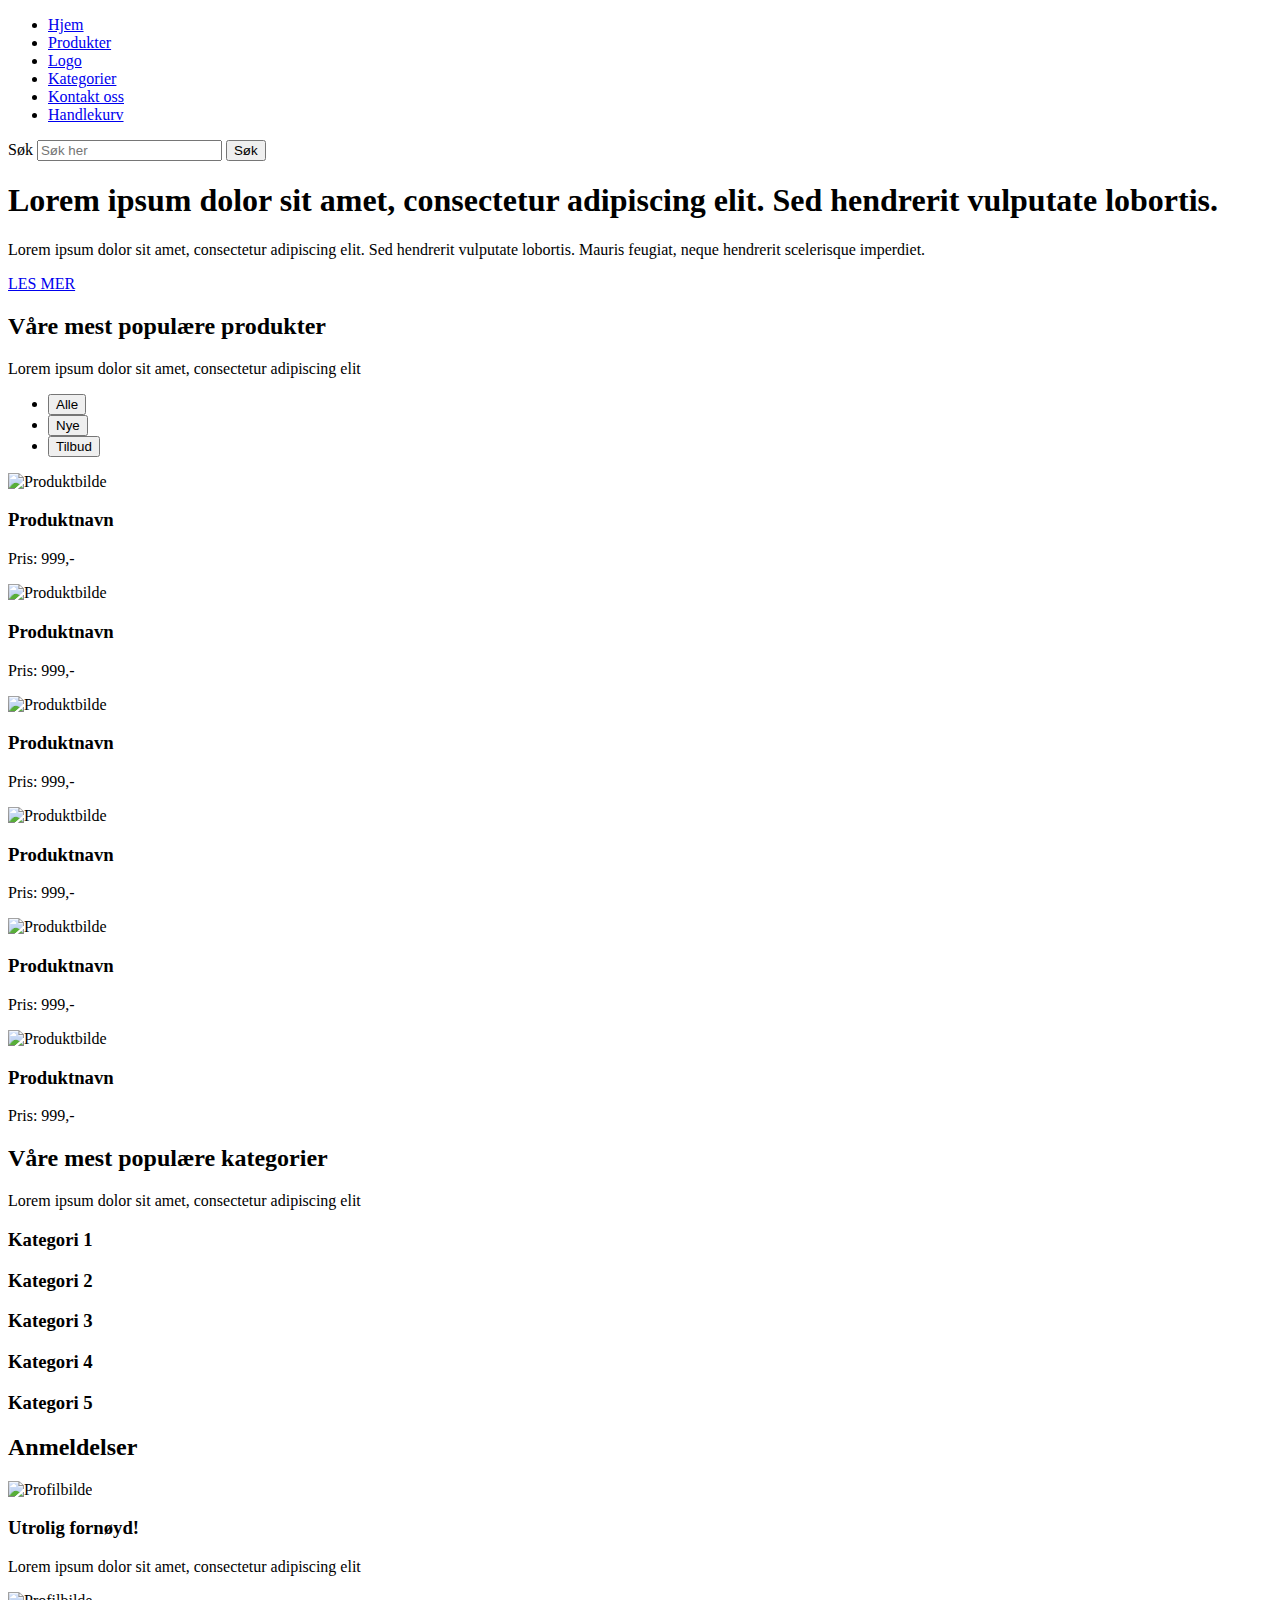
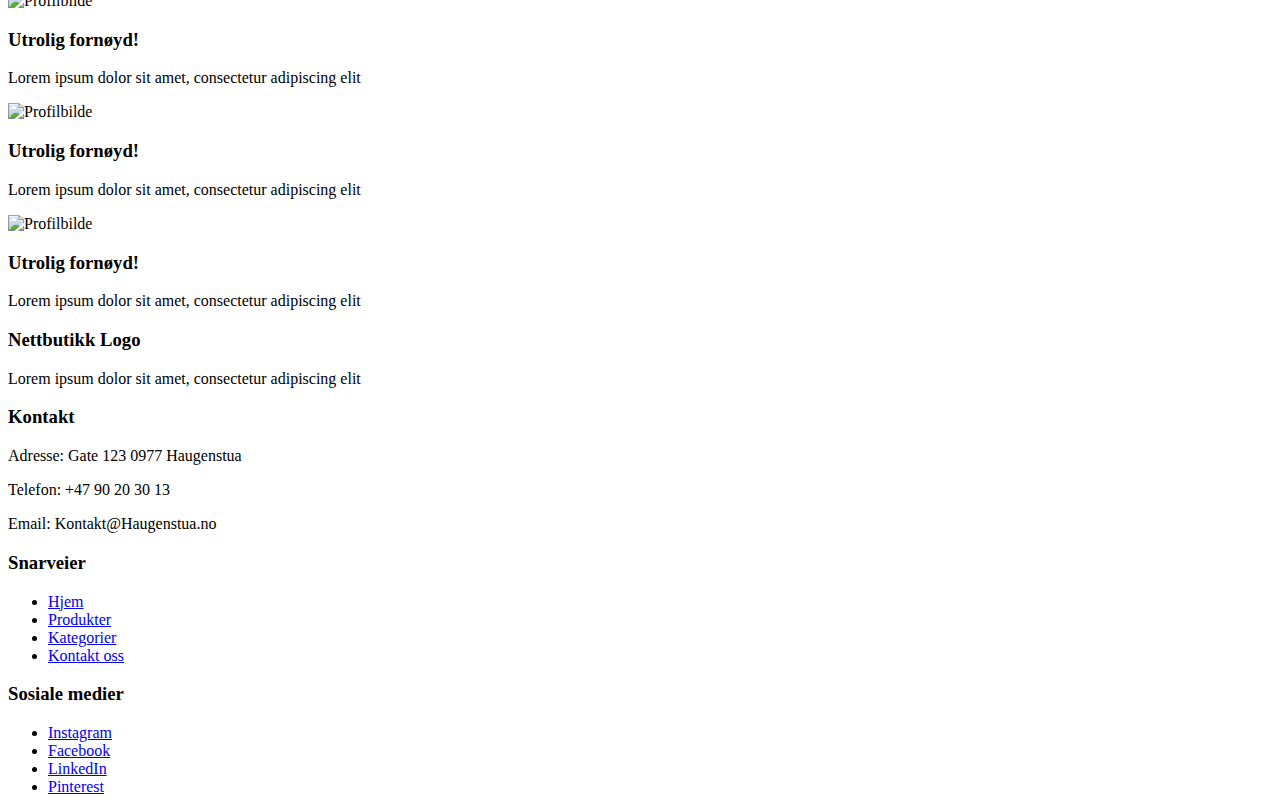
==== index.html @ 2d4a5bac "Globale footeren" ====
<!DOCTYPE html>
<html lang="no">
<head>
    <meta charset="UTF-8">
    <meta name="viewport" content="width=device-width, initial-scale=1.0">
    <title>Forsiden</title>
</head>
<body>

    <header>
        <!--Global navigasjons meny til de forskjellige sidene, inkluderer checkout, produkt sider etc.-->
        <nav>
            <ul>
                <li><a href="index.html">Hjem</a></li>
                <li><a href="#popular-products">Produkter</a></li>
                <!--Logo-->
                <li><a href="index.html">Logo</a></li>
                <li><a href="#popular-categories">Kategorier</a></li>
                <li><a href="#footer-contact">Kontakt oss</a></li>
                <li><a href="checkout.html">Handlekurv</a></li>
            </ul>
        </nav>

        <!--Søkefelt-->
        <form action="#" method="get">
            <label for="search">Søk</label>
            <input  type="text" id="search" name="search" placeholder="Søk her">
            <button type="submit">Søk</button>
        </form>
    </header>

    <main>

        <!--Banner seksjon 1-->
        <section id="banner">
            <!--Oversrkfit-->
            <h1> Lorem ipsum dolor sit amet, consectetur adipiscing elit. Sed hendrerit vulputate lobortis.</h1>
            <!--Ingress-->
            <p>Lorem ipsum dolor sit amet, consectetur adipiscing elit. Sed hendrerit vulputate lobortis. Mauris feugiat, neque hendrerit scelerisque imperdiet.</p>
            <!--Lenke som skal fungere som en handlings knapp-->
            <a href="#">LES MER </a>
        </section>     

        <!--Våre mest populære produkter seksjon 2-->
        <section id="popular-products">
            <!--Overskrift-->
            <h2> Våre mest populære produkter</h2>
            <!--ingress-->
            <p>Lorem ipsum dolor sit amet, consectetur adipiscing elit</p>

            <!--Filtreringsknappen-->
            <nav>
                <ul>
                    <li><button type="button">Alle</button></li>
                    <li><button type="button">Nye</button></li>
                    <li><button type="button">Tilbud</button></li>
                </ul>
            </nav>
            <!--6 produktkort-->
            <!--Produkt 1-->
            <article>
                <img src="" alt="Produktbilde">
                <h3>Produktnavn</h3>
                <p>Pris: 999,-</p>
            </article>
             <!--Produkt 2-->
            <article>
                <img src="#" alt="Produktbilde">
                <h3>Produktnavn</h3>
                <p>Pris: 999,-</p>
            </article>
            <!--Produkt 3-->
            <article>
                <img src="#" alt="Produktbilde">
                <h3>Produktnavn</h3>
                <p>Pris: 999,-</p>
            </article>
            <!--Produkt 4-->
            <article>
                <img src="#" alt="Produktbilde">
                <h3>Produktnavn</h3>
                <p>Pris: 999,-</p>
            </article>
            <!--Produkt 5-->
            <article>
                <img src="#" alt="Produktbilde">
                <h3>Produktnavn</h3>
                <p>Pris: 999,-</p>
            </article>
            <!--Produkt 6-->
            <article>
                <img src="#" alt="Produktbilde">
                <h3>Produktnavn</h3>
                <p>Pris: 999,-</p>
            </article>
        </section>

        <!--Populære katerogier seksjon 3-->
        <section id="popular-categories">
            <!--Overskrift-->
            <h2>Våre mest populære kategorier</h2>
            <!--Ingress-->
            <p>Lorem ipsum dolor sit amet, consectetur adipiscing elit</p>
        
            <!--Kategorikort-->
            <article>
                <h3>Kategori 1</h3>
            </article>
            <article>
                <h3>Kategori 2</h3>
            </article>
            <article>
                <h3>Kategori 3</h3>
            </article>
            <article>
                <h3>Kategori 4</h3>
            </article>
            <article>
                <h3>Kategori 5</h3>
            </article>
        </section>

        <!--Anmeldelser Seksjon 4-->
        <section id="reviews">
            <!--Overskrift-->
            <h2>Anmeldelser</h2>

            <!--Anmeldelse 1-->
            <article>
                <img src="#" alt="Profilbilde">
                <h3>Utrolig fornøyd!</h3>
                <p>Lorem ipsum dolor sit amet, consectetur adipiscing elit</p>
            </article>
            <!--Anmeldelse 2-->
            <article>
                <img src="#" alt="Profilbilde">
                <h3>Utrolig fornøyd!</h3>
                <p>Lorem ipsum dolor sit amet, consectetur adipiscing elit</p>
            </article>
            <!--Anmeldelse 3-->
            <article>
                <img src="#" alt="Profilbilde">
                <h3>Utrolig fornøyd!</h3>
                <p>Lorem ipsum dolor sit amet, consectetur adipiscing elit</p>
            </article>
            <!--Anmeldelse 4-->
            <article>
                <img src="#" alt="Profilbilde">
                <h3>Utrolig fornøyd!</h3>
                <p>Lorem ipsum dolor sit amet, consectetur adipiscing elit</p>
            </article>
        </section>
    </main>

    <footer id="footer-contact">
        <!-- Seksjon 1 Logo/ingress-->
        <section>
            <h3>Nettbutikk Logo</h3>
            <p>Lorem ipsum dolor sit amet, consectetur adipiscing elit</p>
        </section>
        
        
        <!-- Seksjon 2 Kontaktinfo-->
        <section>
            <h3>Kontakt</h3>
            <p>Adresse: Gate 123 0977 Haugenstua</p>
            <p>Telefon: +47 90 20 30 13</p>
            <p>Email: Kontakt@Haugenstua.no</p>
        </section>

        
          <!-- Seksjon 3: Snarveier -->
        <section>
            <h3>Snarveier</h3>
            <nav>
                <ul>
                    <li><a href="index.html">Hjem</a></li>
                    <li><a href="#popular-products">Produkter</a></li>
                    <li><a href="#popular-categories">Kategorier</a></li>
                    <li><a href="#footer-contact">Kontakt oss</a></li>
                </ul>
            </nav>
        </section>

        <!-- Seksjon 4: Sosiale medier -->
        <section>
            <h3>Sosiale medier</h3>
            <nav>
                <ul>
                    <li><a href="https://www.instagram.com">Instagram</a></li>
                    <li><a href="https://www.facebook.com">Facebook</a></li>
                    <li><a href="https://www.linkedin.com">LinkedIn</a></li>
                    <li><a href="https://www.pinterest.com">Pinterest</a></li>
                </ul>
            </nav>
        </section>
    </footer>
</body>
</html>
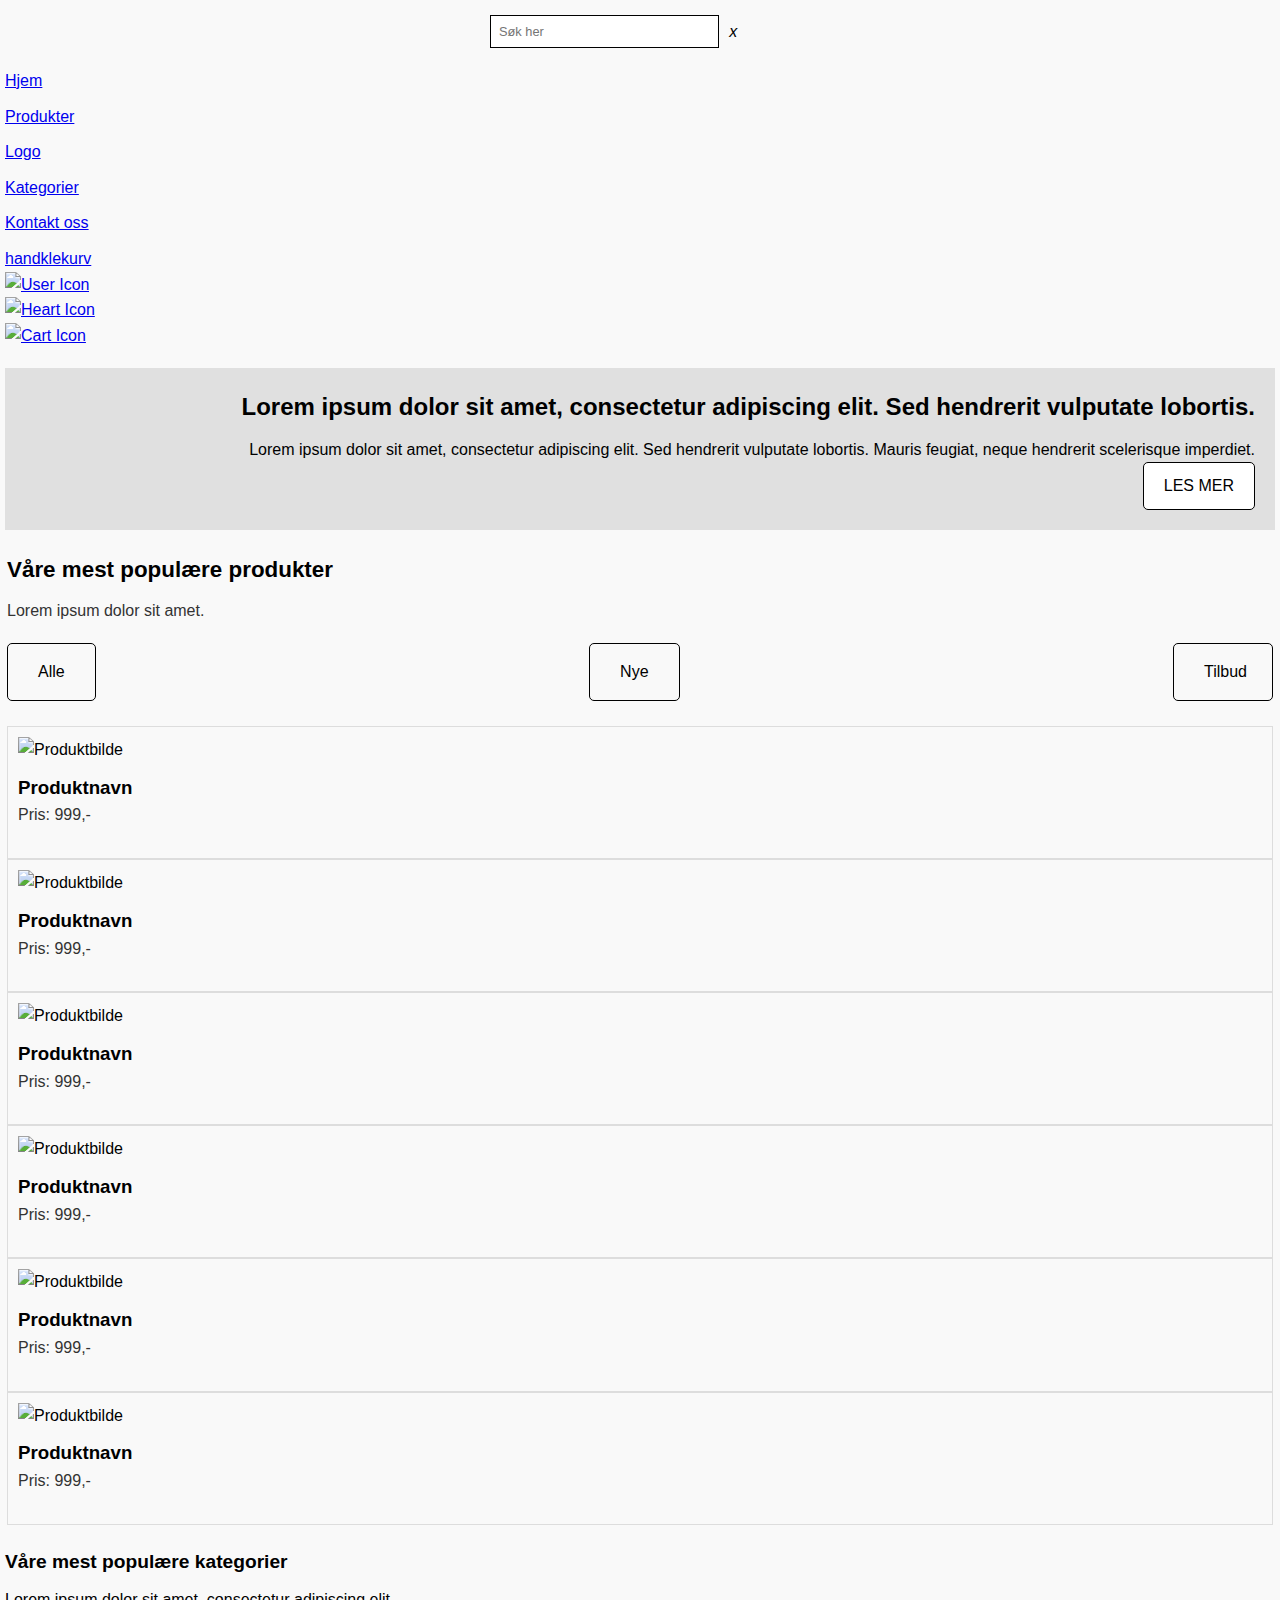
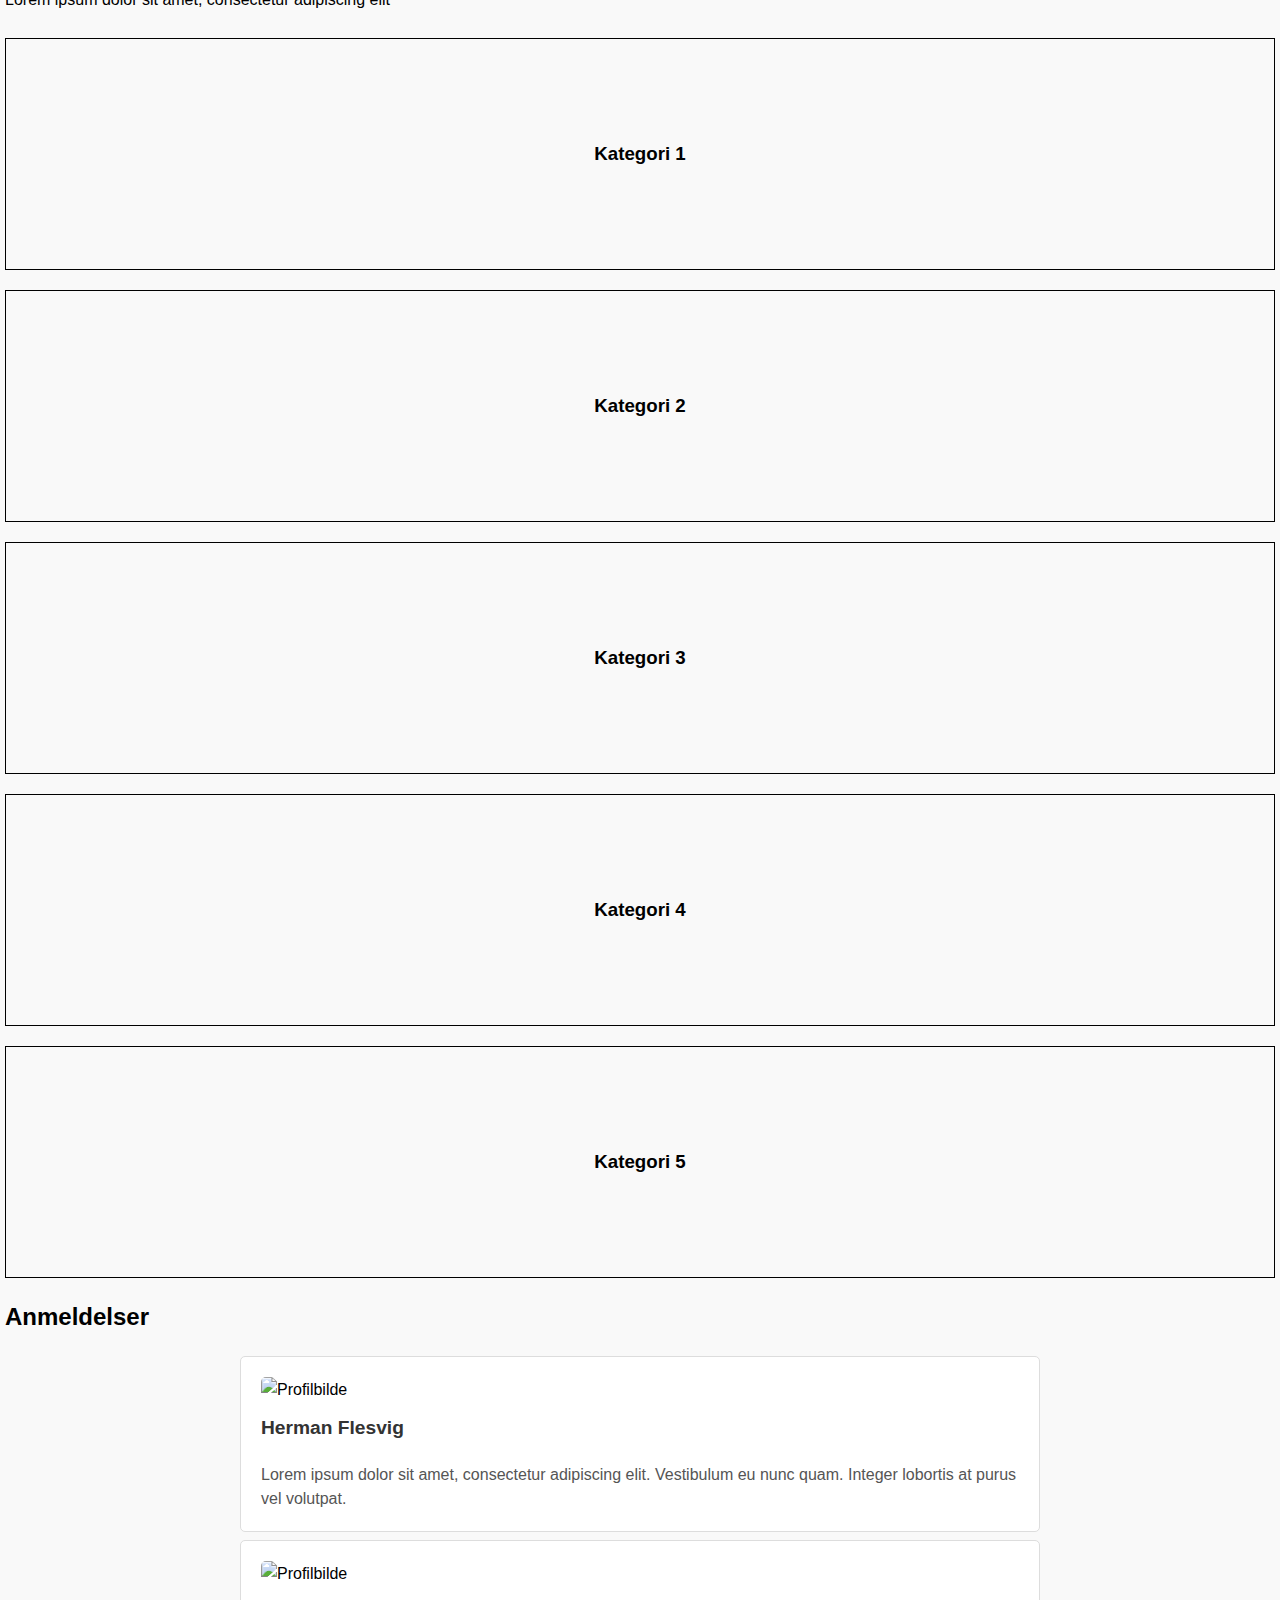
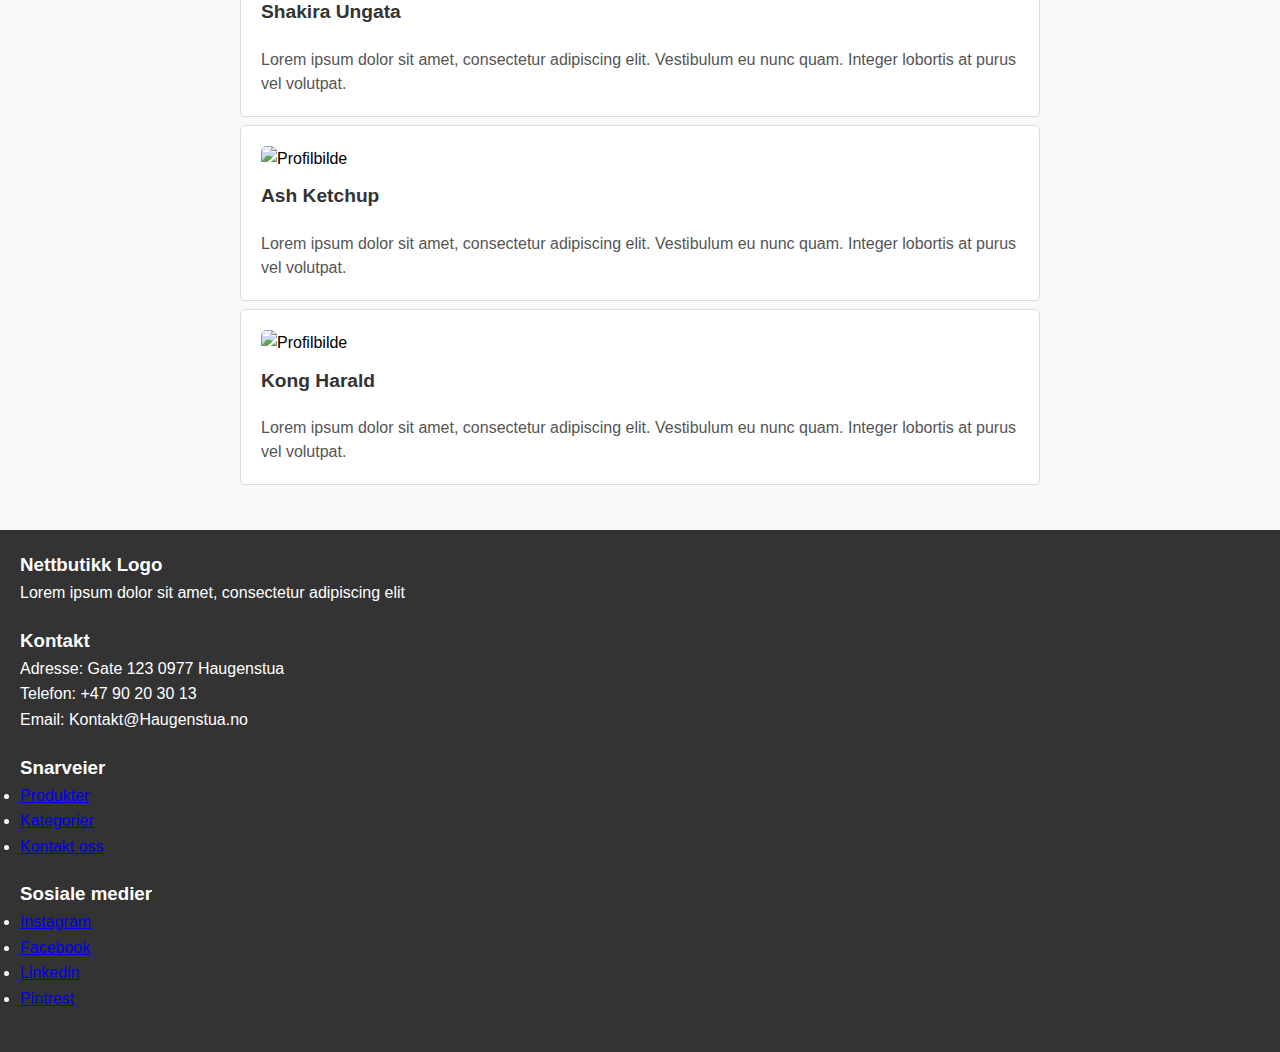
==== commit 700c6485: "Endret CSS, fjernet font mappen og endre html strukturen." ====
--- a/index.html
+++ b/index.html
@@ -1,199 +1,171 @@
 <!DOCTYPE html>
 <html lang="no">
+
 <head>
     <meta charset="UTF-8">
     <meta name="viewport" content="width=device-width, initial-scale=1.0">
+    <link rel="stylesheet" href="/css/style.css">
+    <link rel="stylesheet" href="/fontawesome-free-6.7.0-web/css/all.css">
+    <link rel="stylesheet" href="/fontawesome-free-6.7.0-web/css/brands.css">
+    <link rel="stylesheet" href="/fontawesome-free-6.7.0-web/css/solid.css">
+
     <title>Forsiden</title>
 </head>
+
 <body>
-
-    <header>
-        <!--Global navigasjons meny til de forskjellige sidene, inkluderer checkout, produkt sider etc.-->
-        <nav>
-            <ul>
-                <li><a href="index.html">Hjem</a></li>
-                <li><a href="#popular-products">Produkter</a></li>
-                <!--Logo-->
-                <li><a href="index.html">Logo</a></li>
-                <li><a href="#popular-categories">Kategorier</a></li>
-                <li><a href="#footer-contact">Kontakt oss</a></li>
-                <li><a href="checkout.html">Handlekurv</a></li>
-            </ul>
-        </nav>
-
-        <!--Søkefelt-->
-        <form action="#" method="get">
-            <label for="search">Søk</label>
-            <input  type="text" id="search" name="search" placeholder="Søk her">
-            <button type="submit">Søk</button>
-        </form>
-    </header>
-
-    <main>
-
-        <!--Banner seksjon 1-->
-        <section id="banner">
-            <!--Oversrkfit-->
-            <h1> Lorem ipsum dolor sit amet, consectetur adipiscing elit. Sed hendrerit vulputate lobortis.</h1>
-            <!--Ingress-->
-            <p>Lorem ipsum dolor sit amet, consectetur adipiscing elit. Sed hendrerit vulputate lobortis. Mauris feugiat, neque hendrerit scelerisque imperdiet.</p>
-            <!--Lenke som skal fungere som en handlings knapp-->
-            <a href="#">LES MER </a>
-        </section>     
-
-        <!--Våre mest populære produkter seksjon 2-->
-        <section id="popular-products">
-            <!--Overskrift-->
-            <h2> Våre mest populære produkter</h2>
-            <!--ingress-->
-            <p>Lorem ipsum dolor sit amet, consectetur adipiscing elit</p>
-
-            <!--Filtreringsknappen-->
-            <nav>
-                <ul>
-                    <li><button type="button">Alle</button></li>
-                    <li><button type="button">Nye</button></li>
-                    <li><button type="button">Tilbud</button></li>
+    <div class="container">
+        <!-- Header -->
+        <header class="global-header">
+            <!-- Search Form -->
+            <form class="search-form" action="#" method="get">
+                <input type="text" id="search" name="search" placeholder="Søk her">
+                <label for="search">
+                    <i class="x">x</i>
+                </label>
+            </form>
+            <!-- Navigation Menu -->
+            <nav class="nav">
+                <ul class="nav-list">
+                    <li><a href="index.html">Hjem</a></li>
+                    <li><a href="#popular-products">Produkter</a></li>
+                    <li><a href="index.html">Logo</a></li>
+                    <li><a href="#popular-categories">Kategorier</a></li>
+                    <li><a href="#footer-contact">Kontakt oss</a></li>
+                    <li><a href="checkout.html">handklekurv</i></a></li>
+                </ul>   
+                <ul class="icon-list">
+                    <li><a href="#"><img src="https://via.placeholder.com/24" alt="User Icon"></a></li>
+                    <li><a href="#"><img src="https://via.placeholder.com/24" alt="Heart Icon"></a></li>
+                    <li><a href="#"><img src="https://via.placeholder.com/24" alt="Cart Icon"></a></li>
                 </ul>
             </nav>
-            <!--6 produktkort-->
-            <!--Produkt 1-->
-            <article>
-                <img src="" alt="Produktbilde">
-                <h3>Produktnavn</h3>
-                <p>Pris: 999,-</p>
-            </article>
-             <!--Produkt 2-->
-            <article>
-                <img src="#" alt="Produktbilde">
-                <h3>Produktnavn</h3>
-                <p>Pris: 999,-</p>
-            </article>
-            <!--Produkt 3-->
-            <article>
-                <img src="#" alt="Produktbilde">
-                <h3>Produktnavn</h3>
-                <p>Pris: 999,-</p>
-            </article>
-            <!--Produkt 4-->
-            <article>
-                <img src="#" alt="Produktbilde">
-                <h3>Produktnavn</h3>
-                <p>Pris: 999,-</p>
-            </article>
-            <!--Produkt 5-->
-            <article>
-                <img src="#" alt="Produktbilde">
-                <h3>Produktnavn</h3>
-                <p>Pris: 999,-</p>
-            </article>
-            <!--Produkt 6-->
-            <article>
-                <img src="#" alt="Produktbilde">
-                <h3>Produktnavn</h3>
-                <p>Pris: 999,-</p>
-            </article>
-        </section>
+        </header>
 
-        <!--Populære katerogier seksjon 3-->
-        <section id="popular-categories">
-            <!--Overskrift-->
-            <h2>Våre mest populære kategorier</h2>
-            <!--Ingress-->
-            <p>Lorem ipsum dolor sit amet, consectetur adipiscing elit</p>
-        
-            <!--Kategorikort-->
-            <article>
-                <h3>Kategori 1</h3>
-            </article>
-            <article>
-                <h3>Kategori 2</h3>
-            </article>
-            <article>
-                <h3>Kategori 3</h3>
-            </article>
-            <article>
-                <h3>Kategori 4</h3>
-            </article>
-            <article>
-                <h3>Kategori 5</h3>
-            </article>
-        </section>
+        <!-- Main Content -->
+        <main class="main-content-index">
+            <!-- Banner Section -->
+            <section id="banner" class="banner">
+                <h1>Lorem ipsum dolor sit amet, consectetur adipiscing elit. Sed hendrerit vulputate lobortis.</h1>
+                <p>Lorem ipsum dolor sit amet, consectetur adipiscing elit. Sed hendrerit vulputate lobortis. Mauris feugiat, neque hendrerit scelerisque imperdiet.</p>
+                <a href="#" class="banner-button">LES MER</a>
+            </section>
 
-        <!--Anmeldelser Seksjon 4-->
-        <section id="reviews">
-            <!--Overskrift-->
-            <h2>Anmeldelser</h2>
+            <!-- Popular Products Section -->
+            <section id="popular-products" class="popular-products">
+                <h2>Våre mest populære produkter</h2>
+                <p>Lorem ipsum dolor sit amet.</p>
+                <nav class="filter-nav">
+                    <ul class="filter-list">
+                        <li><a href="#" class="filter-button">Alle</a></li>
+                        <li><a href="#" class="filter-button">Nye</a></li>
+                        <li><a href="#" class="filter-button">Tilbud</a></li>
+                    </ul>
+                </nav>
+                <div class="product-grid">
+                    <article class="product-card">
+                        <img src="Images/WomanProduktbilde.jpg" alt="Produktbilde">
+                        <h3>Produktnavn</h3>
+                        <p>Pris: 999,-</p>
+                    </article>
+                    <article class="product-card">
+                        <img src="Images/WomanProduktbilde.jpg" alt="Produktbilde">
+                        <h3>Produktnavn</h3>
+                        <p>Pris: 999,-</p>
+                    </article>
+                    <article class="product-card">
+                        <img src="Images/WomanProduktbilde.jpg" alt="Produktbilde">
+                        <h3>Produktnavn</h3>
+                        <p>Pris: 999,-</p>
+                    </article>
+                    <article class="product-card">
+                        <img src="Images/WomanProduktbilde.jpg" alt="Produktbilde">
+                        <h3>Produktnavn</h3>
+                        <p>Pris: 999,-</p>
+                    </article>
+                    <article class="product-card">
+                        <img src="Images/WomanProduktbilde.jpg" alt="Produktbilde">
+                        <h3>Produktnavn</h3>
+                        <p>Pris: 999,-</p>
+                    </article>
+                    <article class="product-card">
+                        <img src="Images/WomanProduktbilde.jpg" alt="Produktbilde">
+                        <h3>Produktnavn</h3>
+                        <p>Pris: 999,-</p>
+                    </article>
+                </div>
+            </section>
+            <!-- Popular Categories Section -->
+            <section id="popular-categories" class="popular-categories">
+                <h2>Våre mest populære kategorier</h2>
+                <p>Lorem ipsum dolor sit amet, consectetur adipiscing elit</p>
+                <div class="category-grid">
+                    <article class="category-card"><h3>Kategori 1</h3></article>
+                    <article class="category-card"><h3>Kategori 2</h3></article>
+                    <article class="category-card"><h3>Kategori 3</h3></article>
+                    <article class="category-card"><h3>Kategori 4</h3></article>
+                    <article class="category-card"><h3>Kategori 5</h3></article>
+                </div>
+            </section>
 
-            <!--Anmeldelse 1-->
-            <article>
-                <img src="#" alt="Profilbilde">
-                <h3>Utrolig fornøyd!</h3>
-                <p>Lorem ipsum dolor sit amet, consectetur adipiscing elit</p>
-            </article>
-            <!--Anmeldelse 2-->
-            <article>
-                <img src="#" alt="Profilbilde">
-                <h3>Utrolig fornøyd!</h3>
-                <p>Lorem ipsum dolor sit amet, consectetur adipiscing elit</p>
-            </article>
-            <!--Anmeldelse 3-->
-            <article>
-                <img src="#" alt="Profilbilde">
-                <h3>Utrolig fornøyd!</h3>
-                <p>Lorem ipsum dolor sit amet, consectetur adipiscing elit</p>
-            </article>
-            <!--Anmeldelse 4-->
-            <article>
-                <img src="#" alt="Profilbilde">
-                <h3>Utrolig fornøyd!</h3>
-                <p>Lorem ipsum dolor sit amet, consectetur adipiscing elit</p>
-            </article>
-        </section>
-    </main>
+            <!-- Reviews Section -->
+            <section id="reviews" class="reviews">
+                <h2>Anmeldelser</h2>
+                <div class="review-grid">
+                    <article class="review-card">
+                        <img src="Images/WomanProduktbilde.jpg" alt="Profilbilde">
+                        <h3>Herman Flesvig</h3>
+                        <p>Lorem ipsum dolor sit amet, consectetur adipiscing elit. Vestibulum eu nunc quam. Integer lobortis at purus vel volutpat. </p>
+                    </article>
+                    <article class="review-card">
+                        <img src="Images/WomanProduktbilde.jpg" alt="Profilbilde">
+                        <h3>Shakira Ungata</h3>
+                        <p>Lorem ipsum dolor sit amet, consectetur adipiscing elit. Vestibulum eu nunc quam. Integer lobortis at purus vel volutpat. </p>
+                    </article>
+                    <article class="review-card">
+                        <img src="Images/WomanProduktbilde.jpg" alt="Profilbilde">
+                        <h3>Ash Ketchup</h3>
+                        <p>Lorem ipsum dolor sit amet, consectetur adipiscing elit. Vestibulum eu nunc quam. Integer lobortis at purus vel volutpat. </p>
+                    </article>
+                    <article class="review-card">
+                        <img src="Images/WomanProduktbilde.jpg" alt="Profilbilde">
+                        <h3>Kong Harald</h3>
+                        <p>Lorem ipsum dolor sit amet, consectetur adipiscing elit. Vestibulum eu nunc quam. Integer lobortis at purus vel volutpat. </p>
+                    </article>
+                </div>
+            </section>
+        </main>
+    </div>
 
-    <footer id="footer-contact">
-        <!-- Seksjon 1 Logo/ingress-->
-        <section>
+    <!-- Footer -->
+    <footer id="footer-contact" class="global-footer">
+        <section class="footer-logo">
             <h3>Nettbutikk Logo</h3>
             <p>Lorem ipsum dolor sit amet, consectetur adipiscing elit</p>
         </section>
-        
-        
-        <!-- Seksjon 2 Kontaktinfo-->
-        <section>
+        <section class="footer-contact">
             <h3>Kontakt</h3>
             <p>Adresse: Gate 123 0977 Haugenstua</p>
             <p>Telefon: +47 90 20 30 13</p>
             <p>Email: Kontakt@Haugenstua.no</p>
         </section>
-
-        
-          <!-- Seksjon 3: Snarveier -->
-        <section>
+        <section class="footer-links">
             <h3>Snarveier</h3>
-            <nav>
-                <ul>
-                    <li><a href="index.html">Hjem</a></li>
-                    <li><a href="#popular-products">Produkter</a></li>
-                    <li><a href="#popular-categories">Kategorier</a></li>
-                    <li><a href="#footer-contact">Kontakt oss</a></li>
-                </ul>
-            </nav>
+            <ul>
+                <li><a href="#popular-products">Produkter</a></li>
+                <li><a href="#popular-categories">Kategorier</a></li>
+                <li><a href="#footer-contact">Kontakt oss</a></li>
+            </ul>
         </section>
-
-        <!-- Seksjon 4: Sosiale medier -->
-        <section>
+        <section class="footer-social">
             <h3>Sosiale medier</h3>
-            <nav>
-                <ul>
-                    <li><a href="https://www.instagram.com">Instagram</a></li>
-                    <li><a href="https://www.facebook.com">Facebook</a></li>
-                    <li><a href="https://www.linkedin.com">LinkedIn</a></li>
-                    <li><a href="https://www.pinterest.com">Pinterest</a></li>
-                </ul>
-            </nav>
+            <ul>
+                <li><a href="https://instagram.com">Instagram</a></li>
+                <li><a href="https://facebook.com">Facebook</a></li>
+                <li><a href="https://linkedin.com">Linkedin</a></li>
+                <li><a href="https://pinterest.com">Pintrest</a></li>
+            </ul>
         </section>
     </footer>
 </body>
-</html>+
+</html>
--- a/css/style.css
+++ b/css/style.css
@@ -0,0 +1,265 @@
+/* Global Reset */
+* {
+    margin: 0;
+    padding: 0;
+    box-sizing: border-box;
+}
+
+body {
+    font-family: Arial, sans-serif;
+    background-color: #f9f9f9;
+    line-height: 1.6;
+}
+
+/* Container */
+.container {
+    width: 100%;
+    padding: 5px;;
+}
+
+/* Gloabale headeren */
+.global-header {
+    display: flex;
+    flex-direction: column;
+    gap: 10px;
+    margin-bottom: 20px;
+}
+/* Søkebaren */
+.search-form {
+    display: flex;
+    align-items: center;
+    gap: 10px;
+    flex-wrap: wrap;
+    width: 100%;
+    max-width: 300px;
+    margin: 10px auto;
+}
+
+.search-form input[type="text"] {
+    flex: 0.8; 
+    padding: 8px;
+    border: 1.25px solid #000;
+    border-radius: 4px 0 2 4px;
+    font-size: 0.8rem;
+    outline: none;
+}
+
+
+
+.nav-list {
+    list-style: none;
+    display: flex;
+    flex-direction: column;
+    gap: 10px;
+}
+
+/* Banner */
+.banner {
+    background-color: #e0e0e0;
+    padding: 20px;
+    text-align: right;
+}
+
+.banner h1 {
+    font-size: 1.5rem;
+    margin-bottom: 10px;
+}
+/* Banner knappen "les mer" */
+.banner .banner-button {
+    display: inline-block;
+    padding: 10px 20px;
+    background-color: white;
+    color: black;
+    text-decoration: none;
+    border: 1px solid black;
+    border-radius: 5px;
+}
+
+/* Popular Products */
+.popular-products {
+    margin: 20px 0;
+    padding: 2px;
+    text-align: left;
+}
+
+.popular-products h2 {
+    font-size: 1.4rem;
+    font-weight: bold;
+    margin-bottom: 10px;
+}
+.popular-products p{
+    margin-bottom: 20px ;
+    font-size: 1rem;
+    color: #333;
+}
+
+/* Filter knappene */ 
+.filter-list {
+    display: flex;
+    justify-content: space-between;
+    flex-wrap: wrap;
+    gap: 15px;
+    list-style: none;
+    padding: 0;
+    margin: 0 0 25px;
+}
+
+ .filter-list .filter-button {
+    flex: 1;
+    max-width: 100px;
+    display: inline-block;
+    padding: 15px 30px;
+    border: 1px solid black;
+    background: none;
+    text-decoration: none;
+    text-align: center;
+    color: black;
+    border-radius: 5px;
+    font-size: 1rem;
+    font-weight: block;
+
+}
+
+.product-list {
+    display: flex;
+    flex-direction: column;
+    gap: 20px;
+}
+
+.product-card {
+    display: flex;
+    flex-direction: column;
+    border: 1px solid #ddd;
+    padding: 10px;
+    text-align: left;
+}
+
+.product-card img {
+    width: 100%;
+    height: auto;
+    margin-bottom: 10px;
+}
+
+/* Popular Categories */
+.popular-categories {
+    margin: 20px 0;
+    padding: 0px;
+    text-align: left;
+}
+.popular-categories h2 {
+    font-size: 1.2rem;
+    font-weight: bold;
+    margin-bottom: 10px;
+}
+.popular-categories p {
+    margin-bottom: 25px;
+    font-size: 1rem;
+}
+
+/* Kateogri styling */
+.category-list {
+    display: flex;
+    flex-direction: column;
+    gap: 20px;
+}
+
+.category-card {
+    border: 1px solid black;
+    padding: 100px 30px;
+    text-align: center;
+    margin-bottom: 20px;
+}
+
+
+/* Anmeldeser */
+.reviews {
+    margin: 20px 0;
+    padding: 0px;
+    
+}
+
+.reviews h2 {
+    font-size: 1.5rem;
+    font-weight: bold;
+    margin-bottom: 20px;
+    text-align: left;
+}
+
+/* Review Grid */
+.review-grid {
+    display: flex;
+    flex-direction: column; 
+    gap: 8px; 
+}
+
+/* Review Card */
+.review-card {
+    display: flex;
+    flex-direction: column; 
+    align-items: flex-start; 
+    gap: 10px; 
+    /* mulig fjern */
+    border: 1px solid #ddd;    
+    padding: 20px; 
+    border-radius: 5px; 
+    background-color: #fff; 
+    text-align: left; 
+    max-width: 800px; 
+    margin: 0 auto; 
+}
+
+/* Review Card Image */
+.review-card img {
+    width: 100%; 
+    max-width: 100px; 
+    height: auto; 
+    border-radius: 5px; 
+}
+
+.review-card h3 {
+    margin: 0 0 10px 0; 
+    font-size: 1.2rem; 
+    font-weight: bold; 
+    color: #333;
+}
+
+.review-card p {
+    margin: 0; 
+    font-size: 1rem; 
+    line-height: 1.5; 
+    color: #555;
+}
+
+
+
+
+
+
+
+
+
+
+
+
+
+
+
+
+
+
+
+
+
+
+
+/*globale Footer */
+.global-footer {
+    margin-top: 20px;
+    padding: 20px;
+    background: #333;
+    color: white;
+}
+
+.global-footer section {
+    margin-bottom: 20px;
+}
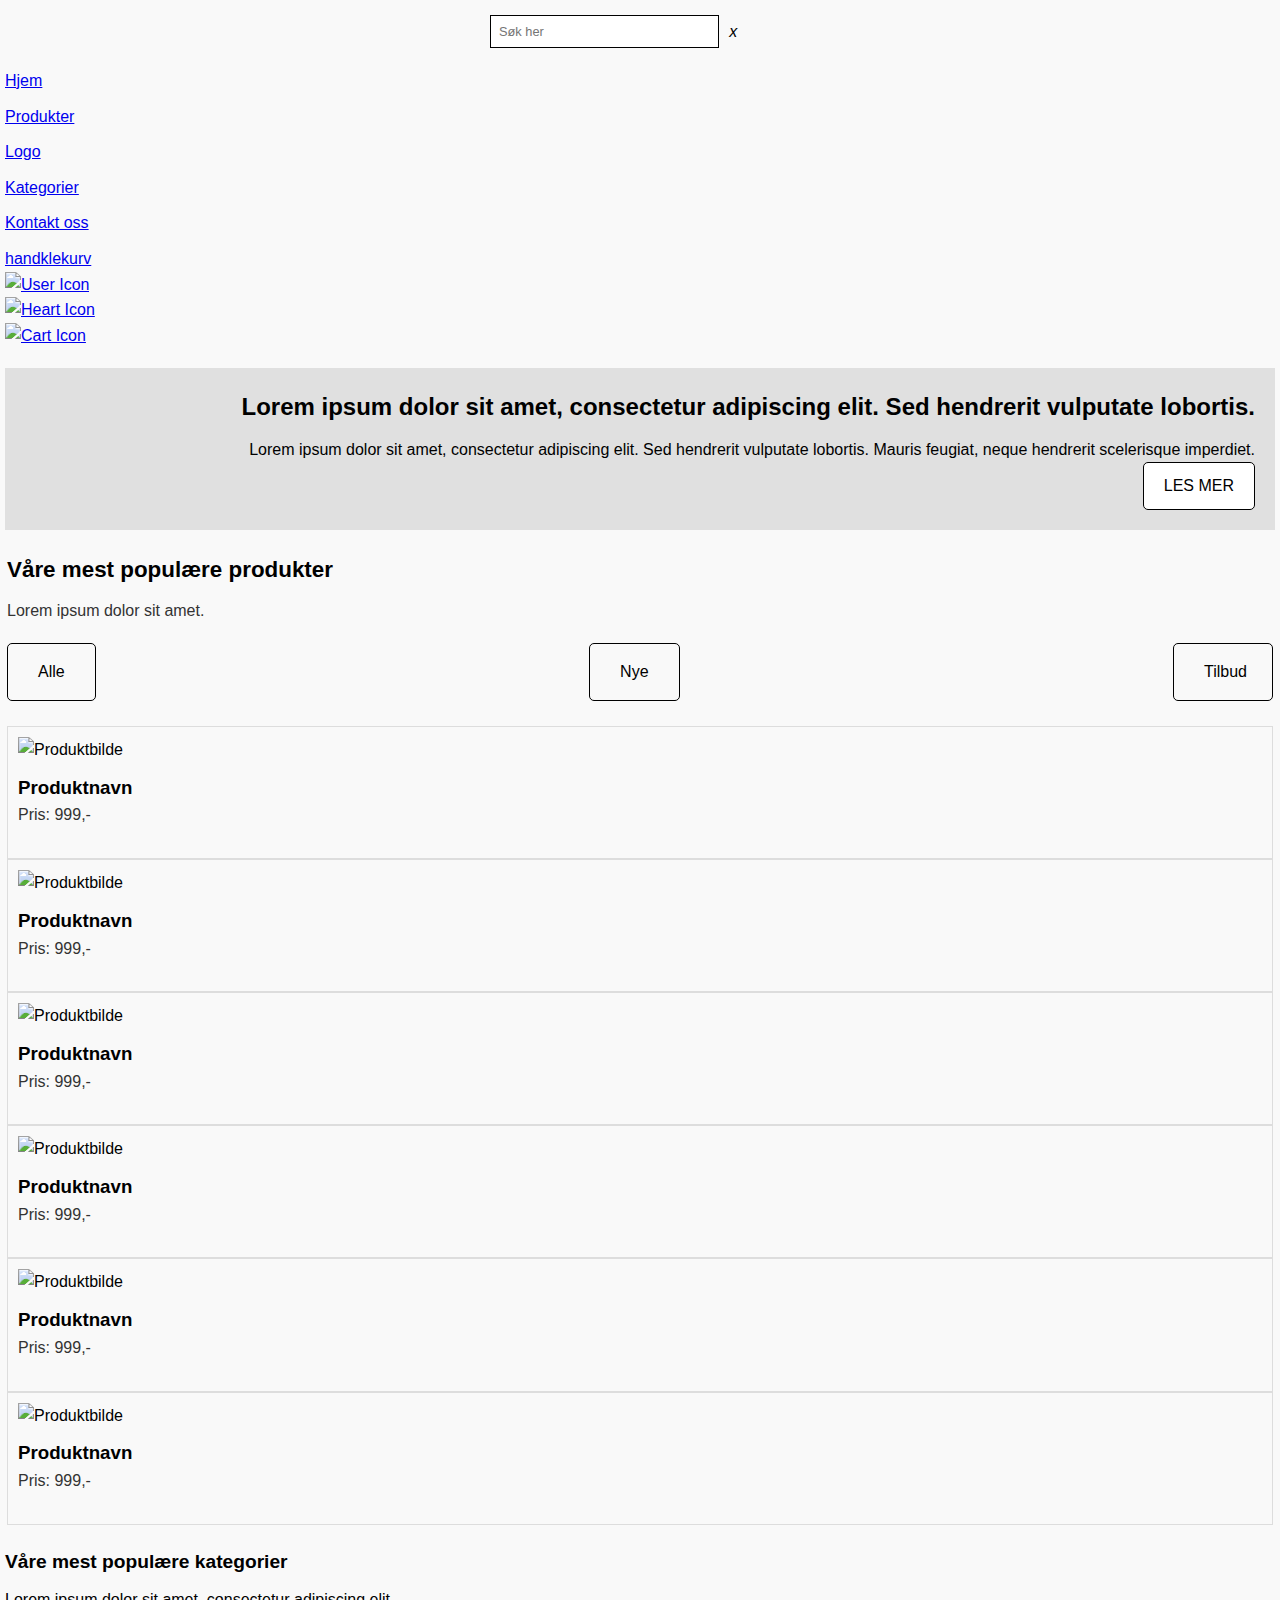
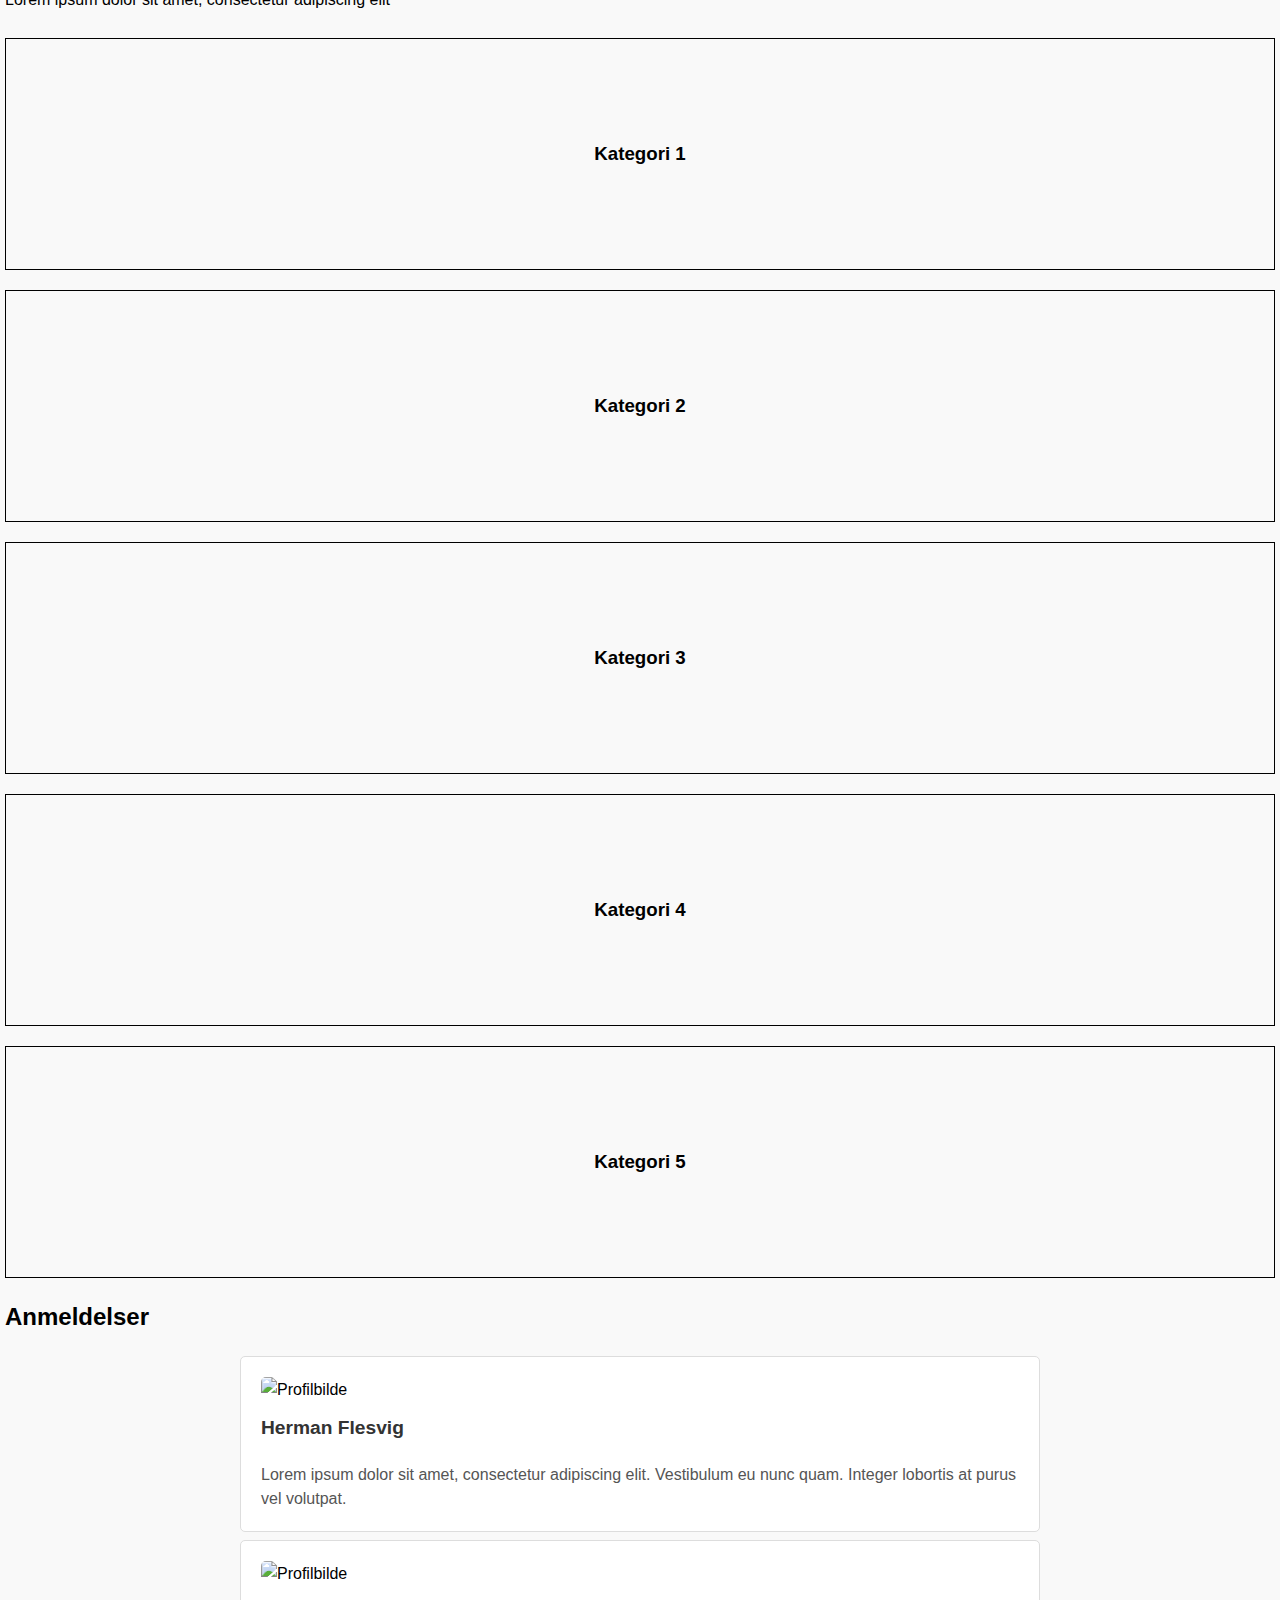
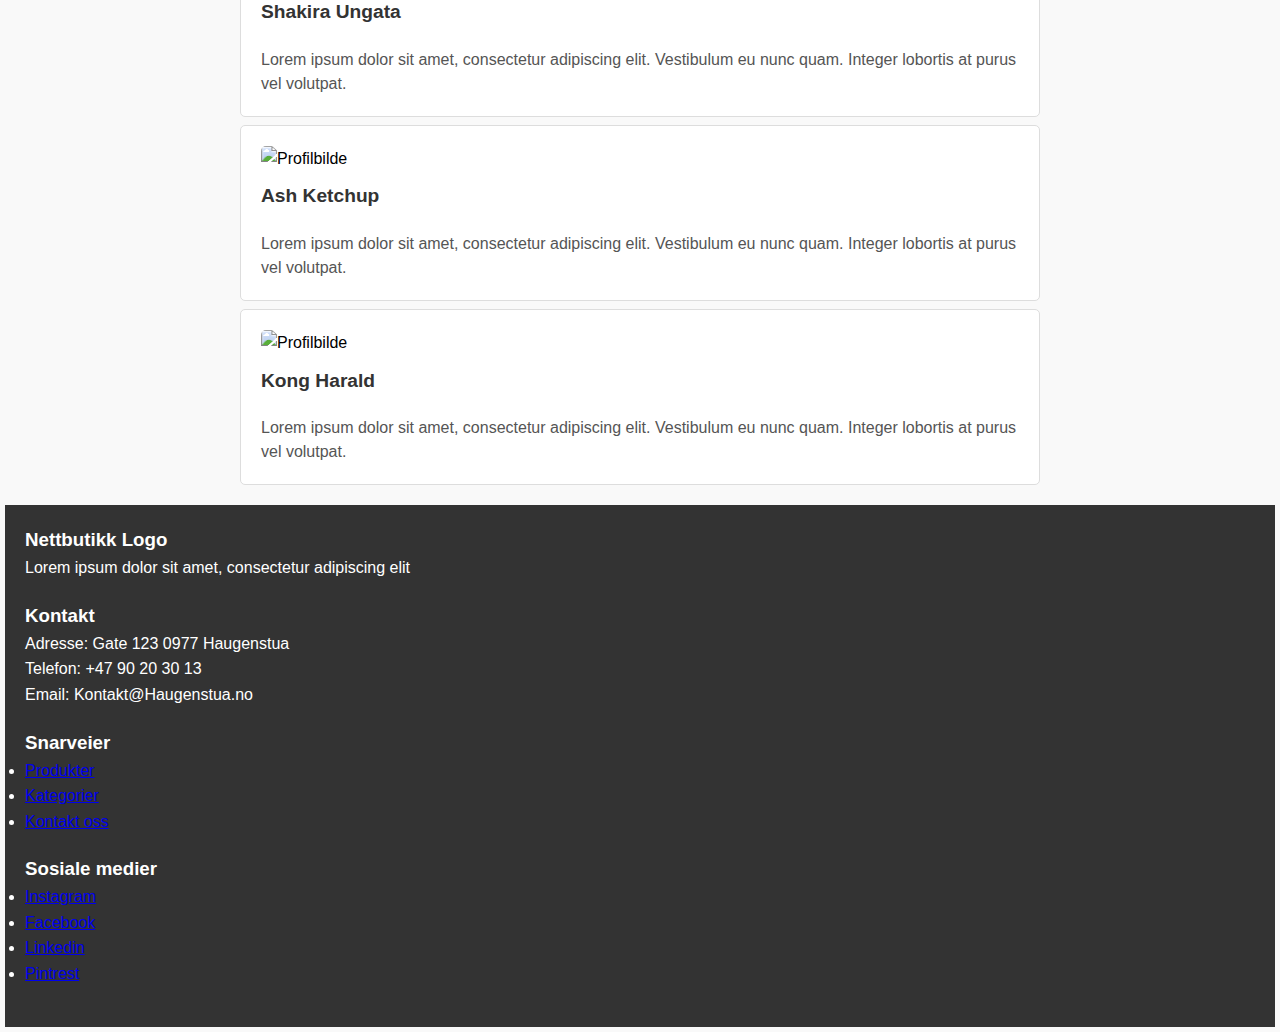
==== commit 3984f791: "CSS del i checkout" ====
--- a/index.html
+++ b/index.html
@@ -134,8 +134,6 @@
                 </div>
             </section>
         </main>
-    </div>
-
     <!-- Footer -->
     <footer id="footer-contact" class="global-footer">
         <section class="footer-logo">
@@ -166,6 +164,7 @@
             </ul>
         </section>
     </footer>
+</div> <!--kan legge under main istedenfor om det skulle være noe feil */--> 
 </body>
 
 </html>
--- a/css/style.css
+++ b/css/style.css
@@ -14,7 +14,7 @@
 /* Container */
 .container {
     width: 100%;
-    padding: 5px;;
+    padding: 5px;
 }
 
 /* Gloabale headeren */
@@ -53,6 +53,7 @@
     gap: 10px;
 }
 
+/* Forside skesjonen */
 /* Banner */
 .banner {
     background-color: #e0e0e0;
@@ -211,7 +212,7 @@
 /* Review Card Image */
 .review-card img {
     width: 100%; 
-    max-width: 100px; 
+    max-width: 150px; 
     height: auto; 
     border-radius: 5px; 
 }
@@ -231,10 +232,115 @@
 }
 
 
-
-
-
-
+/* Checkout siden */
+/* Shopping baggen */
+.shopping-bag {
+    margin-bottom: 20px;
+}
+.shopping-bag .product-card {
+    width: 100%;
+    border-radius: 5px;
+    padding: 1px;
+    margin-bottom: 20px;
+}
+.shopping-bag .product-card img {
+    width: 100%;
+    height: auto;
+    margin-bottom: 10px;
+}
+
+/* Informasjon seksjon */
+.personal-info form {
+    display: flex;
+    flex-direction: column;
+    gap: 5px;
+    padding: 15px;
+}
+.personal-info input {
+    width: 100%;
+    padding: 16px;
+    border: 1px solid #000000;
+   
+}   
+.personal-info button {
+background-color: #333;
+color: white;
+padding: 10px;
+cursor: pointer;
+font-size: 0.8rem;
+text-align: center;
+width: 60px
+}
+/* Leveranse  */
+
+.delivery-options h2 {
+    margin-top: 25px;
+}
+.delivery-options form label {
+    margin-top: 5px;
+    display: flex;
+    margin-bottom: 25px;
+    font-weight: bold;
+}
+.delivery-options input[type="radio"] {
+    margin-right: 10px;
+}
+
+/* Payment Section */
+
+.payment form {
+    display: flex;
+    flex-direction: column;
+    gap: 0px;
+}
+.payment h2 {
+    font-size: 1.5rem;
+    font-weight: bold;
+    margin-bottom: 10px
+    }
+
+.payment form label {
+    font-weight: bold;
+    margin-bottom: 5px;
+    display: block;
+}
+.payment form input {
+    width: 100%;
+    padding: 10px;
+    border: 1px solid #ddd;
+    border-radius: 5px;
+    font-size: 1rem;
+    margin-bottom: 15px;
+}
+
+.payment p {
+    font-size: 1rem;
+    margin: 10px 0;
+}
+
+.payment form button {
+    padding: 12px 20px; 
+    margin: 10 px auto 0;
+    background-color: #333; 
+    color: white;  
+    border: none; 
+    border-radius: 5px;
+    font-size: 0.8rem;
+    cursor: pointer;
+    text-align: center;
+    width: 30%;
+}
+.payment button:hover {
+    background-color: #0056b3;
+}
+.payment .consent label {
+    display: block;
+    margin-bottom: 10px;
+}
+
+.payment .consent input[type="checkbox"]{
+    margin-right: 5px;
+}
 
 
 
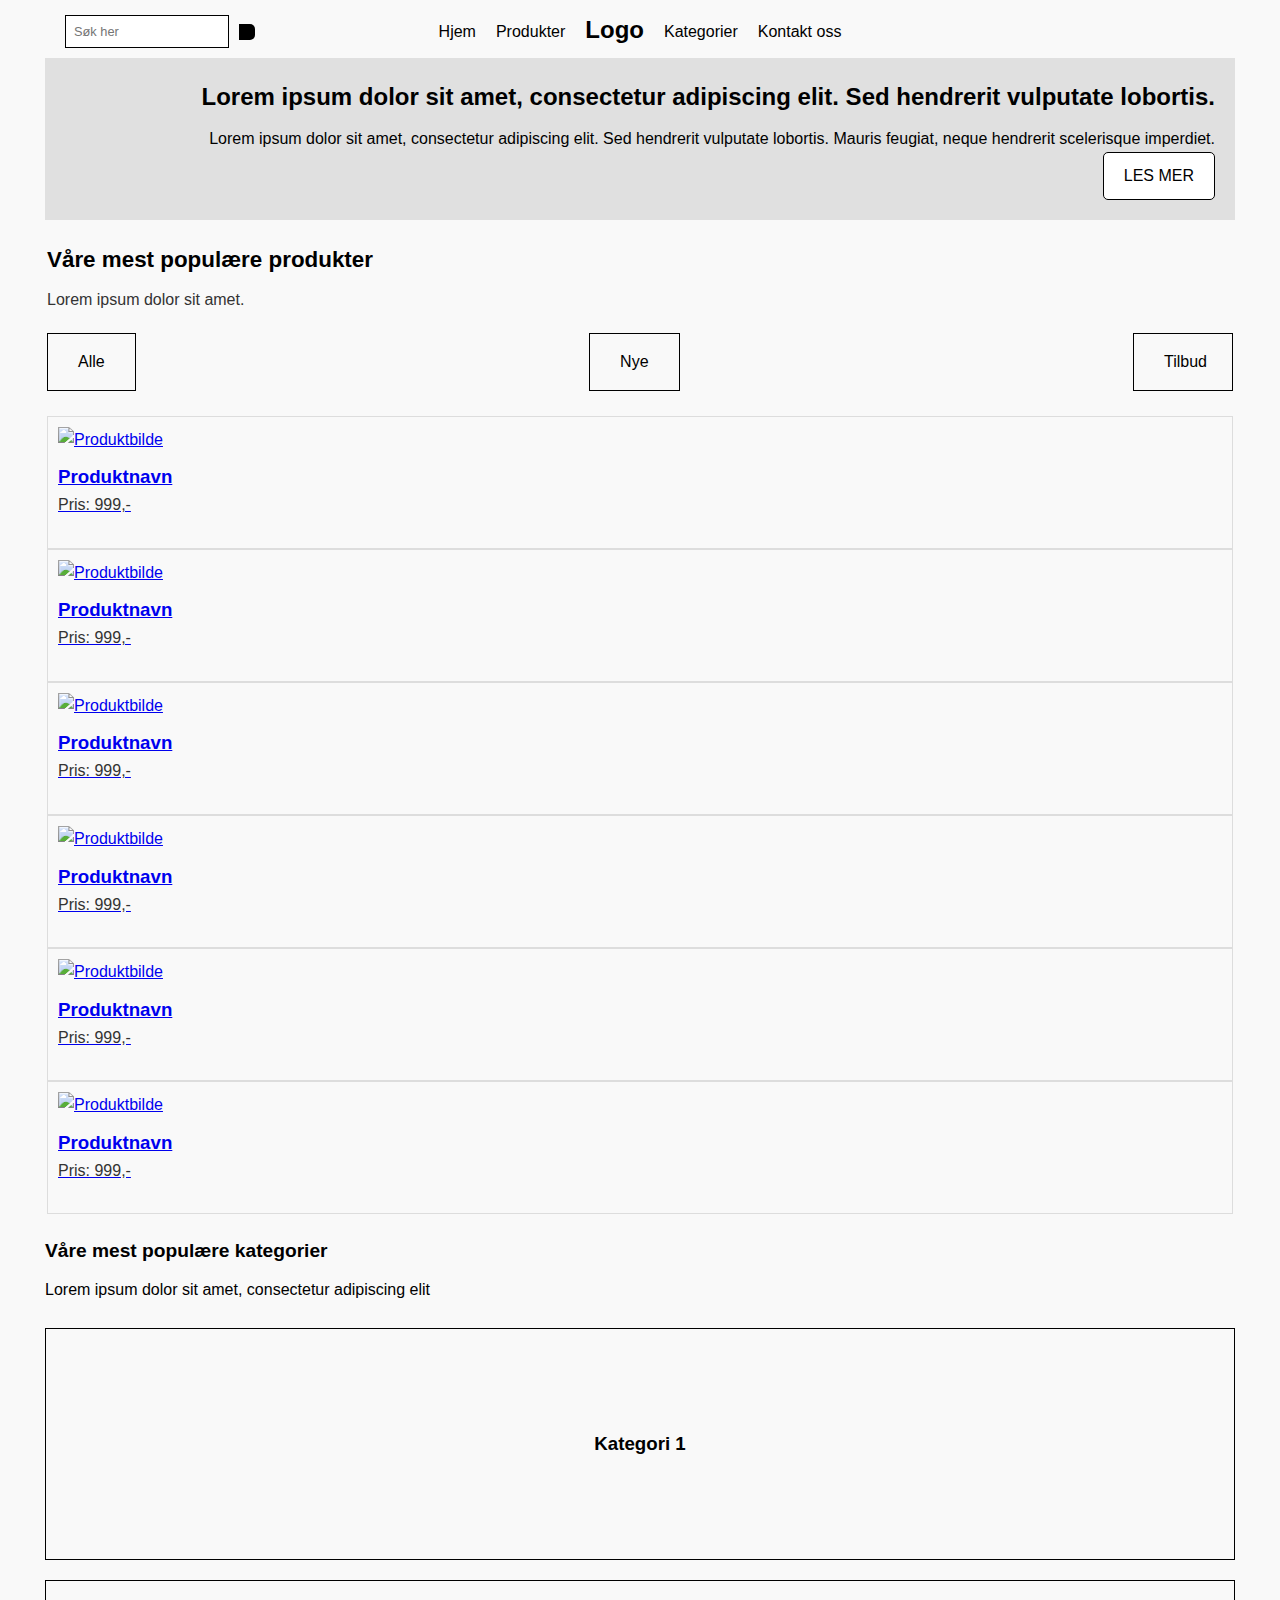
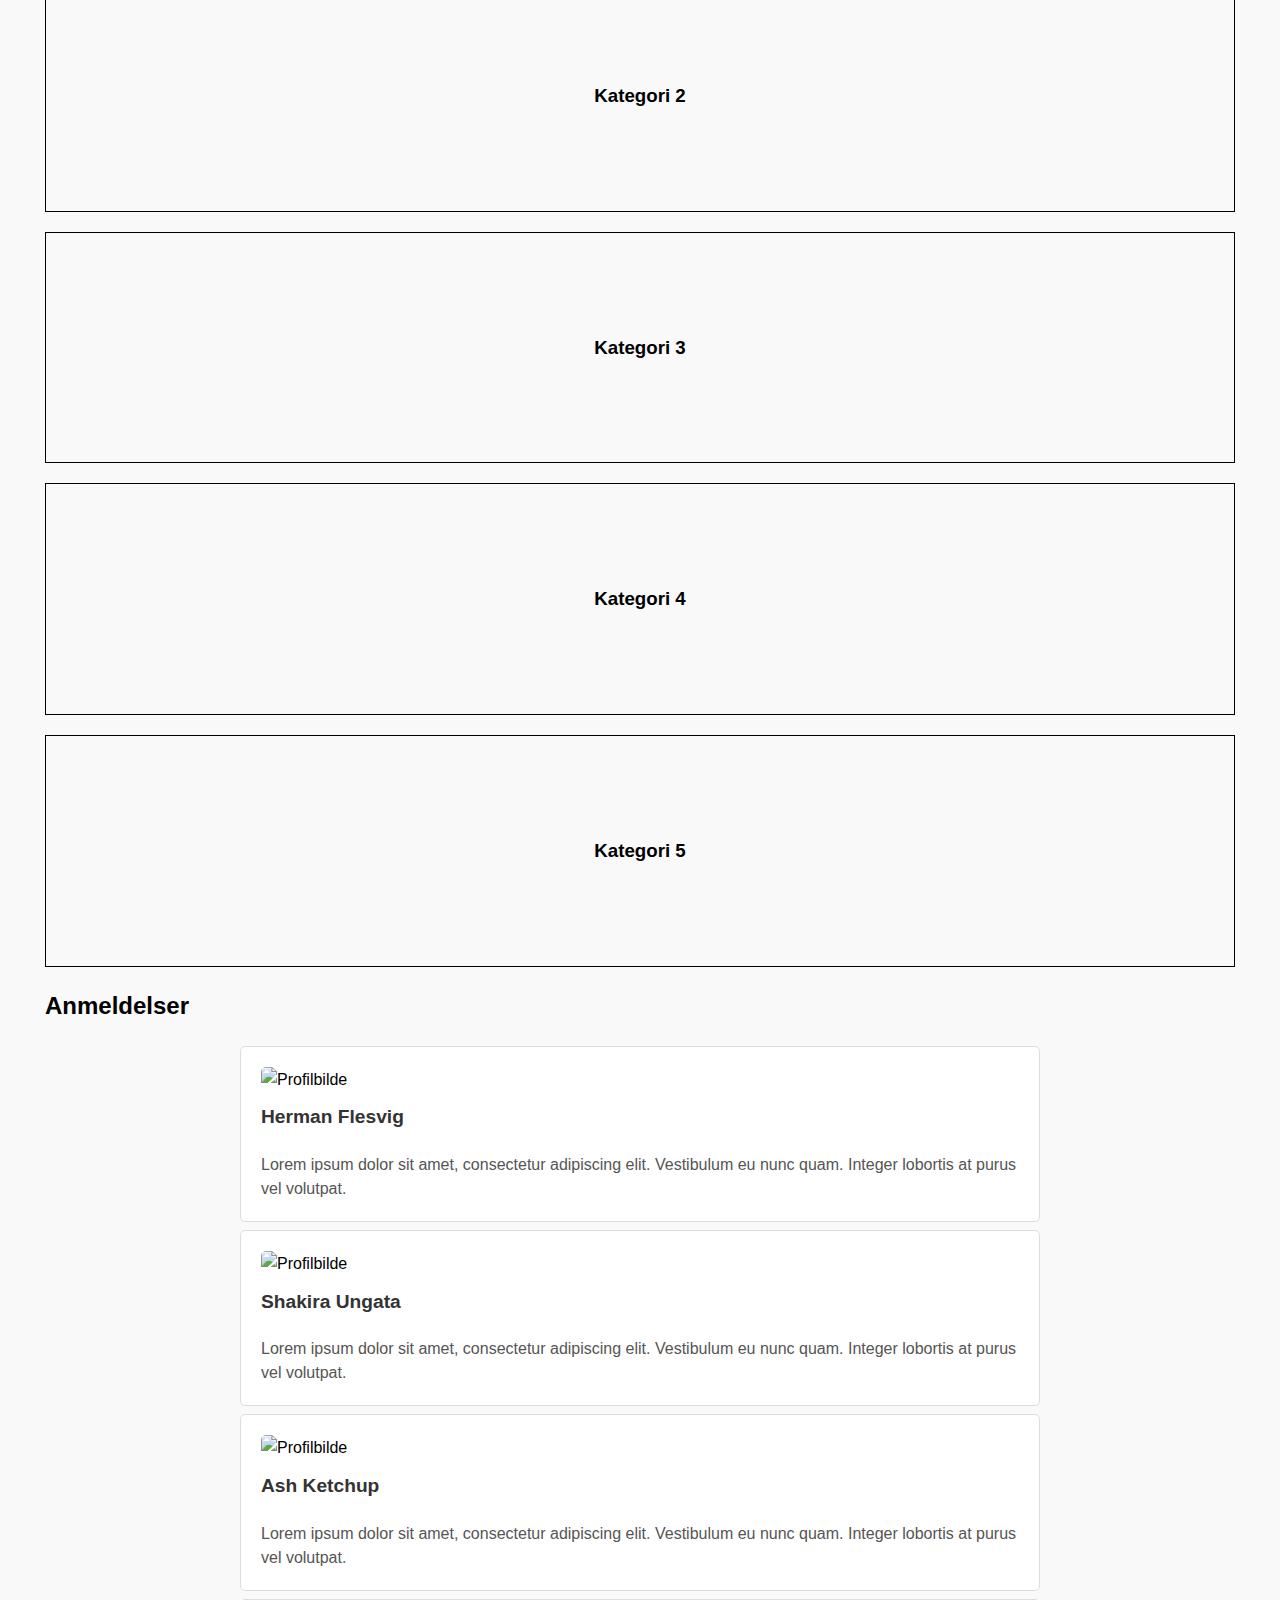
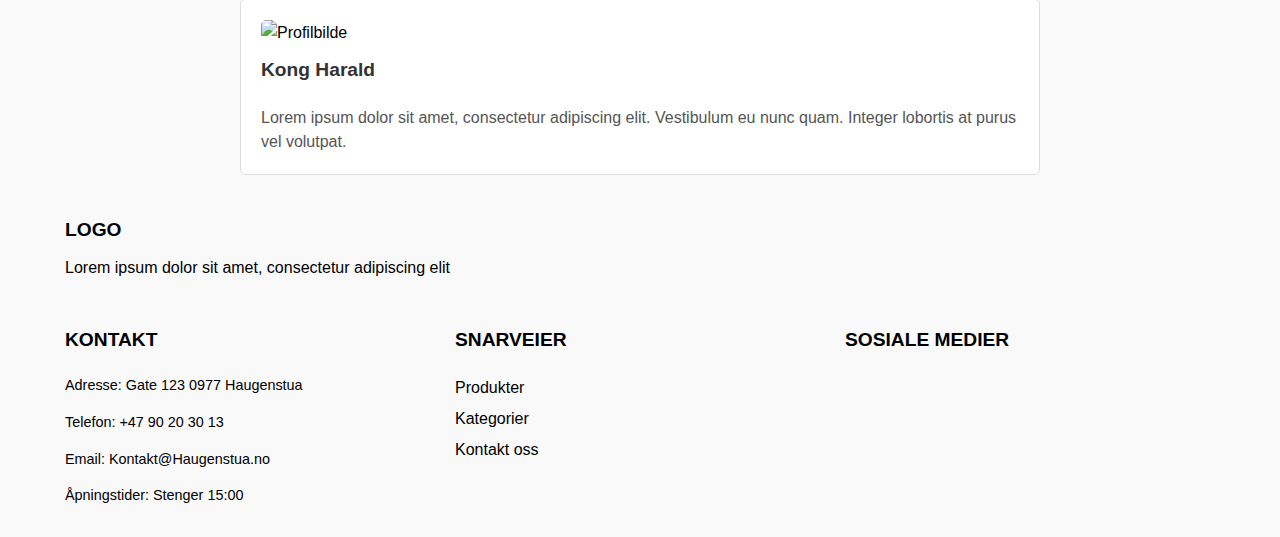
==== commit e39c1c13: "Media quarries tilpasset siden" ====
--- a/index.html
+++ b/index.html
@@ -5,10 +5,9 @@
     <meta charset="UTF-8">
     <meta name="viewport" content="width=device-width, initial-scale=1.0">
     <link rel="stylesheet" href="/css/style.css">
-    <link rel="stylesheet" href="/fontawesome-free-6.7.0-web/css/all.css">
-    <link rel="stylesheet" href="/fontawesome-free-6.7.0-web/css/brands.css">
-    <link rel="stylesheet" href="/fontawesome-free-6.7.0-web/css/solid.css">
-
+    <link rel="stylesheet" href="Ikoner/css/all.css">
+    <link rel="stylesheet" href="/Ikoner/css/solid.css">
+    <link rel="stylesheet" href="/Ikoner/css/brands.css">
     <title>Forsiden</title>
 </head>
 
@@ -20,7 +19,7 @@
             <form class="search-form" action="#" method="get">
                 <input type="text" id="search" name="search" placeholder="Søk her">
                 <label for="search">
-                    <i class="x">x</i>
+                    <i class="fas fa-search"></i>
                 </label>
             </form>
             <!-- Navigation Menu -->
@@ -31,16 +30,15 @@
                     <li><a href="index.html">Logo</a></li>
                     <li><a href="#popular-categories">Kategorier</a></li>
                     <li><a href="#footer-contact">Kontakt oss</a></li>
-                    <li><a href="checkout.html">handklekurv</i></a></li>
-                </ul>   
+                </ul>    
+            </nav>  
+                
                 <ul class="icon-list">
-                    <li><a href="#"><img src="https://via.placeholder.com/24" alt="User Icon"></a></li>
-                    <li><a href="#"><img src="https://via.placeholder.com/24" alt="Heart Icon"></a></li>
-                    <li><a href="#"><img src="https://via.placeholder.com/24" alt="Cart Icon"></a></li>
+                    <li><a href="#"><i class="fa-regular fa-user"></i></a></li>
+                    <li><a href="#"><i class="fa-regular fa-heart"></i></a></li>
+                    <li><a href="checkout.html"><i class="fa-solid fa-cart-shopping"></i></a></li>  
                 </ul>
-            </nav>
         </header>
-
         <!-- Main Content -->
         <main class="main-content-index">
             <!-- Banner Section -->
@@ -63,34 +61,46 @@
                 </nav>
                 <div class="product-grid">
                     <article class="product-card">
-                        <img src="Images/WomanProduktbilde.jpg" alt="Produktbilde">
-                        <h3>Produktnavn</h3>
-                        <p>Pris: 999,-</p>
+                        <a href="product.html">
+                            <img src="Images/WomanProduktbilde.jpg" alt="Produktbilde">
+                            <h3>Produktnavn</h3>
+                            <p>Pris: 999,-</p>
+                        </a>
                     </article>
                     <article class="product-card">
-                        <img src="Images/WomanProduktbilde.jpg" alt="Produktbilde">
-                        <h3>Produktnavn</h3>
-                        <p>Pris: 999,-</p>
+                        <a href="product.html">
+                            <img src="Images/WomanProduktbilde.jpg" alt="Produktbilde">
+                            <h3>Produktnavn</h3>
+                            <p>Pris: 999,-</p>
+                        </a>
                     </article>
                     <article class="product-card">
-                        <img src="Images/WomanProduktbilde.jpg" alt="Produktbilde">
-                        <h3>Produktnavn</h3>
-                        <p>Pris: 999,-</p>
+                        <a href="product.html">
+                            <img src="Images/WomanProduktbilde.jpg" alt="Produktbilde">
+                            <h3>Produktnavn</h3>
+                            <p>Pris: 999,-</p>
+                        </a>
                     </article>
                     <article class="product-card">
-                        <img src="Images/WomanProduktbilde.jpg" alt="Produktbilde">
-                        <h3>Produktnavn</h3>
-                        <p>Pris: 999,-</p>
+                        <a href="product.html">
+                            <img src="Images/WomanProduktbilde.jpg" alt="Produktbilde">
+                            <h3>Produktnavn</h3>
+                            <p>Pris: 999,-</p>
+                        </a>
                     </article>
                     <article class="product-card">
-                        <img src="Images/WomanProduktbilde.jpg" alt="Produktbilde">
-                        <h3>Produktnavn</h3>
-                        <p>Pris: 999,-</p>
+                        <a href="product.html">
+                            <img src="Images/WomanProduktbilde.jpg" alt="Produktbilde">
+                            <h3>Produktnavn</h3>
+                            <p>Pris: 999,-</p>
+                        </a>
                     </article>
                     <article class="product-card">
-                        <img src="Images/WomanProduktbilde.jpg" alt="Produktbilde">
-                        <h3>Produktnavn</h3>
-                        <p>Pris: 999,-</p>
+                        <a href="product.html">
+                            <img src="Images/WomanProduktbilde.jpg" alt="Produktbilde">
+                            <h3>Produktnavn</h3>
+                            <p>Pris: 999,-</p>
+                        </a>
                     </article>
                 </div>
             </section>
@@ -137,14 +147,15 @@
     <!-- Footer -->
     <footer id="footer-contact" class="global-footer">
         <section class="footer-logo">
-            <h3>Nettbutikk Logo</h3>
+            <h3>Logo</h3>
             <p>Lorem ipsum dolor sit amet, consectetur adipiscing elit</p>
         </section>
         <section class="footer-contact">
             <h3>Kontakt</h3>
-            <p>Adresse: Gate 123 0977 Haugenstua</p>
-            <p>Telefon: +47 90 20 30 13</p>
-            <p>Email: Kontakt@Haugenstua.no</p>
+            <p> <i class="fa-solid fa-map-pin"></i> Adresse: Gate 123 0977 Haugenstua</p>
+            <p> <i class="fa-solid fa-phone"></i> Telefon: +47 90 20 30 13</p>
+            <p> <i class="fa-solid fa-envelope"></i> Email: Kontakt@Haugenstua.no</p>
+            <p><i class="fa-solid fa-clock"></i> Åpningstider: Stenger 15:00</p>
         </section>
         <section class="footer-links">
             <h3>Snarveier</h3>
@@ -157,10 +168,10 @@
         <section class="footer-social">
             <h3>Sosiale medier</h3>
             <ul>
-                <li><a href="https://instagram.com">Instagram</a></li>
-                <li><a href="https://facebook.com">Facebook</a></li>
-                <li><a href="https://linkedin.com">Linkedin</a></li>
-                <li><a href="https://pinterest.com">Pintrest</a></li>
+                <li><a href="https://instagram.com"><i class="fa-brands fa-instagram"></i></a></li>
+                <li><a href="https://facebook.com"><i class="fa-brands fa-square-facebook"></i></a></li>
+                <li><a href="https://linkedin.com"><i class="fa-brands fa-linkedin"></i></a></li>
+                <li><a href="https://pinterest.com"><i class="fa-brands fa-square-pinterest"></i></a></li>
             </ul>
         </section>
     </footer>
--- a/css/style.css
+++ b/css/style.css
@@ -18,17 +18,22 @@
 }
 
 /* Gloabale headeren */
+/* Mobil-stil */
 .global-header {
     display: flex;
-    flex-direction: column;
-    gap: 10px;
-    margin-bottom: 20px;
-}
+    flex-direction: column; /* For mobil: Elementer ligger under hverandre */
+    align-items: center;
+    gap: 100px;
+    padding: 10px;
+    margin-bottom: 15px;
+}
+
 /* Søkebaren */
 .search-form {
     display: flex;
+    justify-content: center;
     align-items: center;
-    gap: 10px;
+    gap: 5px;
     flex-wrap: wrap;
     width: 100%;
     max-width: 300px;
@@ -36,22 +41,69 @@
 }
 
 .search-form input[type="text"] {
-    flex: 0.8; 
+    width: 100%;
+    max-width: 300px;
+    flex: 1; 
     padding: 8px;
     border: 1.25px solid #000;
-    border-radius: 4px 0 2 4px;
+    border-radius: 4px 0 2 4;
     font-size: 0.8rem;
     outline: none;
 }
-
-
-
+.search-form label {
+    display: inline-block;
+    background: #000;
+    color: #fff;
+    padding: 8px;
+    border-radius: 0 5px 5px 0;
+    cursor: pointer;
+}
+.search-form label i {
+    font-size: 1rem;
+}
+
+/* Navigasjon */
+.nav {
+    display: flex;
+    flex-direction: column;
+    gap: 15px;
+    align-items: center;
+}
 .nav-list {
     list-style: none;
     display: flex;
     flex-direction: column;
-    gap: 10px;
-}
+    align-items: center;
+    gap: 20px;
+    padding: 0;
+    margin: 0;
+}
+.nav-list a {
+    text-decoration: none;
+    font-size: 1rem;
+    color: #000
+}
+/* Logo */
+.nav-list li:nth-child(3) a {
+    font-size: 1.5rem;
+    font-weight: bold;
+    line-height: 1;
+  
+}
+.icon-list {
+    list-style: none;
+    display: flex;
+    justify-content: center;
+    gap: 20px;
+    padding: 0;
+    margin: 0;
+}
+.icon-list li a {
+    color: #000;
+    font-size: 1.5rem;
+    text-decoration: none;
+}
+
 
 /* Forside skesjonen */
 /* Banner */
@@ -99,7 +151,7 @@
     display: flex;
     justify-content: space-between;
     flex-wrap: wrap;
-    gap: 15px;
+    gap: 0px;
     list-style: none;
     padding: 0;
     margin: 0 0 25px;
@@ -115,9 +167,8 @@
     text-decoration: none;
     text-align: center;
     color: black;
-    border-radius: 5px;
-    font-size: 1rem;
-    font-weight: block;
+    font-size: 1rem;
+
 
 }
 
@@ -193,7 +244,7 @@
     gap: 8px; 
 }
 
-/* Review Card */
+/* ANMELDELSES KORT */
 .review-card {
     display: flex;
     flex-direction: column; 
@@ -209,7 +260,7 @@
     margin: 0 auto; 
 }
 
-/* Review Card Image */
+/* ANMELDESES BILDE*/
 .review-card img {
     width: 100%; 
     max-width: 150px; 
@@ -231,6 +282,118 @@
     color: #555;
 }
 
+/* Produkt siden */
+/* Brødsmulesti */
+.breadcrumb {
+    margin: 10px 0;
+}
+
+.breadcrumb ol {
+    display: flex;
+    list-style: none;
+    padding: 0;
+    margin: 0;
+}
+.breadcrumb li {
+    display: flex;
+    align-items: center;
+    gap: 10px;
+}
+.breadcrumb li + li {
+    margin-left: 10px;
+}
+.breadcrumb a {
+    text-decoration: none;
+    color: black;
+}
+.breadcrumb a:hover {
+    text-decoration: underline;
+}
+.breadcrumb span {
+    color: rgb(0, 0, 0);
+    font-weight: bold;
+}
+
+
+/* Produktbilder */
+.product-images {
+    display: flex;
+    flex-direction: column;
+    gap: 10px;
+    margin-bottom: 20px;
+}
+.product-images img {
+    width: 100%;
+    height: auto;
+    border: 1px solid #ddd;
+}
+/* P-informasjon */
+.product-info {
+    margin-bottom: 25px;
+}
+
+.product-info h1 {
+    font-size: 1rem;
+    font-weight: bold;
+    margin-bottom: 10px;
+}
+
+.product-info a {
+    text-decoration: none;
+    color: gray;
+    font-size: 1rem;
+    margin-bottom: 10px;
+    display: inline-block;
+}
+.product-info p {
+    margin: 5px 0;
+    font-size: 1rem;
+}
+
+/* Lignende produkter */
+
+.related-products {
+    margin-top: 30px;
+}
+
+.related-products h2 {
+    font-size: 1.5rem;
+    font-weight: bold;
+    margin-bottom: 20px;
+}
+.related-products article {
+    display: flex;
+    flex-direction: column;
+    text-align: left;
+    margin-bottom: 10px;
+}
+
+
+.related-products .product-card {
+    border: 1px solid #ddd;
+    padding: 15px;
+    text-align: left;
+    margin-bottom: 15px;
+}
+
+.related-products .product-card img {
+    width: 100%;
+    height: auto;
+    margin-bottom: 10px;
+    max-width: 10px;
+}
+
+.related-products .product-card h3 {
+    font-size: 1rem;
+    font-weight: bold;
+    margin-bottom: 5px;
+}
+
+.related-products .product-card p {
+    font-size: 0.9rem;
+    color: gray;
+}
+
 
 /* Checkout siden */
 /* Shopping baggen */
@@ -249,7 +412,7 @@
     margin-bottom: 10px;
 }
 
-/* Informasjon seksjon */
+/* INFO seksjon */
 .personal-info form {
     display: flex;
     flex-direction: column;
@@ -271,7 +434,7 @@
 text-align: center;
 width: 60px
 }
-/* Leveranse  */
+/* LEVERANSE seksjon   */
 
 .delivery-options h2 {
     margin-top: 25px;
@@ -286,7 +449,7 @@
     margin-right: 10px;
 }
 
-/* Payment Section */
+/* BETALING Seksjon */
 
 .payment form {
     display: flex;
@@ -320,7 +483,7 @@
 
 .payment form button {
     padding: 12px 20px; 
-    margin: 10 px auto 0;
+    margin: 10px auto 0;
     background-color: #333; 
     color: white;  
     border: none; 
@@ -342,30 +505,183 @@
     margin-right: 5px;
 }
 
-
-
-
-
-
-
-
-
-
-
-
-
-
-
-
-
 /*globale Footer */
 .global-footer {
-    margin-top: 20px;
+    display: flex;
+    flex-wrap: wrap;
+    margin: 0 auto;
+    gap: 20px;
     padding: 20px;
-    background: #333;
-    color: white;
-}
-
-.global-footer section {
+    color: black;
+    justify-content: space-between;
+}
+
+.global-footer section:first-of-type {
+    width: 100%;
+    text-align: left;
     margin-bottom: 20px;
 }
+.global-footer section:not(:first-of-type) {
+    flex: 1; 
+    display: flex;
+    flex-direction: column;
+    text-align: left;
+    gap: 10px; 
+    min-width: 200px; 
+}
+.global-footer h3 {
+    font-size: 1.2rem;
+    font-weight: bold;
+    margin-bottom: 10px;
+    text-transform: uppercase;
+}
+.global-footer p {
+    font-size: 1rem;
+    line-height: 1.5;
+    margin-bottom: 5px;
+}
+.global-footer ul {
+    list-style: none;
+    padding: 0;
+}
+.global-footer ul li {
+    margin-bottom: 5px;
+}
+.global-footer ul li a {
+    text-decoration: none;
+    font-size: 1rem;
+}
+.global-footer ul li a:hover {
+    color: black
+}
+
+/* sosiale medier ikoner */
+.global-footer .footer-social ul {
+   display: flex;
+   gap: 15px;
+   align-items: center;
+}
+.global-footer .footer-social ul li a {
+    font-size: 1.5rem;
+    color: #000;
+   
+}
+
+/* Kontaktinformasjon-styling */
+.global-footer .footer-contact p {
+    font-size: 0.9rem;
+    margin-bottom: 5px;
+}
+
+/* Snarveier styling */
+.global-footer .footer-links ul li a {
+    text-decoration: none;
+    color: black;
+    display: flex;
+    flex-direction: column;
+    gap: 5px;
+}
+
+
+
+/* Media query for større skjermer */
+@media (min-width: 1200px) {
+    body {
+        max-width: 1200px; /* Setter maks bredde */
+        margin: 0 auto; /* Sentrerer siden */
+    }
+
+        /* Header Desktop */
+    .global-header {
+        display: flex; 
+        flex-direction: row; 
+        justify-content: space-between; 
+        align-items: center; 
+        margin: 0 auto; 
+        padding: 0 20px; 
+    }
+
+    .search-form {
+        flex: 1; 
+        display: flex;
+        justify-content: flex-start; 
+        align-items: center; 
+        gap: 10px; 
+        max-width: 300px; 
+    }
+
+    .nav {
+        flex: 3; 
+        display: flex; 
+        justify-content: center; 
+        align-items: center; 
+        gap: 15px; 
+    }
+
+    .nav-list {
+        display: flex; 
+        flex-direction: row;
+        list-style: none; 
+        gap: 20px; 
+        padding: 0;
+        margin: 0; 
+    }
+
+    .nav-list a {
+        font-size: 1rem; 
+        color: black; 
+        text-decoration: none; 
+        line-height: 1.6; 
+    }
+
+    .icon-list {
+        flex: 1; 
+        display: flex; 
+        justify-content: flex-end; 
+        align-items: center; 
+        gap: 15px; 
+    }
+
+    .icon-list a {
+        display: flex; 
+        justify-content: center;
+        align-items: center; 
+        font-size: 1.2rem; 
+        text-decoration: none; 
+    }
+
+    /* Footer desktop */
+   .global-footer {
+    display: flex;
+    max-width: 1200px;
+    margin: 0 auto;
+    gap: 20px;
+   }
+
+   /* Logo  */
+   .global-footer section:first-of-type {
+    width: 100%;
+    text-align: left;
+   }
+   .global-footer section:not(:first-of-type) {
+    display: flex;
+    flex: 1;
+    flex-direction: column;
+    text-align: left;
+    gap: 10px;
+    
+   }
+
+    }
+
+
+    
+
+
+
+
+
+
+
+
+
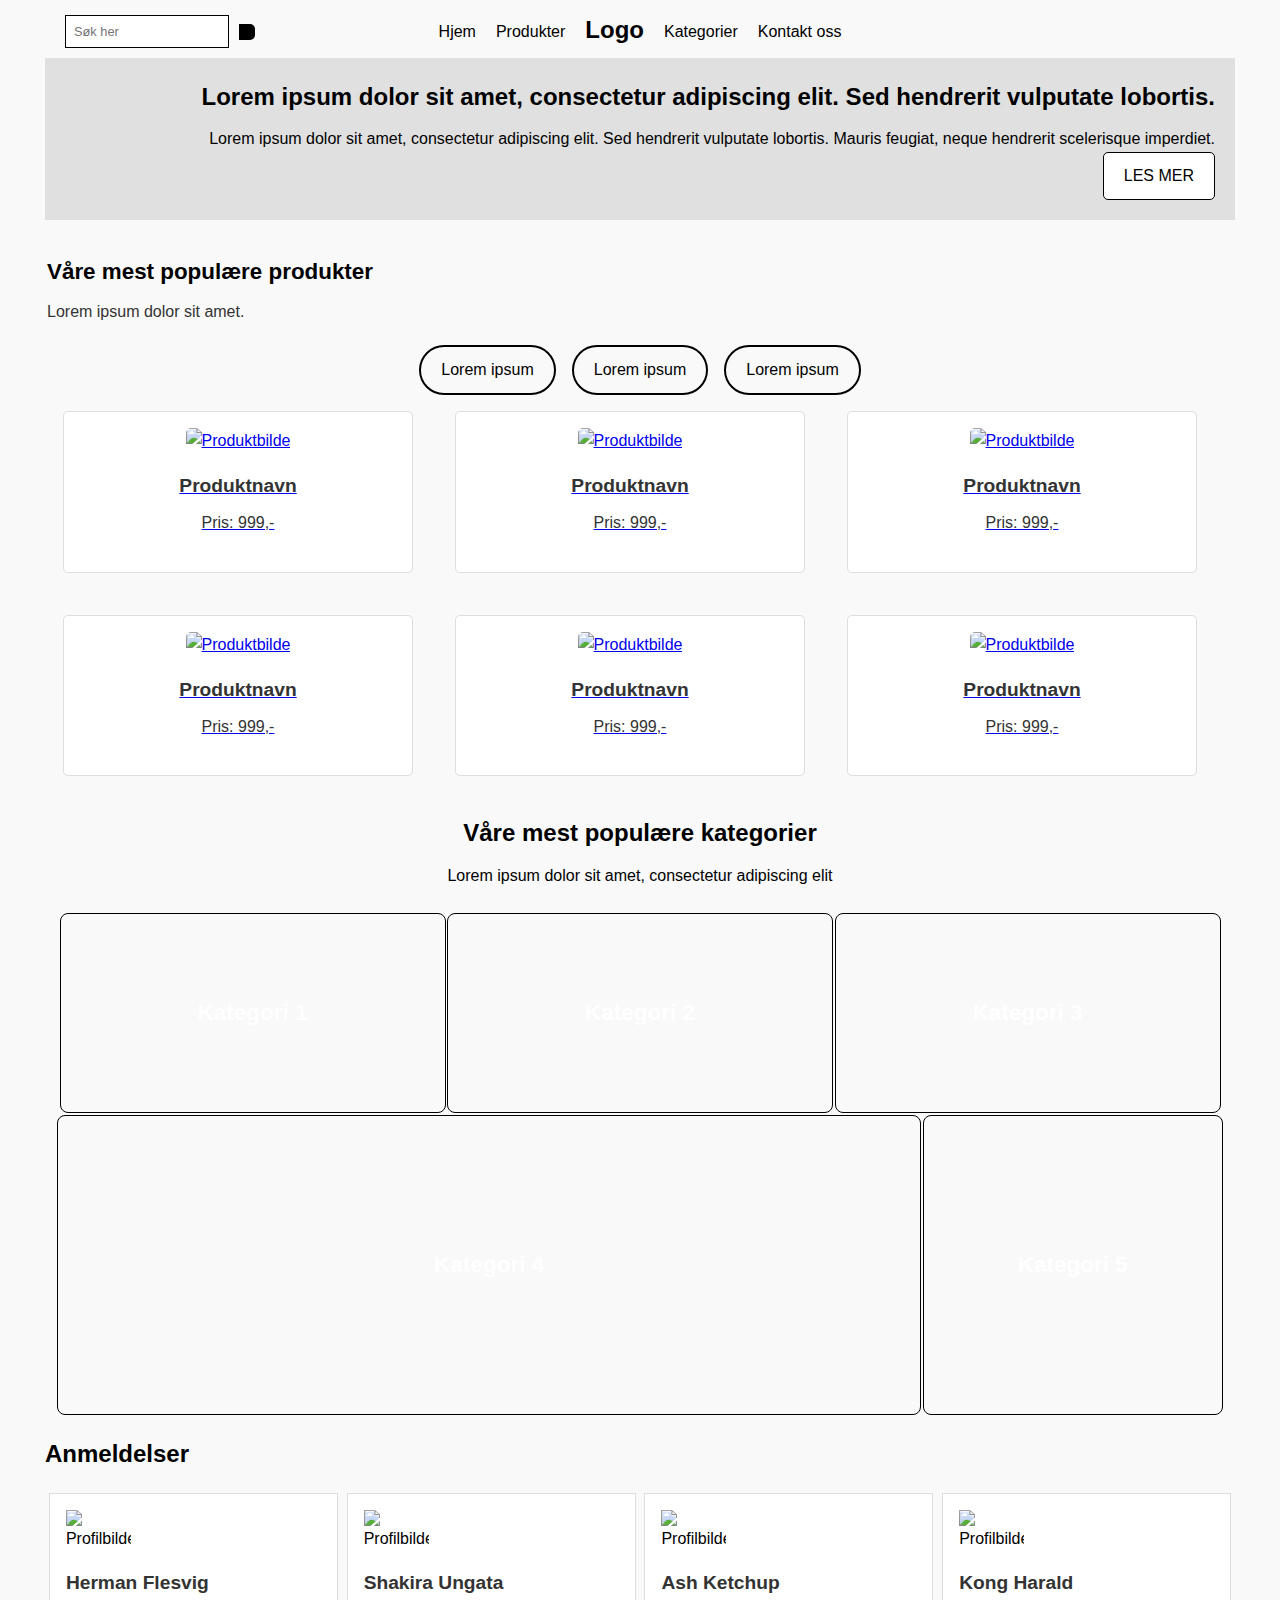
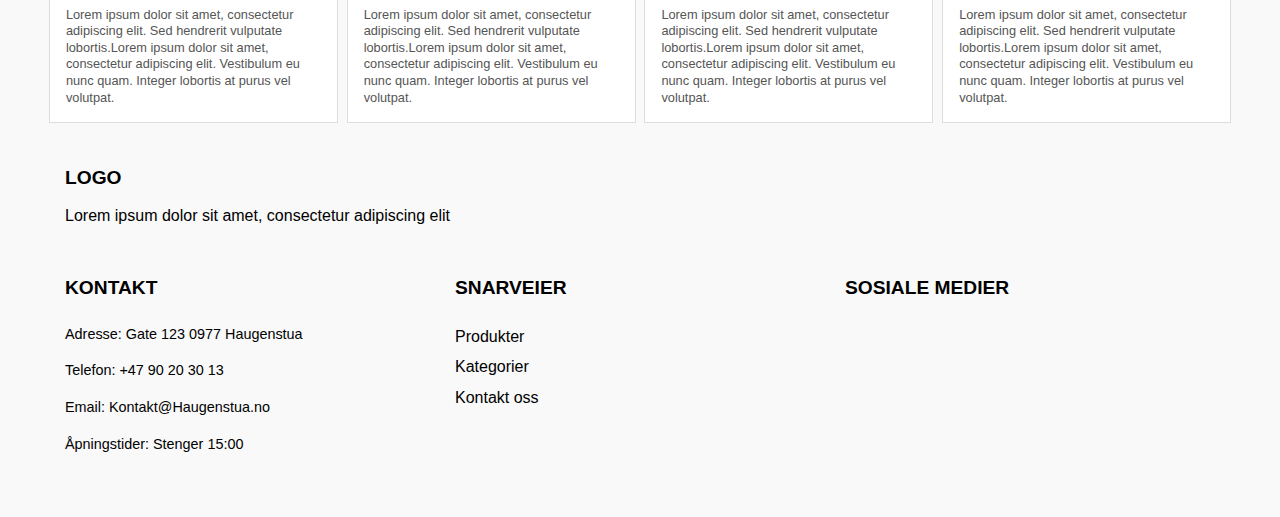
==== commit b8ccc486: "Jobbet med Media quarries for desktop/Endret HTML index, checkout" ====
--- a/index.html
+++ b/index.html
@@ -32,7 +32,6 @@
                     <li><a href="#footer-contact">Kontakt oss</a></li>
                 </ul>    
             </nav>  
-                
                 <ul class="icon-list">
                     <li><a href="#"><i class="fa-regular fa-user"></i></a></li>
                     <li><a href="#"><i class="fa-regular fa-heart"></i></a></li>
@@ -54,9 +53,9 @@
                 <p>Lorem ipsum dolor sit amet.</p>
                 <nav class="filter-nav">
                     <ul class="filter-list">
-                        <li><a href="#" class="filter-button">Alle</a></li>
-                        <li><a href="#" class="filter-button">Nye</a></li>
-                        <li><a href="#" class="filter-button">Tilbud</a></li>
+                        <li><a href="#" class="filter-button">Lorem ipsum</a></li>
+                        <li><a href="#" class="filter-button">Lorem ipsum</a></li>
+                        <li><a href="#" class="filter-button">Lorem ipsum</a></li>
                     </ul>
                 </nav>
                 <div class="product-grid">
@@ -124,22 +123,22 @@
                     <article class="review-card">
                         <img src="Images/WomanProduktbilde.jpg" alt="Profilbilde">
                         <h3>Herman Flesvig</h3>
-                        <p>Lorem ipsum dolor sit amet, consectetur adipiscing elit. Vestibulum eu nunc quam. Integer lobortis at purus vel volutpat. </p>
+                        <p>Lorem ipsum dolor sit amet, consectetur adipiscing elit. Sed hendrerit vulputate lobortis.Lorem ipsum dolor sit amet, consectetur adipiscing elit. Vestibulum eu nunc quam. Integer lobortis at purus vel volutpat. </p>
                     </article>
                     <article class="review-card">
                         <img src="Images/WomanProduktbilde.jpg" alt="Profilbilde">
                         <h3>Shakira Ungata</h3>
-                        <p>Lorem ipsum dolor sit amet, consectetur adipiscing elit. Vestibulum eu nunc quam. Integer lobortis at purus vel volutpat. </p>
+                        <p>Lorem ipsum dolor sit amet, consectetur adipiscing elit. Sed hendrerit vulputate lobortis.Lorem ipsum dolor sit amet, consectetur adipiscing elit. Vestibulum eu nunc quam. Integer lobortis at purus vel volutpat. </p>
                     </article>
                     <article class="review-card">
                         <img src="Images/WomanProduktbilde.jpg" alt="Profilbilde">
                         <h3>Ash Ketchup</h3>
-                        <p>Lorem ipsum dolor sit amet, consectetur adipiscing elit. Vestibulum eu nunc quam. Integer lobortis at purus vel volutpat. </p>
+                        <p>Lorem ipsum dolor sit amet, consectetur adipiscing elit. Sed hendrerit vulputate lobortis.Lorem ipsum dolor sit amet, consectetur adipiscing elit. Vestibulum eu nunc quam. Integer lobortis at purus vel volutpat. </p>
                     </article>
                     <article class="review-card">
                         <img src="Images/WomanProduktbilde.jpg" alt="Profilbilde">
                         <h3>Kong Harald</h3>
-                        <p>Lorem ipsum dolor sit amet, consectetur adipiscing elit. Vestibulum eu nunc quam. Integer lobortis at purus vel volutpat. </p>
+                        <p>Lorem ipsum dolor sit amet, consectetur adipiscing elit. Sed hendrerit vulputate lobortis.Lorem ipsum dolor sit amet, consectetur adipiscing elit. Vestibulum eu nunc quam. Integer lobortis at purus vel volutpat. </p>
                     </article>
                 </div>
             </section>
--- a/css/style.css
+++ b/css/style.css
@@ -13,7 +13,8 @@
 
 /* Container */
 .container {
-    width: 100%;
+    max-width: 1200px;
+    margin: 0 auto;
     padding: 5px;
 }
 
@@ -110,7 +111,12 @@
 .banner {
     background-color: #e0e0e0;
     padding: 20px;
+    width: 100%;
     text-align: right;
+}
+section {
+    width: 100%;
+    margin-bottom: 2rem;
 }
 
 .banner h1 {
@@ -128,6 +134,37 @@
     border-radius: 5px;
 }
 
+/* Filter knappene */ 
+.filter-list {
+    display: flex;
+    justify-content: center;
+    align-items: center;
+    flex-wrap: wrap;
+    gap: 1rem;
+    list-style: none;
+    padding: 0;
+    margin: 0 0;
+}
+
+ .filter-list .filter-button {
+    flex: 0 1;
+    
+    display: inline-block;
+    padding: 10px 20px;
+    border: 2px solid black;
+    border-radius: 50px;
+    background: #f9f9f9;
+    text-decoration: none;
+    text-align: center;
+    color: black;
+    font-size: 1rem;
+    cursor: pointer;
+    transition: all 0.3s ease-in-out;
+}
+.filter-list .filter-button:hover {
+    background-color: black; 
+    color: white;
+}
 /* Popular Products */
 .popular-products {
     margin: 20px 0;
@@ -146,60 +183,74 @@
     color: #333;
 }
 
-/* Filter knappene */ 
-.filter-list {
-    display: flex;
-    justify-content: space-between;
-    flex-wrap: wrap;
-    gap: 0px;
-    list-style: none;
-    padding: 0;
-    margin: 0 0 25px;
-}
-
- .filter-list .filter-button {
-    flex: 1;
-    max-width: 100px;
-    display: inline-block;
-    padding: 15px 30px;
-    border: 1px solid black;
-    background: none;
-    text-decoration: none;
+.product-list {
+    display: flex;
+    flex-wrap: wrap; 
+    justify-content: center; 
+    gap: 1rem; 
+    margin: 0 auto;
+    padding: 1rem;
+}
+/* Produktdetaljer */
+.product-details {
+    flex: 1 1 440px; 
+    max-width: 440px;
+    margin-top: 10px;
+}
+
+.product-details h1 {
+    font-size: 1.5rem;
+    font-weight: bold;
+    margin-bottom: 10px;
+    color: #333;
+}
+
+.product-details p {
+    font-size: 1rem;
+    line-height: 1.5;
+    color: #555;
+    margin-bottom: 10px;
+}
+
+.product-card {
+    flex: 1 1 calc(33.333% - 2rem); 
+    max-width: 350px; 
+    margin: 1rem;
+    border: 1px solid #ddd;
+    border-radius: 5px;
+    background-color: #fff;
     text-align: center;
-    color: black;
-    font-size: 1rem;
-
-
-}
-
-.product-list {
-    display: flex;
-    flex-direction: column;
-    gap: 20px;
-}
-
-.product-card {
-    display: flex;
-    flex-direction: column;
-    border: 1px solid #ddd;
-    padding: 10px;
-    text-align: left;
 }
 
 .product-card img {
     width: 100%;
     height: auto;
-    margin-bottom: 10px;
-}
-
-/* Popular Categories */
+    border-radius: 5px;
+    margin-bottom: 10px;
+}
+
+.product-card h3 {
+    font-size: 1.2rem;
+    margin: 0.5rem 0;
+    color: #333;
+}
+
+.product-card .price {
+    font-weight: bold;
+    font-size: 1rem;
+    color: #000;
+    margin: 0.5rem 0;
+}
+
+
+/* Popular kategorier */
 .popular-categories {
     margin: 20px 0;
     padding: 0px;
-    text-align: left;
+    text-align: center;
 }
 .popular-categories h2 {
-    font-size: 1.2rem;
+    font-size: 1.5rem;
     font-weight: bold;
     margin-bottom: 10px;
 }
@@ -208,25 +259,56 @@
     font-size: 1rem;
 }
 
-/* Kateogri styling */
-.category-list {
-    display: flex;
-    flex-direction: column;
-    gap: 20px;
+/* Kateogri styling grid */
+.category-grid {
+    display: grid;
+    
+    justify-content: center;
+    gap: 2px;
 }
 
 .category-card {
+    background-size: cover;
+    background-position: center;
+    background-image: url(../Images/WomanProduktbilde.jpg);
+    color: white;
+    display: flex;
+    align-items: center;
+    justify-content: center;
+    font-size: 1.2rem;
+    border-radius: 8px;
+    overflow: hidden;
     border: 1px solid black;
-    padding: 100px 30px;
     text-align: center;
-    margin-bottom: 20px;
-}
-
+    
+
+    /* Spesifikk for hver boks JEG MÅ FÅ JOBBET DETTE */
+}
+.category-card:nth-child(1),
+.category-card:nth-child(2),
+.category-card:nth-child(3) {
+    flex: 1 1 calc(33.333% - 2rem); 
+    max-width: px; 
+    height: 200px; 
+}
+
+.category-card:nth-child(4) {
+    flex: 1 1 calc(66.666% - 2rem); 
+    max-width: 864px;
+    height: 300px;
+}
+
+.category-card:nth-child(5) {
+    flex: 1 1 calc(33.333% - 2rem); 
+    max-width: 300px;
+    height: 300px;
+}
 
 /* Anmeldeser */
 .reviews {
     margin: 20px 0;
     padding: 0px;
+    text-align: left;
     
 }
 
@@ -240,45 +322,45 @@
 /* Review Grid */
 .review-grid {
     display: flex;
-    flex-direction: column; 
-    gap: 8px; 
+    flex-wrap: wrap; 
+    gap: 1px; 
+    justify-content: center;
+    margin: 0 auto;
+    max-width: 1200px;
 }
 
 /* ANMELDELSES KORT */
 .review-card {
-    display: flex;
-    flex-direction: column; 
-    align-items: flex-start; 
+    flex: 1 1 calc(25% - 1rem);
+    max-width: 289px;
     gap: 10px; 
-    /* mulig fjern */
     border: 1px solid #ddd;    
-    padding: 20px; 
-    border-radius: 5px; 
+    padding: 1rem; 
     background-color: #fff; 
     text-align: left; 
-    max-width: 800px; 
     margin: 0 auto; 
 }
 
 /* ANMELDESES BILDE*/
 .review-card img {
     width: 100%; 
-    max-width: 150px; 
-    height: auto; 
-    border-radius: 5px; 
+    max-width: 65px; 
+    margin-bottom: 1rem;
+    
+    
 }
 
 .review-card h3 {
-    margin: 0 0 10px 0; 
     font-size: 1.2rem; 
     font-weight: bold; 
     color: #333;
+    margin-bottom: 0.5rem;
 }
 
 .review-card p {
     margin: 0; 
-    font-size: 1rem; 
-    line-height: 1.5; 
+    font-size: 0.8rem; 
+    line-height: 1.3; 
     color: #555;
 }
 
@@ -316,16 +398,47 @@
 
 
 /* Produktbilder */
+.product-wrapper {
+    display: flex;
+    flex-wrap: wrap;
+    justify-content: space-between;
+    gap: 20px; 
+    margin: 20px auto;
+    max-width: 1200px; /* Maks bredde på hele seksjonen */
+}
+
 .product-images {
-    display: flex;
+    flex: 1 1 700px;
+    max-width: 700px;
     flex-direction: column;
     gap: 10px;
     margin-bottom: 20px;
 }
+/* Hovedbilde */
+.product-images figure:first-child {
+    width: 70%;
+    
+}
+
+/* Småbilder */
+.product-images figure:not(:first-child) {
+    display: inline-block;
+    width: 160px;
+    height: auto;
+}
+/* Småbilder */
 .product-images img {
     width: 100%;
     height: auto;
     border: 1px solid #ddd;
+    border-radius: 5px;
+}
+
+
+.product-images img {
+    width: 100%;
+    height: auto;
+    border: 1px solid #ddd;
 }
 /* P-informasjon */
 .product-info {
@@ -353,7 +466,10 @@
 /* Lignende produkter */
 
 .related-products {
-    margin-top: 30px;
+    margin: 20px auto;
+    padding: 20px 0;
+    text-align: center;
+    max-width: 1200px;
 }
 
 .related-products h2 {
@@ -361,11 +477,26 @@
     font-weight: bold;
     margin-bottom: 20px;
 }
+/* Grid for produktkort */
+.related-products-grid {
+    display: grid;
+    grid-template-columns: repeat(auto-fit, minmax(250px, 1fr)); /* Responsivt rutenett */
+    gap: 20px; 
+    justify-items: center;
+}
+
 .related-products article {
-    display: flex;
-    flex-direction: column;
-    text-align: left;
-    margin-bottom: 10px;
+    background-color: #fff;
+    border: 1px solid #ddd;
+    border-radius: 5px;
+    padding: 10px;
+    text-align: center;
+    max-width: 350px; 
+    transition: transform 0.2s ease;
+}
+
+.related-products article:hover {
+    transform: scale(1.05); 
 }
 
 
@@ -376,22 +507,22 @@
     margin-bottom: 15px;
 }
 
-.related-products .product-card img {
+.related-products img {
     width: 100%;
     height: auto;
     margin-bottom: 10px;
-    max-width: 10px;
-}
-
-.related-products .product-card h3 {
-    font-size: 1rem;
-    font-weight: bold;
-    margin-bottom: 5px;
-}
-
-.related-products .product-card p {
-    font-size: 0.9rem;
-    color: gray;
+}
+
+.related-products h3 {
+    font-size: 1.2rem;
+    font-weight: bold;
+    margin-bottom: 10px;
+    color: #333;
+}
+
+.related-products p {
+    font-size: 1rem;
+    color: #555;
 }
 
 
@@ -400,54 +531,193 @@
 .shopping-bag {
     margin-bottom: 20px;
 }
+
 .shopping-bag .product-card {
+    display: flex;
+    flex-direction: column; /* Default for mobil: vertikalt */
+    align-items: center;
+    gap: 15px; 
+    border: 1px solid #ddd;
+    border-radius: 5px;
+    padding: 10px;
+    margin-bottom: 15px;
+    background-color: #fff;
+    transition: box-shadow 0.3s ease, border-color 0.3s ease;
+}
+
+.shopping-bag .product-card:hover {
+    border-color: #000;
+    box-shadow: 0 4px 10px rgba(0, 0, 0, 0.1); 
+}
+
+/* Produktbilde */
+.shopping-bag .product-card img {
+    width: 100%; 
+    max-width: 200px; 
+    height: auto;
+    border-radius: 5px;
+}
+
+/* Produktinformasjon */
+.shopping-bag .product-card h3,
+.shopping-bag .product-card p {
+    margin: 0; 
+    color: #333; 
+    text-align: center; 
+}
+
+.shopping-bag .product-card h3 {
+    font-size: 1.2rem;
+    font-weight: bold;
+    margin-bottom: 5px;
+}
+
+.shopping-bag .product-card p {
+    font-size: 1rem;
+    line-height: 1.5;
+    color: #555;
+}
+
+
+
+/* Personopplysninger seksjon */
+.personal-info {
+    margin: 20px 0;
+    padding: 20px;
+    border: 1px solid #ffffff;
+    border-radius: 5px;
+    background-color: #fff;
+  
+}
+
+
+.personal-info h2 {
+    font-size: 1.5rem;
+    font-weight: bold;
+    margin-bottom: 10px;
+}
+
+.personal-info p {
+    font-size: 1rem;
+    margin-bottom: 15px;
+    font-weight: bold;
+}
+
+.personal-info form {
+    display: flex;
+    flex-direction: column;
+    gap: 20px; 
+}
+
+.delivery-address, .contact-information {
+    display: flex;
+    flex-direction: column;
+    gap: 10px;
+}
+
+.personal-info label {
+    font-size: 0.9rem;
+    font-weight: bold;
+}
+
+.personal-info input {
     width: 100%;
-    border-radius: 5px;
-    padding: 1px;
-    margin-bottom: 20px;
-}
-.shopping-bag .product-card img {
-    width: 100%;
-    height: auto;
-    margin-bottom: 10px;
-}
-
-/* INFO seksjon */
-.personal-info form {
+    padding: 10px;
+    font-size: 1rem;
+    border: 1px solid #ddd;
+    border-radius: 5px;
+}
+
+/* Save Button and Cancel Link */
+.personal-info button {
+    width: 100%; 
+    padding: 15px;
+    background-color: #333;
+    color: white;
+    font-size: 1rem;
+    font-weight: bold;
+    border: none;
+    border-radius: 5px;
+    cursor: pointer;
+    text-align: center;
+}
+
+.personal-info button:hover {
+    background-color: #555;
+}
+
+.personal-info a.cancel {
+    display: block;
+    text-align: center;
+    text-decoration: none;
+    margin-top: 10px;
+    font-weight: bold;
+}
+
+.personal-info a.cancel:hover {
+    text-decoration: underline;
+}
+
+/* LEVERANSE seksjon */
+.delivery-options {
+    margin: 20px 0;
+    padding: 10px;
+}
+
+.delivery-options h2 {
+    font-size: 1.5rem;
+    font-weight: bold;
+    margin-bottom: 15px;
+}
+
+.delivery-options form {
     display: flex;
     flex-direction: column;
+    gap: 15px;
+}
+
+/* Leveringsvalg */
+.delivery-options label {
+    display: flex;
+   align-items: center;
     gap: 5px;
     padding: 15px;
-}
-.personal-info input {
-    width: 100%;
-    padding: 16px;
-    border: 1px solid #000000;
-   
-}   
-.personal-info button {
-background-color: #333;
-color: white;
-padding: 10px;
-cursor: pointer;
-font-size: 0.8rem;
-text-align: center;
-width: 60px
-}
-/* LEVERANSE seksjon   */
-
-.delivery-options h2 {
-    margin-top: 25px;
-}
-.delivery-options form label {
-    margin-top: 5px;
-    display: flex;
-    margin-bottom: 25px;
-    font-weight: bold;
-}
+    border: 1px solid #ddd;
+    border-radius: 5px;
+    cursor: pointer;
+    transition: background-color 0.3s ease, border-color 0.3s ease;
+    position: relative
+
+}
+
+.delivery-options label:hover {
+    background-color: #f9f9f9;
+}
+
+
+.delivery-options input[type="radio"]:checked {
+    background-color: #000; 
+    border-color: #000;
+}
+/* Plassering av radioknappen */
 .delivery-options input[type="radio"] {
-    margin-right: 10px;
-}
+    margin-left: 5px;
+    margin-right: 5px;
+}
+
+
+/* Tittel og beskrivelse */
+.delivery-options label span {
+    font-size: 1rem;
+    font-weight: bold;
+    margin-bottom: 5px;
+}
+
+.delivery-options label small {
+    font-size: 0.9rem;
+    color: gray;
+}
+
 
 /* BETALING Seksjon */
 
@@ -584,13 +854,12 @@
 
 
 
-/* Media query for større skjermer */
-@media (min-width: 1200px) {
+/* Media query for DESKTOP */
+@media (min-width: 200px) {
     body {
         max-width: 1200px; /* Setter maks bredde */
-        margin: 0 auto; /* Sentrerer siden */
-    }
-
+        margin: 0 auto; 
+    }
         /* Header Desktop */
     .global-header {
         display: flex; 
@@ -650,7 +919,159 @@
         text-decoration: none; 
     }
 
-    /* Footer desktop */
+    /* Forsiden */
+    /*  Produktkort populære produkter */
+    .product-list {
+        display: flex;
+        flex-wrap: wrap;
+        justify-content: center;
+        max-width: 1200px;
+        gap: 1rem;
+        margin: 0 auto;
+    }
+    
+    .product-card {
+        flex-basis: 33%;
+        max-width: 350px; 
+        margin: 1rem; 
+        padding: 1rem;
+        border: 1px solid #ddd;
+        border-radius: 5px;
+        background-color: #fff;
+        text-align: center;
+    }   
+
+    .product-grid{
+        display: flex;
+        flex-wrap: wrap ;
+        gap: 10px;
+    }
+
+    /* KATEGORI GRID */
+    .category-grid {
+        display: flex;
+        flex-wrap: wrap;
+        gap: 1.5px;
+        justify-content: center; 
+    }
+    .category-card:nth-child(1),
+    .category-card:nth-child(2),
+    .category-card:nth-child(3) {
+        flex: 1 1 386px; 
+        max-width: 386px;
+      
+        background-size: cover; 
+        background-position: center; 
+    }
+
+    .category-card:nth-child(4) {
+        flex: 1 1 864px; 
+        max-width: 864px;
+    
+        background-size: cover;
+        background-position: center;
+    }
+
+    .category-card:nth-child(5) {
+        flex: 1 1 300px; 
+        max-width: 300px;
+
+        background-size: cover;
+        background-position: center;
+    }
+
+
+
+
+        /* PRODUKTSIDEN DESKTOP */
+        .product-wrapper {
+            flex-direction: column; 
+        }
+    
+        .product-images,
+        .product-details {
+            flex: 1 1 100%; 
+            max-width: 100%; 
+            margin: 0; 
+        }
+    
+        .product-images figure:not(:first-child) {
+            width: 100%; 
+            max-width: 100%;
+        }
+
+        /* CHECKOUT SIDEN FOR DESKTOP */
+        /* Shoppingbag desktop */
+        .shopping-bag .product-card {
+            flex-direction: row; 
+            align-items: center;
+            text-align: left; 
+        }
+    
+        .shopping-bag .product-card img {
+            width: 150px; 
+            margin-right: 15px; 
+        }
+    
+        .shopping-bag .product-card h3,
+        .shopping-bag .product-card p {
+            text-align: left; /
+        }
+    
+        .shopping-bag .product-card .price,
+        .shopping-bag .product-card .color {
+            margin: 2px 0; 
+        }
+
+        /* Opplysningskjema desktop */
+        .delivery-info {
+            display: flex;
+            gap: 20px;
+            margin-bottom:0 ;
+            padding-bottom:0 ;
+        }
+
+
+
+
+
+
+
+
+
+
+
+
+
+
+
+
+
+
+
+
+
+
+
+
+
+
+
+
+
+
+
+
+
+
+
+
+
+
+
+
+
+   /* FOOTER DESKTOP */
    .global-footer {
     display: flex;
     max-width: 1200px;
@@ -658,7 +1079,7 @@
     gap: 20px;
    }
 
-   /* Logo  */
+   /* Footer Logo  */
    .global-footer section:first-of-type {
     width: 100%;
     text-align: left;
@@ -672,16 +1093,38 @@
     
    }
 
-    }
-
-
-    
-
-
-
-
-
-
-
-
-
+
+
+
+
+
+
+    }
+    /* Anmeldese MÅ FÅ DETTE I DESKTOP MEDIA QUARRIES */
+    @media (max-width: 768px) {
+        .review-card {
+            flex: 1 1 100%; 
+            max-width: 100%; 
+        }
+    
+        .review-grid {
+            gap: 0.5rem; 
+        }
+    }
+
+
+
+
+    
+
+
+    
+
+
+
+
+
+
+
+
+
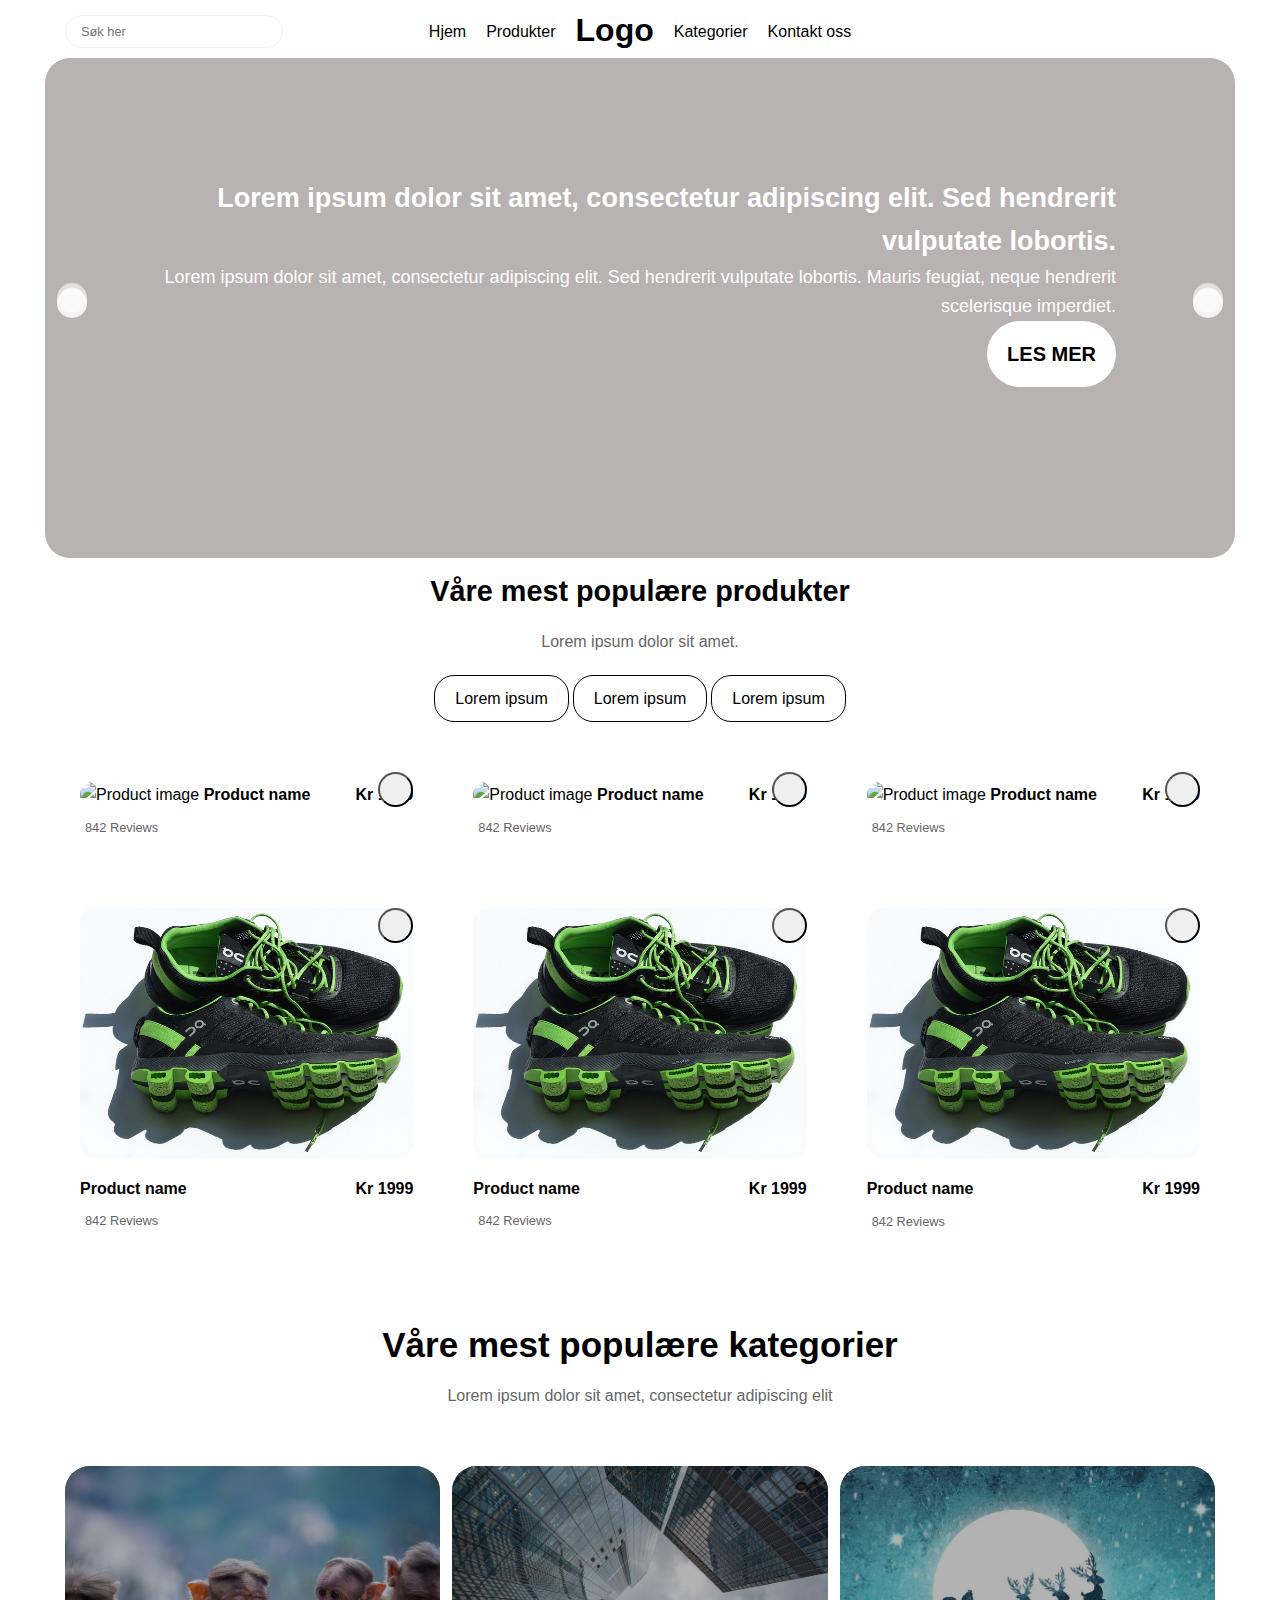
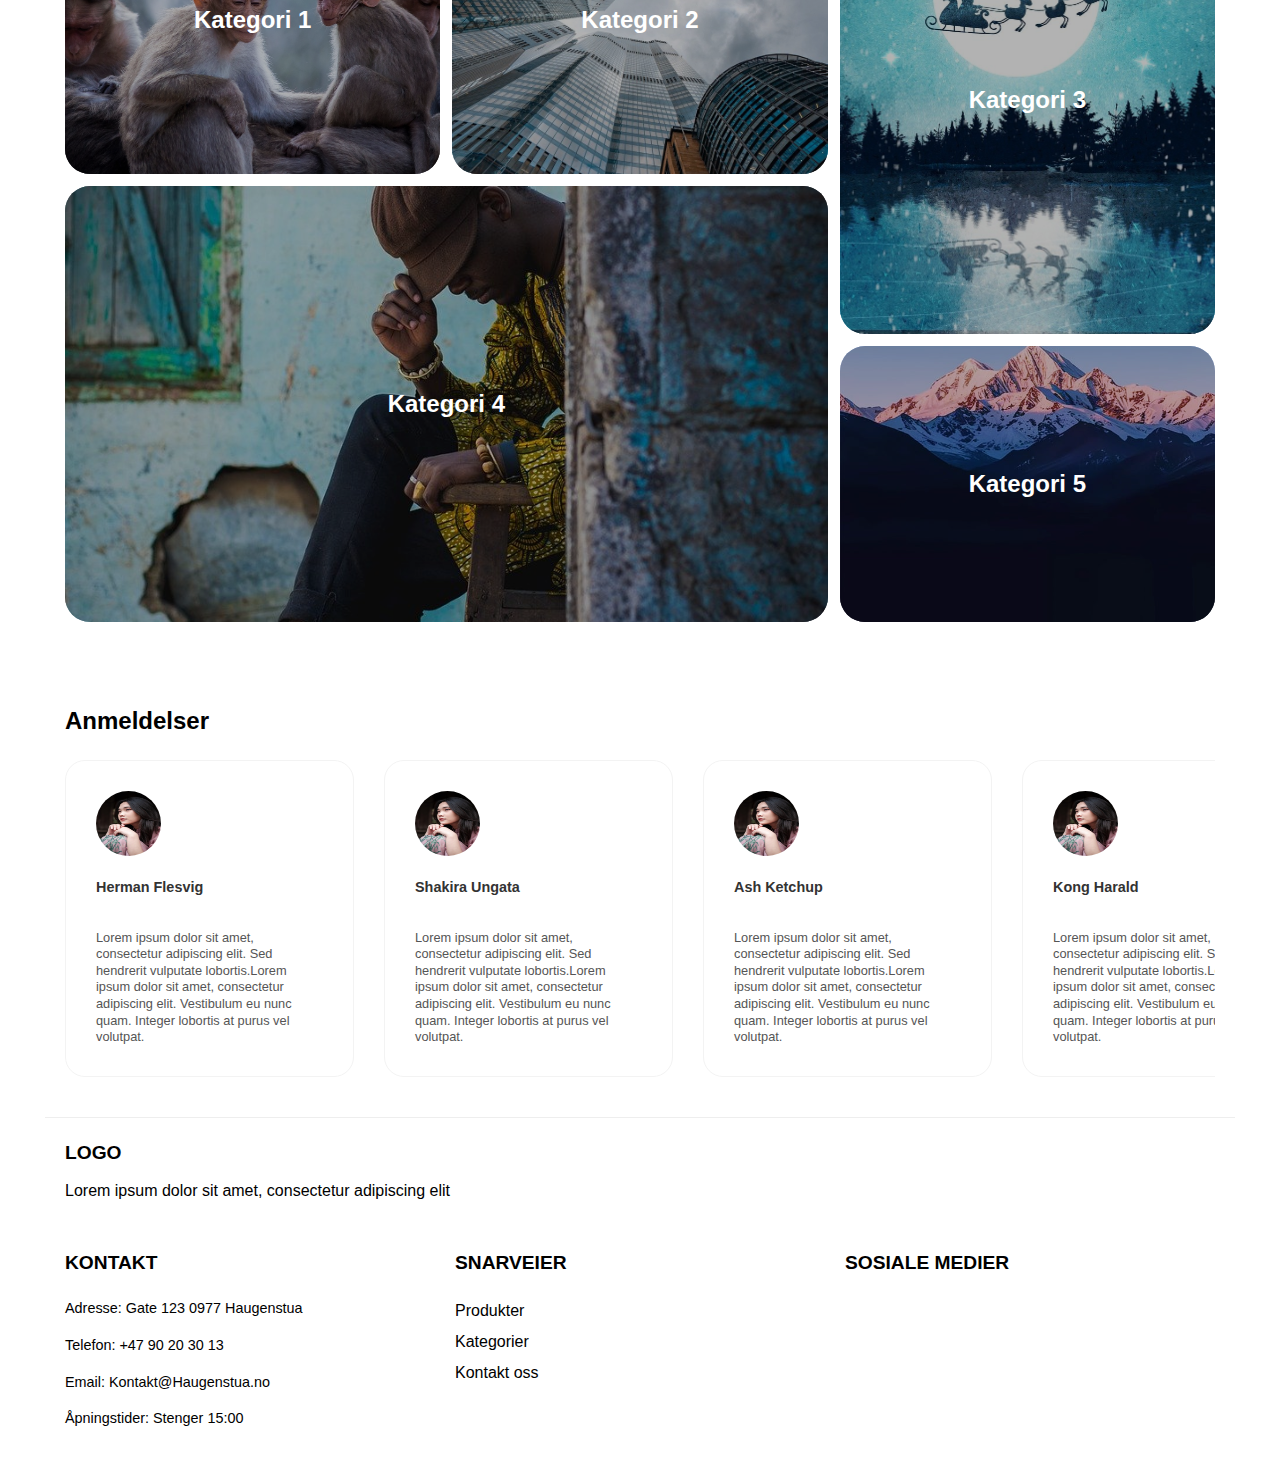
==== commit 9f462b8f: "Endret classe navn, gjort justeringer" ====
--- a/index.html
+++ b/index.html
@@ -1,6 +1,5 @@
 <!DOCTYPE html>
 <html lang="no">
-
 <head>
     <meta charset="UTF-8">
     <meta name="viewport" content="width=device-width, initial-scale=1.0">
@@ -18,7 +17,8 @@
             <!-- Search Form -->
             <form class="search-form" action="#" method="get">
                 <input type="text" id="search" name="search" placeholder="Søk her">
-                <label for="search">
+                <label for="search"> 
+                
                     <i class="fas fa-search"></i>
                 </label>
             </form>
@@ -40,17 +40,37 @@
         </header>
         <!-- Main Content -->
         <main class="main-content-index">
-            <!-- Banner Section -->
+            <!-- Banner Seksjon -->
             <section id="banner" class="banner">
-                <h1>Lorem ipsum dolor sit amet, consectetur adipiscing elit. Sed hendrerit vulputate lobortis.</h1>
-                <p>Lorem ipsum dolor sit amet, consectetur adipiscing elit. Sed hendrerit vulputate lobortis. Mauris feugiat, neque hendrerit scelerisque imperdiet.</p>
-                <a href="#" class="banner-button">LES MER</a>
+                <article class="slide-1" style="background-image: url('https://cdn.pixabay.com/photo/2022/08/15/05/23/sun-rays-7387131_1280.jpg');">
+                    <h2>Lorem ipsum dolor sit amet, consectetur adipiscing elit. Sed hendrerit vulputate lobortis.</h2>
+                    <p>Lorem ipsum dolor sit amet, consectetur adipiscing elit. Sed hendrerit vulputate lobortis. Mauris feugiat, neque hendrerit scelerisque imperdiet.</p>
+                    <a href="#" class="banner-button">LES MER</a>
+                    <i class="fa-solid fa-arrow-left piler-venstre left-arrow"></i>
+                    <i class="fa-solid fa-arrow-right piler-høyre right-arrow"></i>
+                </article>
+                
+                    <article class="slide-2" style="background-image: url('https://cdn.pixabay.com/photo/2023/04/30/22/01/ocean-7961695_1280.jpg');">
+                        <h2>Lorem ipsum dolor sit amet, consectetur adipiscing elit. Sed hendrerit vulputate lobortis.</h2>
+                        <p>Lorem ipsum dolor sit amet, consectetur adipiscing elit. Sed hendrerit vulputate lobortis. Mauris feugiat, neque hendrerit scelerisque imperdiet.</p>
+                        <a href="#" class="banner-button">LES MER</a>
+                        <i class="fa-solid fa-arrow-left left-arrow"></i>
+                        <i class="fa-solid fa-arrow-right right-arrow"></i>
+                    </article>
+                    <article class="slide-2" style="background-image: url('https://cdn.pixabay.com/photo/2024/11/26/18/50/skyscraper-9226515_1280.jpg');">
+                        <h2>Lorem ipsum dolor sit amet, consectetur adipiscing elit. Sed hendrerit vulputate lobortis.</h2>
+                        <p>Lorem ipsum dolor sit amet, consectetur adipiscing elit. Sed hendrerit vulputate lobortis. Mauris feugiat, neque hendrerit scelerisque imperdiet.</p>
+                        <a href="#" class="banner-button">LES MER</a>
+                        <i class="fa-solid fa-arrow-left left-arrow"></i>
+                        <i class="fa-solid fa-arrow-right right-arrow"></i>
+                    </article>
             </section>
 
-            <!-- Popular Products Section -->
+
+            <!-- Popular Products Seksjon -->
             <section id="popular-products" class="popular-products">
-                <h2>Våre mest populære produkter</h2>
-                <p>Lorem ipsum dolor sit amet.</p>
+                <h2 class="popular-products-h2">Våre mest populære produkter</h2>
+                <p class="popular-products-p">Lorem ipsum dolor sit amet.</p>
                 <nav class="filter-nav">
                     <ul class="filter-list">
                         <li><a href="#" class="filter-button">Lorem ipsum</a></li>
@@ -58,50 +78,125 @@
                         <li><a href="#" class="filter-button">Lorem ipsum</a></li>
                     </ul>
                 </nav>
-                <div class="product-grid">
+                <section class="product-grid">
+                    <article class="product-card" itemscope itemtype="https://schema.org/Product">
+                        <button class="wishlist-button-index">
+                            <i class="fa-regular fa-heart"></i>
+                        </button>
+                        <a href="product.html" class="product-link">
+                            <img src="Images/shoe-5408627_640.png" alt="Product image">
+                            <h3>Product name</h3>
+                            <p class="price-index">Kr 1999</p>
+                            <figure class="rating">
+                                <span class="stars">
+                                    <i class="fa-solid fa-star"></i>
+                                    <i class="fa-solid fa-star"></i>
+                                    <i class="fa-solid fa-star"></i>
+                                    <i class="fa-solid fa-star"></i>
+                                    <i class="fa-regular fa-star"></i>
+                                </span>
+                                <figcaption class="review-count">842 Reviews</figcaption>
+                            </figure>
+                        </a>
+                    </article>
                     <article class="product-card">
-                        <a href="product.html">
-                            <img src="Images/WomanProduktbilde.jpg" alt="Produktbilde">
-                            <h3>Produktnavn</h3>
-                            <p>Pris: 999,-</p>
+                        <button class="wishlist-button-index">
+                            <i class="fa-regular fa-heart"></i>
+                        </button>
+                        <a href="product.html" class="product-link">
+                            <img src="Images/shoe-5408627_640.png" alt="Product image">
+                            <h3>Product name</h3>
+                            <p class="price-index">Kr 1999</p>
+                            <figure class="rating">
+                                <span class="stars">
+                                    <i class="fa-solid fa-star"></i>
+                                    <i class="fa-solid fa-star"></i>
+                                    <i class="fa-solid fa-star"></i>
+                                    <i class="fa-solid fa-star"></i>
+                                    <i class="fa-regular fa-star"></i>
+                                </span>
+                                <figcaption class="review-count">842 Reviews</figcaption>
+                            </figure>
+                        </a>
+                    </article><article class="product-card">
+                        <button class="wishlist-button-index">
+                            <i class="fa-regular fa-heart"></i>
+                        </button>
+                        <a href="product.html" class="product-link">
+                            <img src="Images/shoe-5408627_640.png" alt="Product image">
+                            <h3>Product name</h3>
+                            <p class="price-index">Kr 1999</p>
+                            <figure class="rating">
+                                <span class="stars">
+                                    <i class="fa-solid fa-star"></i>
+                                    <i class="fa-solid fa-star"></i>
+                                    <i class="fa-solid fa-star"></i>
+                                    <i class="fa-solid fa-star"></i>
+                                    <i class="fa-regular fa-star"></i>
+                                </span>
+                                <figcaption class="review-count">842 Reviews</figcaption>
+                            </figure>
+                        </a>
+                    </article><article class="product-card">
+                        <button class="wishlist-button-index">
+                            <i class="fa-regular fa-heart"></i>
+                        </button>
+                        <a href="product.html" class="product-link">
+                            <img src="Images/running-shoes-115149_640.jpg" alt="Product image">
+                            <h3>Product name</h3>
+                            <p class="price-index">Kr 1999</p>
+                            <figure class="rating">
+                                <span class="stars">
+                                    <i class="fa-solid fa-star"></i>
+                                    <i class="fa-solid fa-star"></i>
+                                    <i class="fa-solid fa-star"></i>
+                                    <i class="fa-solid fa-star"></i>
+                                    <i class="fa-regular fa-star"></i>
+                                </span>
+                                <figcaption class="review-count">842 Reviews</figcaption>
+                            </figure>
+                        </a>
+                    </article><article class="product-card">
+                        <button class="wishlist-button-index">
+                            <i class="fa-regular fa-heart"></i>
+                        </button>
+                        <a href="product.html" class="product-link">
+                            <img src="Images/running-shoes-115149_640.jpg" alt="Product image">
+                            <h3>Product name</h3>
+                            <p class="price-index">Kr 1999</p>
+                            <figure class="rating">
+                                <span class="stars">
+                                    <i class="fa-solid fa-star"></i>
+                                    <i class="fa-solid fa-star"></i>
+                                    <i class="fa-solid fa-star"></i>
+                                    <i class="fa-solid fa-star"></i>
+                                    <i class="fa-regular fa-star"></i>
+                                </span>
+                                <figcaption class="review-count">842 Reviews</figcaption>
+                            </figure>
                         </a>
                     </article>
                     <article class="product-card">
-                        <a href="product.html">
-                            <img src="Images/WomanProduktbilde.jpg" alt="Produktbilde">
-                            <h3>Produktnavn</h3>
-                            <p>Pris: 999,-</p>
-                        </a>
-                    </article>
-                    <article class="product-card">
-                        <a href="product.html">
-                            <img src="Images/WomanProduktbilde.jpg" alt="Produktbilde">
-                            <h3>Produktnavn</h3>
-                            <p>Pris: 999,-</p>
-                        </a>
-                    </article>
-                    <article class="product-card">
-                        <a href="product.html">
-                            <img src="Images/WomanProduktbilde.jpg" alt="Produktbilde">
-                            <h3>Produktnavn</h3>
-                            <p>Pris: 999,-</p>
-                        </a>
-                    </article>
-                    <article class="product-card">
-                        <a href="product.html">
-                            <img src="Images/WomanProduktbilde.jpg" alt="Produktbilde">
-                            <h3>Produktnavn</h3>
-                            <p>Pris: 999,-</p>
-                        </a>
-                    </article>
-                    <article class="product-card">
-                        <a href="product.html">
-                            <img src="Images/WomanProduktbilde.jpg" alt="Produktbilde">
-                            <h3>Produktnavn</h3>
-                            <p>Pris: 999,-</p>
-                        </a>
-                    </article>
-                </div>
+                        <button class="wishlist-button-index">
+                            <i class="fa-regular fa-heart"></i>
+                        </button>
+                        <a href="product.html" class="product-link">
+                            <img src="Images/running-shoes-115149_640.jpg" alt="Product image">
+                            <h3>Product name</h3>
+                            <p class="price-index">Kr 1999</p>
+                            <figure class="rating">
+                                <span class="stars">
+                                    <i class="fa-solid fa-star"></i>
+                                    <i class="fa-solid fa-star"></i>
+                                    <i class="fa-solid fa-star"></i>
+                                    <i class="fa-solid fa-star"></i>
+                                    <i class="fa-regular fa-star"></i>
+                                </span>
+                                <figcaption class="review-count">842 Reviews</figcaption>
+                            </figure>
+                        </a>
+                    </article>
+                </section>
             </section>
             <!-- Popular Categories Section -->
             <section id="popular-categories" class="popular-categories">
@@ -121,23 +216,51 @@
                 <h2>Anmeldelser</h2>
                 <div class="review-grid">
                     <article class="review-card">
-                        <img src="Images/WomanProduktbilde.jpg" alt="Profilbilde">
+                        <img src="Images/viet-nam-7741017_640.jpg" alt="Profilbilde">
                         <h3>Herman Flesvig</h3>
+                        <span class="stars">
+                            <i class="fa-solid fa-star"></i>
+                            <i class="fa-solid fa-star"></i>
+                            <i class="fa-solid fa-star"></i>
+                            <i class="fa-regular fa-star"></i>
+                            <i class="fa-regular fa-star"></i>
+                        </span>
                         <p>Lorem ipsum dolor sit amet, consectetur adipiscing elit. Sed hendrerit vulputate lobortis.Lorem ipsum dolor sit amet, consectetur adipiscing elit. Vestibulum eu nunc quam. Integer lobortis at purus vel volutpat. </p>
                     </article>
                     <article class="review-card">
-                        <img src="Images/WomanProduktbilde.jpg" alt="Profilbilde">
+                        <img src="Images/viet-nam-7741017_640.jpg" alt="Profilbilde">
                         <h3>Shakira Ungata</h3>
+                        <span class="stars">
+                            <i class="fa-solid fa-star"></i>
+                            <i class="fa-solid fa-star"></i>
+                            <i class="fa-solid fa-star"></i>
+                            <i class="fa-regular fa-star"></i>
+                            <i class="fa-regular fa-star"></i>
+                        </span>
                         <p>Lorem ipsum dolor sit amet, consectetur adipiscing elit. Sed hendrerit vulputate lobortis.Lorem ipsum dolor sit amet, consectetur adipiscing elit. Vestibulum eu nunc quam. Integer lobortis at purus vel volutpat. </p>
                     </article>
                     <article class="review-card">
-                        <img src="Images/WomanProduktbilde.jpg" alt="Profilbilde">
+                        <img src="Images/viet-nam-7741017_640.jpg" alt="Profilbilde">
                         <h3>Ash Ketchup</h3>
+                        <span class="stars">
+                            <i class="fa-solid fa-star"></i>
+                            <i class="fa-solid fa-star"></i>
+                            <i class="fa-solid fa-star"></i>
+                            <i class="fa-regular fa-star"></i>
+                            <i class="fa-regular fa-star"></i>
+                        </span>
                         <p>Lorem ipsum dolor sit amet, consectetur adipiscing elit. Sed hendrerit vulputate lobortis.Lorem ipsum dolor sit amet, consectetur adipiscing elit. Vestibulum eu nunc quam. Integer lobortis at purus vel volutpat. </p>
                     </article>
                     <article class="review-card">
-                        <img src="Images/WomanProduktbilde.jpg" alt="Profilbilde">
+                        <img src="Images/viet-nam-7741017_640.jpg" alt="Profilbilde">
                         <h3>Kong Harald</h3>
+                        <span class="stars">
+                            <i class="fa-solid fa-star"></i>
+                            <i class="fa-solid fa-star"></i>
+                            <i class="fa-solid fa-star"></i>
+                            <i class="fa-regular fa-star"></i>
+                            <i class="fa-regular fa-star"></i>
+                        </span>
                         <p>Lorem ipsum dolor sit amet, consectetur adipiscing elit. Sed hendrerit vulputate lobortis.Lorem ipsum dolor sit amet, consectetur adipiscing elit. Vestibulum eu nunc quam. Integer lobortis at purus vel volutpat. </p>
                     </article>
                 </div>
@@ -174,7 +297,6 @@
             </ul>
         </section>
     </footer>
-</div> <!--kan legge under main istedenfor om det skulle være noe feil */--> 
+</div> 
 </body>
-
 </html>
--- a/css/style.css
+++ b/css/style.css
@@ -1,4 +1,3 @@
-/* Global Reset */
 * {
     margin: 0;
     padding: 0;
@@ -7,7 +6,6 @@
 
 body {
     font-family: Arial, sans-serif;
-    background-color: #f9f9f9;
     line-height: 1.6;
 }
 
@@ -22,9 +20,9 @@
 /* Mobil-stil */
 .global-header {
     display: flex;
-    flex-direction: column; /* For mobil: Elementer ligger under hverandre */
-    align-items: center;
-    gap: 100px;
+    flex-direction: column; 
+    align-items: center;
+    gap: 30px;
     padding: 10px;
     margin-bottom: 15px;
 }
@@ -34,8 +32,7 @@
     display: flex;
     justify-content: center;
     align-items: center;
-    gap: 5px;
-    flex-wrap: wrap;
+    position: relative;
     width: 100%;
     max-width: 300px;
     margin: 10px auto;
@@ -43,22 +40,21 @@
 
 .search-form input[type="text"] {
     width: 100%;
-    max-width: 300px;
-    flex: 1; 
-    padding: 8px;
-    border: 1.25px solid #000;
-    border-radius: 4px 0 2 4;
+    padding: 8px 35px 8px 15px;
+    border: 1.25px solid #f3f3f3;
+    border-radius: 20px;
     font-size: 0.8rem;
     outline: none;
 }
+
 .search-form label {
-    display: inline-block;
-    background: #000;
-    color: #fff;
-    padding: 8px;
-    border-radius: 0 5px 5px 0;
+    position: absolute;
+    right: 10px;
+    background: transparent;
+    color: #000;
     cursor: pointer;
 }
+
 .search-form label i {
     font-size: 1rem;
 }
@@ -86,7 +82,7 @@
 }
 /* Logo */
 .nav-list li:nth-child(3) a {
-    font-size: 1.5rem;
+    font-size: 2rem;
     font-weight: bold;
     line-height: 1;
   
@@ -107,209 +103,283 @@
 
 
 /* Forside skesjonen */
-/* Banner */
 .banner {
-    background-color: #e0e0e0;
-    padding: 20px;
-    width: 100%;
+    width: 100%;
+    position: relative;
+    overflow: hidden;
+}
+.left-arrow,
+.right-arrow {
+    display: none;
+    opacity: 0;
+}
+
+.slide-1 {
+    background-size: cover;
+    height: 500px;
+    color: black;
+    background-color: rgb(185, 178, 178);
+    padding: 10%;
+    font-size: large;
+    margin-bottom: 10px;
+    border-radius: 25px;
     text-align: right;
-}
-section {
-    width: 100%;
-    margin-bottom: 2rem;
-}
-
-.banner h1 {
-    font-size: 1.5rem;
-    margin-bottom: 10px;
-}
-/* Banner knappen "les mer" */
-.banner .banner-button {
+    position: relative;
+    padding-left: 10%;
+    width: 100%;
+}
+
+.slide-2 {
+    display: none;
+}
+
+.slide-1 h2,
+.slide-2 h2,
+.slide-1 p,
+.slide-2 p {
+    color: white;
+}
+
+.banner-button {
+    display: inline-block;
+    padding: 17px 20px;
+    background-color: white;
+    color: black;
+    border-radius: 1000px;
+    text-decoration: none;
+    font-weight: bold;
+    font-size: 20px;
+}
+
+.banner-button:hover {
+    background-color: #030303;
+    color: white;
+}
+
+
+
+/* Filter knappene */ 
+.filter-list {
+    flex-wrap: wrap;
+    display: flex;
+    justify-content: center;
+    align-items: center;
+    gap: 4px;
+    list-style: none;
+    margin-top: 15px;
+    margin-bottom: 15px;
+}
+.filter-button {
+    padding: 10px 20px;
+    border: 1px solid black;
+    border-radius: 25px;
+    background: white;
+    color: black;
+    font-size: 0.9rem;
+    cursor: pointer;
+    transition: all 0.3s ease;
+}
+
+
+
+ .filter-list .filter-button {
+    flex: 0 1;
     display: inline-block;
     padding: 10px 20px;
-    background-color: white;
-    color: black;
-    text-decoration: none;
     border: 1px solid black;
-    border-radius: 5px;
-}
-
-/* Filter knappene */ 
-.filter-list {
-    display: flex;
-    justify-content: center;
-    align-items: center;
-    flex-wrap: wrap;
-    gap: 1rem;
-    list-style: none;
-    padding: 0;
-    margin: 0 0;
-}
-
- .filter-list .filter-button {
-    flex: 0 1;
-    
-    display: inline-block;
-    padding: 10px 20px;
-    border: 2px solid black;
-    border-radius: 50px;
-    background: #f9f9f9;
+    border-radius: 20px;
     text-decoration: none;
     text-align: center;
     color: black;
     font-size: 1rem;
     cursor: pointer;
     transition: all 0.3s ease-in-out;
-}
+    white-space: nowrap;  
+}
+
+
+
 .filter-list .filter-button:hover {
     background-color: black; 
     color: white;
 }
 /* Popular Products */
-.popular-products {
-    margin: 20px 0;
-    padding: 2px;
-    text-align: left;
-}
-
-.popular-products h2 {
-    font-size: 1.4rem;
+
+.popular-products-h2 {
+    font-size: 1.8rem;
+    margin-bottom: 15px;
+    text-align: center;
+}
+
+.popular-products-p {
+    text-align: center;
+    margin-bottom: 20px;
+    color: #666;
+}
+
+
+
+.product-card {
+    position: relative;
+    background: none;
+    border-radius: 15px;
+    overflow: hidden;
+}
+
+.product-link {
+    text-decoration: none;
+    color: black;
+    display: block;
+}
+
+.product-card img {
+    width: 100%;
+    height: auto;
+    border-radius: 15px;
+}
+
+.wishlist-button-index {
+    position: absolute;
+    top: 15px;
+    right: 15px;
+    border-radius: 50%;
+    width: 35px;
+    height: 35px;
+    display: flex;
+    align-items: center;
+    justify-content: center;
+    z-index: 1;
+    cursor: pointer;
+}
+
+/* Product info container */
+.product-link {
+    padding: 10px;
+   
+    
+}
+
+.product-card h3 {
+    display: inline-block;
+    font-size: 1rem;
+    margin: 10px 0 5px 0;
+}
+
+.price-index {
+    float: right;
     font-weight: bold;
-    margin-bottom: 10px;
-}
-.popular-products p{
-    margin-bottom: 20px ;
-    font-size: 1rem;
-    color: #333;
-}
-
-.product-list {
-    display: flex;
-    flex-wrap: wrap; 
-    justify-content: center; 
-    gap: 1rem; 
-    margin: 0 auto;
-    padding: 1rem;
-}
-/* Produktdetaljer */
-.product-details {
-    flex: 1 1 440px; 
-    max-width: 440px;
-    margin-top: 10px;
-}
-
-.product-details h1 {
-    font-size: 1.5rem;
-    font-weight: bold;
-    margin-bottom: 10px;
-    color: #333;
-}
-
-.product-details p {
-    font-size: 1rem;
-    line-height: 1.5;
-    color: #555;
-    margin-bottom: 10px;
-}
-
-.product-card {
-    flex: 1 1 calc(33.333% - 2rem); 
-    max-width: 350px; 
-    margin: 1rem;
-    border: 1px solid #ddd;
-    border-radius: 5px;
-    background-color: #fff;
-    text-align: center;
-}
-
-.product-card img {
-    width: 100%;
-    height: auto;
-    border-radius: 5px;
-    margin-bottom: 10px;
-}
-
-.product-card h3 {
-    font-size: 1.2rem;
-    margin: 0.5rem 0;
-    color: #333;
-}
-
-.product-card .price {
-    font-weight: bold;
-    font-size: 1rem;
-    color: #000;
-    margin: 0.5rem 0;
+    margin: 10px 0;
+}
+
+.rating {
+    margin: 0;
+    display: flex;
+    align-items: center;
+    gap: 5px;
+    clear: both;
+}
+
+.stars {
+    color: black;
+    font-size: 0.9rem;
+}
+
+.review-count {
+    color: #666;
+    font-size: 0.8rem;
 }
 
 
 /* Popular kategorier */
 .popular-categories {
     margin: 20px 0;
-    padding: 0px;
+    padding: 20px;
     text-align: center;
 }
+
 .popular-categories h2 {
-    font-size: 1.5rem;
-    font-weight: bold;
+    font-size: 25px;
     margin-bottom: 10px;
 }
+
 .popular-categories p {
-    margin-bottom: 25px;
-    font-size: 1rem;
-}
-
-/* Kateogri styling grid */
+    margin-bottom: 20px;
+    color: #666;
+}
+
 .category-grid {
     display: grid;
-    
-    justify-content: center;
-    gap: 2px;
+    gap: 12px;
+    padding: 0;
+    grid-template-columns: 1fr;
 }
 
 .category-card {
+    position: relative;
+    border-radius: 25px;
+    overflow: hidden;
     background-size: cover;
     background-position: center;
-    background-image: url(../Images/WomanProduktbilde.jpg);
+    display: flex;
+    align-items: center;
+    justify-content: center;
+    padding: 130px 0;
+}
+
+.category-card::after {
+    content: "";
+    position: absolute;
+    top: 0;
+    left: 0;
+    width: 100%;
+    height: 100%;
+    background: inherit;
+    filter: brightness(70%);
+    z-index: 1;
+}
+
+.category-card h3 {
+    position: relative;
+    z-index: 2;
+    padding: 0;
+    margin: 0;
     color: white;
-    display: flex;
-    align-items: center;
-    justify-content: center;
-    font-size: 1.2rem;
-    border-radius: 8px;
-    overflow: hidden;
-    border: 1px solid black;
-    text-align: center;
-    
-
-    /* Spesifikk for hver boks JEG MÅ FÅ JOBBET DETTE */
-}
-.category-card:nth-child(1),
-.category-card:nth-child(2),
+    font-size: 1.5rem;
+}
+.category-card {
+    background-image: url('../Images/canyon-9215914_1280.jpg');
+    background-size: cover;
+    background-position: center;
+}
 .category-card:nth-child(3) {
-    flex: 1 1 calc(33.333% - 2rem); 
-    max-width: px; 
-    height: 200px; 
+    grid-row: span 37;
+}
+
+/* Spesifikke bilder for hver kategori */
+.category-card:nth-child(1) {
+    background-image: url('../Images/monkey-6952630_1280.jpg');
+}
+
+.category-card:nth-child(2) {
+    background-image: url('../Images/skyscraper-9226515_1280.jpg');
+}
+
+.category-card:nth-child(3) {
+    background-image: url('../Images/santa-7667744_1280.jpg');
+    
 }
 
 .category-card:nth-child(4) {
-    flex: 1 1 calc(66.666% - 2rem); 
-    max-width: 864px;
-    height: 300px;
+    background-image: url('../Images/fashion-7775824_1280.jpg');
 }
 
 .category-card:nth-child(5) {
-    flex: 1 1 calc(33.333% - 2rem); 
-    max-width: 300px;
-    height: 300px;
+    background-image: url('../Images/sky-8763986_1280.jpg');
 }
 
 /* Anmeldeser */
 .reviews {
-    margin: 20px 0;
-    padding: 0px;
-    text-align: left;
-    
+    padding: 20px;
 }
 
 .reviews h2 {
@@ -319,55 +389,62 @@
     text-align: left;
 }
 
-/* Review Grid */
 .review-grid {
     display: flex;
-    flex-wrap: wrap; 
-    gap: 1px; 
-    justify-content: center;
-    margin: 0 auto;
-    max-width: 1200px;
-}
-
-/* ANMELDELSES KORT */
+    overflow-x: auto;
+    gap: 30px; 
+    padding: 20px;
+    scroll-snap-type: x mandatory;
+    -webkit-overflow-scrolling: touch;
+}
+
 .review-card {
-    flex: 1 1 calc(25% - 1rem);
-    max-width: 289px;
-    gap: 10px; 
-    border: 1px solid #ddd;    
-    padding: 1rem; 
-    background-color: #fff; 
-    text-align: left; 
-    margin: 0 auto; 
-}
-
-/* ANMELDESES BILDE*/
+    flex: 0 0 289px;
+    scroll-snap-align: start;
+    background: white;
+    padding: 30px; 
+    display: flex;
+    flex-direction: column;
+    gap: 15px; 
+    border: 1px #f3f3f3 solid;
+    border-radius: 20px;
+}
+
+
 .review-card img {
-    width: 100%; 
-    max-width: 65px; 
-    margin-bottom: 1rem;
-    
-    
+    width: 65px;
+    height: 65px;
+    border-radius: 50%;
+    margin-bottom: 5px;
 }
 
 .review-card h3 {
-    font-size: 1.2rem; 
-    font-weight: bold; 
+    font-size: 0.9rem;
+    font-weight: bold;
     color: #333;
-    margin-bottom: 0.5rem;
+}
+
+.stars {
+    color: black;
+    font-size: 0.7rem;
 }
 
 .review-card p {
-    margin: 0; 
-    font-size: 0.8rem; 
-    line-height: 1.3; 
+    font-size: 0.8rem;
+    line-height: 1.3;
     color: #555;
+}
+
+.review-grid::-webkit-scrollbar {
+    display: none;
 }
 
 /* Produkt siden */
 /* Brødsmulesti */
+
 .breadcrumb {
     margin: 10px 0;
+    margin-left: 20px;
 }
 
 .breadcrumb ol {
@@ -399,384 +476,679 @@
 
 /* Produktbilder */
 .product-wrapper {
-    display: flex;
-    flex-wrap: wrap;
+    display: grid;
+    grid-template-columns: 100px 1fr;
+    gap: 20px;
+    padding: 20px;
+}
+.product-gallery {
+    grid-column: 1 / -1;
+    display: grid;
+    grid-template-columns: 100px 1fr;
+    gap: 20px;
+}
+
+.thumbnail-images {
+    display: grid;
+    grid-template-rows: repeat(3, 100px);
+    gap: 10px;
+}
+
+.thumbnail-images figure {
+    margin: 0;
+    width: 100%;
+    height: 100%;
+}
+
+.thumbnail-images img {
+    width: 100%;
+    height: 100%;
+    object-fit: cover;
+    border-radius: 4px;
+}
+
+.main-image {
+    margin: 0;
+    height: 320px;
+   
+    
+}
+
+.main-image img {
+    width: 100%;
+    height: 100%;
+    object-fit: cover;
+    border-radius: 4px;
+}
+
+.product-header h1 {
+     font-size: 1.5rem;
+    margin-bottom: 0px;
+    text-align: left;
+}
+
+.product-details {
+    margin-top: 20px;
+}
+
+.product-details h1 {
+    font-size: 1.5rem;
+    margin-bottom: 10px;
+    text-align: left;
+}
+.product-info-product {
+    grid-column: 1 / -1;
+    padding: 20px 0;
+}
+
+.brand {
+    color: #666;
+    margin-bottom: 10px;
+}
+
+.price-product {
+    display: block;
+    font-size: 1.1rem;
+    font-weight: bold;
+    margin-bottom: 15px;
+    float: none;
+}
+
+.color {
+    margin-bottom: 20px;
+}
+.product-form {
+    margin-bottom: 40px;
+}
+
+.product-form select {
+    width: 100%;
+    padding: 12px;
+    border: 1px solid #ddd;
+    border-radius: 4px;
+    margin-bottom: 10px;
+}
+
+.product-actions-product {
+    display: flex;
+    gap: 10px;
+    margin: 20px 0;
+    width: 100%;
+   
+}
+.add-to-cart {
+    flex: 1;
+    padding: 15px;
+    color: rgb(0, 0, 0);
+    border: none;
+    border-radius: 4px;
+    text-align: center;
+}
+
+.add-to-cart button {
+    flex: 1;
+    align-items: center;
+    padding: 15px;
+    border: solid 1px black;
+}
+
+
+
+
+.accordion {
+    border-top: 1px solid #000;
+    margin: 0;
+    padding: 20px 0;
+}
+
+.accordion summary {
+    padding: 15px 0;
+    display: flex;
     justify-content: space-between;
-    gap: 20px; 
-    margin: 20px auto;
-    max-width: 1200px; /* Maks bredde på hele seksjonen */
-}
-
-.product-images {
-    flex: 1 1 700px;
-    max-width: 700px;
+    align-items: center;
+    cursor: pointer;
+    list-style: none;
+}
+
+.accordion summary::after {
+    content: '+';
+    font-size: 1.2rem;
+}
+
+.accordion[open] summary::after {
+    content: '-';
+}
+
+.accordion-content {
+    padding: 20px 0;
+}
+.accordion-content ul  {
+    list-style: none;
+    padding: 0;
+    margin: 0;
+}
+.accordion-content ul li {
+    padding: 2% 0;
+}
+
+.accordion-content table {
+    width: 100%;
+    border-collapse: collapse ;
+    margin: 10px 0;
+}
+
+
+.accordion-content table th,
+.accordion-content table td {
+    padding: 10px;
+    text-align: center;
+    border-bottom: 1px solid #eee;
+}
+
+.accordion-content table th {
+    font-weight: bold;
+    color: #333;
+}
+
+.accordion {
+    border-top: 1px solid #000;
+    padding: 20px 0;
+}
+
+.accordion summary {
+    padding: 15px 0;
+    margin-bottom: 10px;
+}
+.accordion-review {
+    border-top: 1px solid #000;
+    padding: 15px 0;
+}
+
+.accordion-review summary {
+    padding: 15px 0;
+    display: flex;
+    justify-content: space-between;
+    align-items: center;
+    cursor: pointer;
+    list-style: none;
+}
+
+.accordion-review summary::after {
+    font-size: 1.2rem;
+}
+
+
+.product-actions-heart {
+    display: flex;
+    width: 100%;
+    gap: 10px;
+}
+.product-actions-heart {
+    display: flex;
+    gap: 10px;
+    align-items: center;
+}
+.product-actions-heart i {
+    width: 45px;
+    height: 45px;
+    border: 1px solid #000;
+    border-radius: 4px;
+    display: flex;
+    align-items: center;
+    justify-content: center;
+    background: white;
+    cursor: pointer;
+}
+
+
+
+
+.related-products {
+    padding: 20px;
+}
+
+.products-header {
+    display: flex;
+    justify-content: space-between;
+    align-items: center;
+    margin-bottom: 20px;
+}
+
+.products-header h2 {
+    font-size: 1.8rem;
+}
+
+.products-header a {
+    color: #6B4CE6;
+    text-decoration: none;
+    
+}
+
+.products-scroll {
+    display: flex;
+    overflow-x: auto;
+    gap: 20px;
+    padding: 10px 0;
+    scroll-snap-type: x mandatory;
+    -webkit-overflow-scrolling: touch;
+}
+
+.product-card {
+    flex: 0 0 250px;
+    scroll-snap-align: start;
+    position: relative;
+}
+
+.wishlist-button-product {
+    position: absolute;
+    top: 15px;
+    right: 15px;
+    border-radius: 50%;
+    width: 35px;
+    height: 35px;
+    display: flex;
+    align-items: center;
+    justify-content: center;
+    z-index: 1;
+    cursor: pointer;
+}
+
+.product-card img {
+    width: 100%;
+    height: auto;
+    border-radius: 8px;
+}
+
+.product-meta {
+    display: flex;
+    justify-content: space-between;
+    align-items: center;
+    margin: 10px 0;
+}
+
+.product-meta h3 {
+    font-size: 1rem;
+    margin: 0;
+}
+
+.product-rating {
+    display: flex;
+    align-items: center;
+    gap: 5px;
+}
+
+.stars {
+    color: #000;
+}
+
+.products-scroll::-webkit-scrollbar {
+    display: none;
+}
+
+/* Checkout siden */
+/* Shopping baggen */
+h1 {
+    text-align: center;
+    margin: 20px 0;  
+    font-size: 1.5rem;
+    
+}
+.shopping-bag {
+    border: 1px solid #f3f3f3;
+}
+
+.product-card-checkout {
+    display: flex;
     flex-direction: column;
+    gap: 15px;
+    padding: 15px;
+    margin-bottom: 50px;
+    
+}
+
+.product-card-checkout img {
+    width: 50%;
+    height: auto;
+    border-radius: 4px;
+    
+}
+
+.product-info {
+    display: flex;
+    flex-direction: column;
+    gap: 8px;
+}
+
+.product-info h3 {
+    font-size: 1.2rem;
+    margin: 0;
+}
+
+.price-checkout {
+    font-weight: bold;
+    margin: 0;
+}
+
+.color {
+    margin: 0;
+    color: #666;
+}
+
+.product-options {
+    display: grid;
+    grid-template-columns: auto 80px auto 80px;
+    align-items: center;
     gap: 10px;
+    margin-top: 10px;
+}
+
+.product-options select, 
+.product-options input {
+    padding: 8px;
+    border: 1px solid #ddd;
+    border-radius: 4px;
+   
+}
+
+
+
+.product-actions {
+    display: flex;
+    gap: 15px;
+    margin-top: 5px;
+}
+
+.product-actions button {
+    border: none;
+    padding: 5px;
+    cursor: pointer;
+    font-size: 1.2rem;
+}
+
+/* Personopplysninger seksjon */
+.personal-info {
+    border: 1px solid #eee;
+    padding: 20px;
     margin-bottom: 20px;
-}
-/* Hovedbilde */
-.product-images figure:first-child {
-    width: 70%;
-    
-}
-
-/* Småbilder */
-.product-images figure:not(:first-child) {
-    display: inline-block;
-    width: 160px;
-    height: auto;
-}
-/* Småbilder */
-.product-images img {
-    width: 100%;
-    height: auto;
-    border: 1px solid #ddd;
-    border-radius: 5px;
-}
-
-
-.product-images img {
-    width: 100%;
-    height: auto;
-    border: 1px solid #ddd;
-}
-/* P-informasjon */
-.product-info {
-    margin-bottom: 25px;
-}
-
-.product-info h1 {
-    font-size: 1rem;
+    width: 100%;
+    
+}
+
+.personal-info h2 {
+    text-align: left;
+    font-size: 1.2rem;
+    margin-bottom: 30px;
+}
+
+.personal-info p {
+    text-align: left;  
+    margin-bottom: 0px;
     font-weight: bold;
-    margin-bottom: 10px;
-}
-
-.product-info a {
-    text-decoration: none;
-    color: gray;
-    font-size: 1rem;
-    margin-bottom: 10px;
-    display: inline-block;
-}
-.product-info p {
-    margin: 5px 0;
-    font-size: 1rem;
-}
-
-/* Lignende produkter */
-
-.related-products {
-    margin: 20px auto;
-    padding: 20px 0;
+    
+}
+
+.delivery-info {
+    margin-bottom: 15px;
+    
+}
+
+.delivery-info section {
+    margin-bottom: 15px;
+}
+
+.delivery-info label {
+    display: block;
+    margin-bottom: 8px;
+}
+
+.delivery-info input {
+    width: 100%;
+    padding: 12px;
+    border: 1px solid #ccc;
+    border-radius: 4px;
+}
+.delivery-info + p {
+    margin-top: 100px; 
+}
+
+/* Gateadresse styling */
+.delivery-address label[for="address"] {
+    display: block;
+    margin-bottom: 8px;
+}
+
+.delivery-address input#address {
+    width: 100%;
+    padding: 12px;
+    border: 1px solid #ccc;
+    border-radius: 4px;
+    margin-bottom: 15px;
+}
+
+/* Knapp styling */
+.personal-info button {
+    width: 100%;
+    padding: 12px;
+    background-color: #333;
+    color: white;
+    border: none;
+    border-radius: 4px;
+    margin-top: 20px;
+}
+
+.personal-info .cancel {
+    display: block;
     text-align: center;
-    max-width: 1200px;
-}
-
-.related-products h2 {
-    font-size: 1.5rem;
+    margin-top: 10px;
+}
+.contact-info {
+    margin-bottom: 15px;
+}
+
+.contact-info section {
+    margin-bottom: 15px;
+}
+
+.contact-info label {
+    display: block;
+    margin-bottom: 0px;
+}
+
+.contact-info input {
+    width: 100%;
+    padding: 12px;
+    border: 1px solid #ccc;
+    border-radius: 4px;
+}
+
+
+
+/* LEVERANSE seksjon*/
+.delivery-options {
+    background-color: #fff;
+    border: 1px solid #eee;
+    padding: 20px;
+    margin-bottom: 20px;
+    margin-top: 20px;
+}
+
+.delivery-options h2 {
+    font-size: 1.2rem;
+    margin-bottom: 30px;
+}
+
+.delivery-options p {
     font-weight: bold;
     margin-bottom: 20px;
 }
-/* Grid for produktkort */
-.related-products-grid {
-    display: grid;
-    grid-template-columns: repeat(auto-fit, minmax(250px, 1fr)); /* Responsivt rutenett */
-    gap: 20px; 
-    justify-items: center;
-}
-
-.related-products article {
-    background-color: #fff;
-    border: 1px solid #ddd;
-    border-radius: 5px;
-    padding: 10px;
-    text-align: center;
-    max-width: 350px; 
-    transition: transform 0.2s ease;
-}
-
-.related-products article:hover {
-    transform: scale(1.05); 
-}
-
-
-.related-products .product-card {
-    border: 1px solid #ddd;
-    padding: 15px;
-    text-align: left;
+
+.delivery-options form {
+    display: flex;
+    flex-direction: column;
+    gap: 15px;
+}
+
+.delivery-box {
+    display: flex;
+    align-items: flex-start;  
+    gap: 10px;  
+    padding: 20px;
+    border: 1px solid #eee;
+    border-radius: 4px;
     margin-bottom: 15px;
 }
 
-.related-products img {
-    width: 100%;
-    height: auto;
-    margin-bottom: 10px;
-}
-
-.related-products h3 {
-    font-size: 1.2rem;
+.delivery-box input[type="radio"] {
+    margin-top: 4px;
+    flex-shrink: 0;
+}
+
+.delivery-info-order {
+    flex: 1;
+    display: flex;
+    flex-direction: column;
+}
+.delivery-info-order span:first-child {
     font-weight: bold;
-    margin-bottom: 10px;
-    color: #333;
-}
-
-.related-products p {
-    font-size: 1rem;
-    color: #555;
-}
-
-
-/* Checkout siden */
-/* Shopping baggen */
-.shopping-bag {
-    margin-bottom: 20px;
-}
-
-.shopping-bag .product-card {
-    display: flex;
-    flex-direction: column; /* Default for mobil: vertikalt */
-    align-items: center;
-    gap: 15px; 
-    border: 1px solid #ddd;
-    border-radius: 5px;
-    padding: 10px;
-    margin-bottom: 15px;
-    background-color: #fff;
-    transition: box-shadow 0.3s ease, border-color 0.3s ease;
-}
-
-.shopping-bag .product-card:hover {
-    border-color: #000;
-    box-shadow: 0 4px 10px rgba(0, 0, 0, 0.1); 
-}
-
-/* Produktbilde */
-.shopping-bag .product-card img {
-    width: 100%; 
-    max-width: 200px; 
-    height: auto;
-    border-radius: 5px;
-}
-
-/* Produktinformasjon */
-.shopping-bag .product-card h3,
-.shopping-bag .product-card p {
-    margin: 0; 
-    color: #333; 
-    text-align: center; 
-}
-
-.shopping-bag .product-card h3 {
-    font-size: 1.2rem;
+    margin-bottom: 2px;
+}
+
+.delivery-info-order span {
+    display: block;
     font-weight: bold;
     margin-bottom: 5px;
 }
 
-.shopping-bag .product-card p {
-    font-size: 1rem;
-    line-height: 1.5;
-    color: #555;
-}
-
-
-
-/* Personopplysninger seksjon */
-.personal-info {
+.delivery-info-order small {
+    display: block;
+    color: #666;
+    margin-bottom: 10px;
+}
+
+.delivery-info-order p {
+    font-size: 0.9rem;
+    line-height: 1.4;
+    margin-top: 10px;
+    color: #333;
+    font-weight: normal;
+}
+
+.price {
+    display: block;
+    margin-bottom: 10px;
+    font-weight: bold;
+}
+
+.price i {
+    margin-left: 8px;
+    font-size: 1.2rem;
+}
+
+/* BETALING Seksjon */
+.payment {
+    border: 1px solid #f3f3f3;
+    background-color: #fff;
+    padding: 20px;
+    margin-bottom: 20px;
+}
+
+.payment h2 {
+    font-size: 1.2rem;
+    margin-bottom: 30px;
+}
+
+.payment h3 {
+    font-weight: bold;
+    display: flex;
+    align-items: center;
+    gap: 10px;
+}
+.payment h3 i {
+    font-size: 1.2rem;
+}
+
+
+.payment form {
+    display: flex;
+    flex-direction: column;
+    gap: 0px;
+}
+.payment label {
+    display: block;
+    font-weight: bold;
+    margin-bottom: 8px;
+}
+
+.payment input {
+    width: 100%;
+    padding: 12px;
+    border: 1px solid #ccc;
+    border-radius: 4px;
+}
+.card-details {
+    display: flex;
+    flex-direction: column;
+    margin-bottom: 20px;    
+}
+
+.payment p {
+   text-align: center;
     margin: 20px 0;
-    padding: 20px;
-    border: 1px solid #ffffff;
-    border-radius: 5px;
-    background-color: #fff;
-  
-}
-
-
-.personal-info h2 {
-    font-size: 1.5rem;
     font-weight: bold;
-    margin-bottom: 10px;
-}
-
-.personal-info p {
-    font-size: 1rem;
-    margin-bottom: 15px;
+}
+.payment form p {
+    text-align: center;
+    display: flex;
+    flex-direction: column;
+    align-items: center;
+    gap: 3px;
+    padding-top: 20px;
+}
+.payment form p::after {
+    content: "1 199 kr";
     font-weight: bold;
-}
-
-.personal-info form {
-    display: flex;
-    flex-direction: column;
-    gap: 20px; 
-}
-
-.delivery-address, .contact-information {
-    display: flex;
-    flex-direction: column;
-    gap: 10px;
-}
-
-.personal-info label {
-    font-size: 0.9rem;
-    font-weight: bold;
-}
-
-.personal-info input {
-    width: 100%;
-    padding: 10px;
-    font-size: 1rem;
-    border: 1px solid #ddd;
-    border-radius: 5px;
-}
-
-/* Save Button and Cancel Link */
-.personal-info button {
-    width: 100%; 
-    padding: 15px;
+    font-size: 2rem
+}
+
+.payment button {
+    width: 100%;
+    padding: 12px;
     background-color: #333;
     color: white;
-    font-size: 1rem;
-    font-weight: bold;
     border: none;
-    border-radius: 5px;
-    cursor: pointer;
-    text-align: center;
-}
-
-.personal-info button:hover {
-    background-color: #555;
-}
-
-.personal-info a.cancel {
-    display: block;
-    text-align: center;
-    text-decoration: none;
+    border-radius: 4px;
     margin-top: 10px;
-    font-weight: bold;
-}
-
-.personal-info a.cancel:hover {
-    text-decoration: underline;
-}
-
-/* LEVERANSE seksjon */
-.delivery-options {
-    margin: 20px 0;
-    padding: 10px;
-}
-
-.delivery-options h2 {
-    font-size: 1.5rem;
-    font-weight: bold;
-    margin-bottom: 15px;
-}
-
-.delivery-options form {
-    display: flex;
-    flex-direction: column;
-    gap: 15px;
-}
-
-/* Leveringsvalg */
-.delivery-options label {
-    display: flex;
-   align-items: center;
-    gap: 5px;
-    padding: 15px;
-    border: 1px solid #ddd;
-    border-radius: 5px;
-    cursor: pointer;
-    transition: background-color 0.3s ease, border-color 0.3s ease;
-    position: relative
-
-}
-
-.delivery-options label:hover {
-    background-color: #f9f9f9;
-}
-
-
-.delivery-options input[type="radio"]:checked {
-    background-color: #000; 
-    border-color: #000;
-}
-/* Plassering av radioknappen */
-.delivery-options input[type="radio"] {
-    margin-left: 5px;
-    margin-right: 5px;
-}
-
-
-/* Tittel og beskrivelse */
-.delivery-options label span {
-    font-size: 1rem;
-    font-weight: bold;
-    margin-bottom: 5px;
-}
-
-.delivery-options label small {
+}
+
+.consent {
+    margin-top: 30px;
+
+}
+
+.consent p {
     font-size: 0.9rem;
-    color: gray;
-}
-
-
-/* BETALING Seksjon */
-
-.payment form {
-    display: flex;
-    flex-direction: column;
-    gap: 0px;
-}
-.payment h2 {
-    font-size: 1.5rem;
-    font-weight: bold;
-    margin-bottom: 10px
-    }
-
-.payment form label {
-    font-weight: bold;
-    margin-bottom: 5px;
-    display: block;
-}
-.payment form input {
-    width: 100%;
-    padding: 10px;
-    border: 1px solid #ddd;
-    border-radius: 5px;
-    font-size: 1rem;
-    margin-bottom: 15px;
-}
-
-.payment p {
-    font-size: 1rem;
-    margin: 10px 0;
-}
-
-.payment form button {
-    padding: 12px 20px; 
-    margin: 10px auto 0;
-    background-color: #333; 
-    color: white;  
-    border: none; 
-    border-radius: 5px;
-    font-size: 0.8rem;
-    cursor: pointer;
-    text-align: center;
-    width: 30%;
-}
-.payment button:hover {
-    background-color: #0056b3;
-}
-.payment .consent label {
-    display: block;
+    line-height: 1.4;
+    margin-bottom: 20px;
+    font-weight: normal;
+}
+
+.consent label {
+    display: flex;
+    align-items: center;
+    justify-content: center;
+    gap: 10px;
     margin-bottom: 10px;
-}
-
-.payment .consent input[type="checkbox"]{
-    margin-right: 5px;
+    font-weight: normal;
+}
+
+.consent input[type="checkbox"] {
+    width: auto;
+    margin: 0;
 }
 
 /*globale Footer */
 .global-footer {
+    border-top: 1px solid #eee;
     display: flex;
     flex-wrap: wrap;
     margin: 0 auto;
@@ -837,13 +1209,13 @@
    
 }
 
-/* Kontaktinformasjon-styling */
+/* Kontaktinformasjon */
 .global-footer .footer-contact p {
     font-size: 0.9rem;
     margin-bottom: 5px;
 }
 
-/* Snarveier styling */
+/* Snarveier */
 .global-footer .footer-links ul li a {
     text-decoration: none;
     color: black;
@@ -854,11 +1226,12 @@
 
 
 
-/* Media query for DESKTOP */
-@media (min-width: 200px) {
+
+    /* Media query for DESKTOP, setter min width for smartbrett */
+    @media (min-width: 1024px) { 
     body {
-        max-width: 1200px; /* Setter maks bredde */
-        margin: 0 auto; 
+    max-width: 1200px; 
+    margin: 0 auto; 
     }
         /* Header Desktop */
     .global-header {
@@ -920,211 +1293,643 @@
     }
 
     /* Forsiden */
-    /*  Produktkort populære produkter */
-    .product-list {
+    /* banner */
+    .banner {
         display: flex;
-        flex-wrap: wrap;
-        justify-content: center;
+        overflow-x: scroll;
+        scroll-snap-type: x mandatory;
+        gap: 2%;
+    }
+
+    .slide-1,
+    .slide-2 {
+        flex: 0 0 100%;
+        scroll-snap-align: start;
+        display: block;
+    }
+
+    .slide-2 {
+        background-size: cover;
+        height: 500px;
+        background-color: rgb(185, 178, 178);
+        padding: 10%;
+        font-size: large; 
+        border-radius: 25px;
+        text-align: left;
+        padding-right: 15%;
+        flex: 0 0 auto;
+        width: 100%;
+        }
+        .slider-2 h2 {
+        color: white;
+        }
+        .slider-2 p {
+            color: white;
+         }
+         .left-arrow,
+    .right-arrow {
+        display: block;
+        background-color: rgb(255, 255, 255);
+        font-size: 20px;
+        padding: 15px;
+        border-radius: 50%;
+        opacity: 0.6;
+        position: absolute;
+        top: 45%;
+        cursor: pointer;
+        z-index: 2;
+        transition: opacity 0.3s ease;
+    }
+
+    .left-arrow:hover,
+    .right-arrow:hover {
+        opacity: 1;
+    }
+
+    .left-arrow {
+        left: 1%;
+    }
+
+    .right-arrow {
+        right: 1%;
+    }
+    /*  populære produkter */
+    .product-grid {
+        display: grid;
+        grid-template-columns: repeat(3, 1fr);
         max-width: 1200px;
-        gap: 1rem;
         margin: 0 auto;
-    }
-    
+        gap: 30px;
+        padding: 20px;
+    }
+    .popular-products-h2 {
+        font-size: 1.8rem;
+    margin-bottom: 15px;
+    text-align: center;
+    }
+    .popular-products-p {
+        text-align: center;
+    }
+
     .product-card {
-        flex-basis: 33%;
-        max-width: 350px; 
-        margin: 1rem; 
-        padding: 1rem;
-        border: 1px solid #ddd;
-        border-radius: 5px;
-        background-color: #fff;
-        text-align: center;
+        position: relative;
+        background: white;
+        border-radius: 15px;
+        overflow: hidden;
+        transition: transform 0.3s ease;
+    }
+
+    .product-card:hover {
+        transform: scale(1.05);
+    }
+
+    .product-link {
+        padding: 15px;
+    }
+
+    .product-card img {
+        width: 100%;
+        height: auto;
+        border-radius: 15px;
+    }
+
+    .product-card h3 {
+        font-size: 1rem;
+        margin: 10px 0;
+    }
+
+    .rating {
+        margin-bottom: 10px;
+    }
+
+    .stars {
+        font-size: 0.9rem;
+    }
+
+    .review-count {
+        font-size: 0.8rem;
+    }
+
+    .wishlist-button-index {
+        top: 15px;
+        padding: 2px;
+        
+    }
+    
+     /* KATEGORI GRID */
+     .popular-categories h2 {
+        font-size: 35px;
+    }
+
+    .category-grid {
+        display: grid;
+        grid-template-columns: repeat(3, 1fr);
+        gap: 12px;
+        grid-auto-rows: 20px;
+        margin-top: 5%;
+    }
+
+    .category-card:nth-child(1) {
+        grid-row: span 10;
+    }
+
+    .category-card:nth-child(2) {
+        grid-row: span 10;
+    }
+
+    .category-card:nth-child(3) {
+        grid-row: span 15;
+    }
+
+    .category-card:nth-child(4) {
+        grid-column: span 2;
+        grid-row: span 14;
+    }
+
+    .category-card:nth-child(5) {
+        grid-column: span 1;
+        grid-row: span 9;
+    }
+    .category-card {
+        transition: transform 0.3s ease, filter 0.3s ease;
+    }
+
+    .category-card:hover {
+        transform: scale(1.05);
+        filter: brightness(110%);
+    }
+
+    .category-card h3 {
+        transition: transform 0.3s ease;
+    }
+
+    .category-card:hover h3 {
+        transform: scale(1.1);
+    }
+
+    /* ANMELDELSES SEKSJON  */
+    .reviews {
+        max-width: 1200px;
+        margin: 0 auto;
+        padding: 40px 20px;
+    }
+
+    .review-grid {
+        display: flex;
+        overflow-x: auto;
+        gap: 30px;
+        padding: 0;
+    }
+
+    .review-card {
+        max-width: 289px;
+        transition: transform 0.3s ease;
+    }
+
+
+    /* PRODUKTSIDEN DEKSTOP  */
+    .breadcrumb {
+        margin-top: 20px;
+    }
+
+
+    .product-wrapper {
+        display: grid;
+        grid-template-columns: 2fr 1fr;
+        gap: 40px;
+        margin: 0 auto;
+        padding: 40px 20px;
+    }
+
+    .product-gallery {
+        grid-column: 1;
+        display: grid;
+        grid-template-columns: 100px 1fr;
+        gap: 20px;
+    }
+    .product-info-product {
+        grid-column: 2;
+        padding: 0;
+        max-width: 400px;
+    }
+    .product-header h1 {
+        font-size: 1.3rem;
+        margin-bottom: 10px;
+    }
+    .product-form {
+        margin: 20px 0;
+    }
+
+    .product-form select {
+        width: 100%;
+        margin-bottom: 15px;
+    }
+
+    .accordion {
+        padding: 15px 0;
+    }
+
+    .product-content {
+        grid-column: 2;
+        max-width: 400px;
+        
+    }
+
+    .thumbnail-images {
+        display: grid;
+        grid-template-rows: repeat(3, 235px);
+        gap: 10px;
+    }
+
+    .main-image {
+        height: 725px;
+       
+    }
+
+    .product-info {
+        margin-top: 0;
+        padding: 0 20px;
+        max-width: 400px;
     }   
-
-    .product-grid{
-        display: flex;
-        flex-wrap: wrap ;
-        gap: 10px;
-    }
-
-    /* KATEGORI GRID */
-    .category-grid {
-        display: flex;
-        flex-wrap: wrap;
-        gap: 1.5px;
-        justify-content: center; 
-    }
-    .category-card:nth-child(1),
-    .category-card:nth-child(2),
-    .category-card:nth-child(3) {
-        flex: 1 1 386px; 
-        max-width: 386px;
-      
-        background-size: cover; 
-        background-position: center; 
-    }
-
-    .category-card:nth-child(4) {
-        flex: 1 1 864px; 
-        max-width: 864px;
-    
-        background-size: cover;
-        background-position: center;
-    }
-
-    .category-card:nth-child(5) {
-        flex: 1 1 300px; 
-        max-width: 300px;
-
-        background-size: cover;
-        background-position: center;
-    }
-
-
-
-
-        /* PRODUKTSIDEN DESKTOP */
-        .product-wrapper {
-            flex-direction: column; 
-        }
-    
-        .product-images,
-        .product-details {
-            flex: 1 1 100%; 
-            max-width: 100%; 
-            margin: 0; 
-        }
-    
-        .product-images figure:not(:first-child) {
-            width: 100%; 
-            max-width: 100%;
-        }
-
-        /* CHECKOUT SIDEN FOR DESKTOP */
+    .product-form {
+        margin: 20px 0;
+    }
+    .product-gallery {
+        display: grid;
+        grid-template-columns: 30% 70%;
+        gap: 15px;
+        grid-auto-rows: 15.9px;
+        height: 600px;
+    }
+    
+    /* CHECKOUT SIDEN FOR DESKTOP */
         /* Shoppingbag desktop */
-        .shopping-bag .product-card {
-            flex-direction: row; 
+       .shopping-bag h2 {
+         
+            margin: 20px 0;  
+            font-size: 1.5rem;
+            margin-bottom: 0px;
+            margin-left: 220px;
+        }
+        .shopping-bag {
             align-items: center;
-            text-align: left; 
-        }
-    
-        .shopping-bag .product-card img {
-            width: 150px; 
-            margin-right: 15px; 
-        }
-    
-        .shopping-bag .product-card h3,
-        .shopping-bag .product-card p {
-            text-align: left; /
-        }
-    
-        .shopping-bag .product-card .price,
-        .shopping-bag .product-card .color {
-            margin: 2px 0; 
-        }
-
-        /* Opplysningskjema desktop */
+        }
+        .continue-shopping {
+            display: flex;
+            align-items: center;
+            gap: 10px;
+            text-decoration: none;
+            color: #6B4CE6;
+            padding: 10px 0;
+        }
+        
+        .continue-shopping i {
+            font-size: 0.9rem;
+        }
+        
+        .continue-shopping:hover {
+            text-decoration: underline;
+        }
+        .product-card-checkout {
+            flex-direction: row;
+            align-items: center;
+            gap: 30px;
+            padding: 20px;
+            margin-bottom: 20px;
+            margin-top: 20px;
+            
+        }
+        .product-card-checkout img {
+            width: 200px;
+            height: auto;
+            margin-left: 200px;
+        }
+        .product-info {
+            flex: 1;
+            display: flex;
+            flex-direction: column;
+            gap: 10px;
+        }
+        .product-options {
+            display: flex;
+            align-items: center;
+            gap: 20px;
+        }
+        .product-options select,
+        .product-options input {
+            width: 80px;
+        }
+        .product-actions {
+            display: flex;
+            flex-direction: column;
+            gap: 10px;
+            margin-left: auto;
+            
+        }
+        .product-actions-heart {
+            display: flex;
+            gap: 10px;
+            align-items: center;
+        }
+        .accordion {
+            border-top: 1px solid #000;
+            padding: 15px 0;
+        }
+        .product-actions {
+            display: flex;
+            gap: 10px;
+            margin: 20px 0;
+        }
+        
+        .add-to-cart {
+            flex: 1;
+            padding: 15px;
+            color: #000;
+            border: none;
+            border-radius: 4px;
+        }
+        .wishlist-checkout {
+            width: 45px;
+            height: 45px;
+            background: white;
+            border: 1px solid #000;
+            border-radius: 4px;
+            display: flex;
+            align-items: center;
+            justify-content: center;
+        }
+        
+        .wishlist-checkout i {
+            font-size: 1.5rem;
+        }
+        .product-actions-heart i {
+            width: 45px;
+            height: 45px;
+            border: 1px solid #000;
+            border-radius: 4px;
+            display: flex;
+            align-items: center;
+            justify-content: center;
+            background: white;
+            cursor: pointer;
+        }
+       
+        
+        /* OPPLYSNINGER SEKSJONEN */
+
+        .personal-info {
+            margin: 0 auto;    
+            margin-top: 20px;
+            margin-bottom: 20px;
+        }
+        .personal-info h2 {
+          align-items: center;
+          margin-left:200px;
+          font-size: 1.5rem;
+        }
+        .personal-info p {
+            max-width: 800px;
+            margin-left: auto;
+            margin-right: auto;
+        }
+        
+        .delivery-address {
+            max-width: 800px;
+            margin: 0 auto;
+            margin-bottom: 20px;
+            
+        }
+        
+        
         .delivery-info {
             display: flex;
+            grid-template-columns: 1fr 1fr;
+            gap: 4px;
+        }
+        .delivery-info section {
+            margin-bottom: 0;
+        }
+        .delivery-address label[for="address"],
+        .delivery-address input#address {
+            grid-column: 1 / -1;
+            width: 100%;
+        }
+        .personal-info button {
+            width: auto;
+            min-width: 300px;
+            margin: 20px auto 0;
+            display: block;
+        }
+        .personal-info .cancel {
+            text-align: center;
+            margin-top: 10px;
+        }
+
+
+
+        /* LEVERING SEKSJONEN  */
+        .delivery-options h2 {
+            align-items: center;
+            margin-left:200px;
+            font-size: 1.5rem;
+
+        }
+        .delivery-info {
+            display: grid;
+            grid-template-columns: 1fr 1fr;
             gap: 20px;
-            margin-bottom:0 ;
-            padding-bottom:0 ;
-        }
-
-
-
-
-
-
-
-
-
-
-
-
-
-
-
-
-
-
-
-
-
-
-
-
-
-
-
-
-
-
-
-
-
-
-
-
-
-
-
-
-
-   /* FOOTER DESKTOP */
-   .global-footer {
-    display: flex;
-    max-width: 1200px;
-    margin: 0 auto;
-    gap: 20px;
-   }
-
-   /* Footer Logo  */
-   .global-footer section:first-of-type {
-    width: 100%;
-    text-align: left;
-   }
-   .global-footer section:not(:first-of-type) {
-    display: flex;
-    flex: 1;
-    flex-direction: column;
-    text-align: left;
-    gap: 10px;
-    
-   }
-
-
-
-
-
-
-
-    }
-    /* Anmeldese MÅ FÅ DETTE I DESKTOP MEDIA QUARRIES */
-    @media (max-width: 768px) {
-        .review-card {
-            flex: 1 1 100%; 
-            max-width: 100%; 
-        }
-    
-        .review-grid {
-            gap: 0.5rem; 
-        }
-    }
-
-
-
-
-    
-
-
-    
-
-
-
-
-
-
-
-
-
+            max-width: 800px;
+            margin: 0 auto;
+        }
+        .delivery-options p {
+            align-items: center;
+            margin-left:200px;
+        }
+        .delivery-options {
+            max-width: 1200px;
+            margin: 0 auto 20px;
+        }
+    
+        .delivery-options form {
+            max-width: 800px;
+            margin: 0 auto;
+        }
+    
+        .delivery-box {
+            position: relative;  
+        }
+    
+        .delivery-info-order {
+            max-width: 80%;  
+        }
+    
+        .price {
+            top: 20px;
+            right: 20px;
+            display: flex;
+            align-items: center;
+            gap: 2px;
+        }
+    
+        .delivery-info-order p {
+            margin-top: 10px;
+            margin-right: 60px;  
+        }
+
+        /* BETALING SEKSJONEN */
+
+            .payment h2  {
+            align-items: center;
+            margin-left:200px;
+            font-size: 1.5rem;
+            }
+            .payment h3 {
+            align-items: center;
+            margin-left:175px;
+           
+            }
+
+            .payment {
+                max-width: 1200px;
+                margin: 0 auto 20px;
+            }
+        
+            .payment form {
+                max-width: 800px;
+                margin: 0 auto;
+            }
+        
+            .card-details {
+                display: grid;
+                grid-template-columns: 1fr 1fr;
+                gap: 20px;
+                margin: 15px 0;
+                
+            }
+                .card-details label,
+                .card-details input {
+                margin-bottom: 0;
+        
+            }
+                .card-details input {
+                width: 100%;
+            }         
+            
+                /* FOOTER DESKTOP */
+                .global-footer {
+                    display: flex;
+                    max-width: 1200px;
+                    margin: 0 auto;
+                    gap: 20px;
+                }
+
+                /* Footer Logo  */
+                .global-footer section:first-of-type {
+                    width: 100%;
+                    text-align: left;
+                }
+                .global-footer section:not(:first-of-type) {
+                    display: flex;
+                    flex: 1;
+                    flex-direction: column;
+                    text-align: left;
+                    gap: 10px;
+                    
+                }
+
+
+}
+
+    
+    
+        
+       
+        
+        
+    
+        
+        
+        
+
+
+
+
+
+
+
+
+        
+   
+        
+    
+
+        
+    
+
+
+
+
+
+
+
+
+
+
+
+
+
+
+
+
+
+
+
+
+
+
+
+
+
+
+
+
+
+
+
+
+
+
+
+
+
+
+
+
+
+   
+
+
+
+
+
+
+
+    
+    
+
+
+
+
+    
+
+
+    
+
+
+
+
+
+
+
+
+
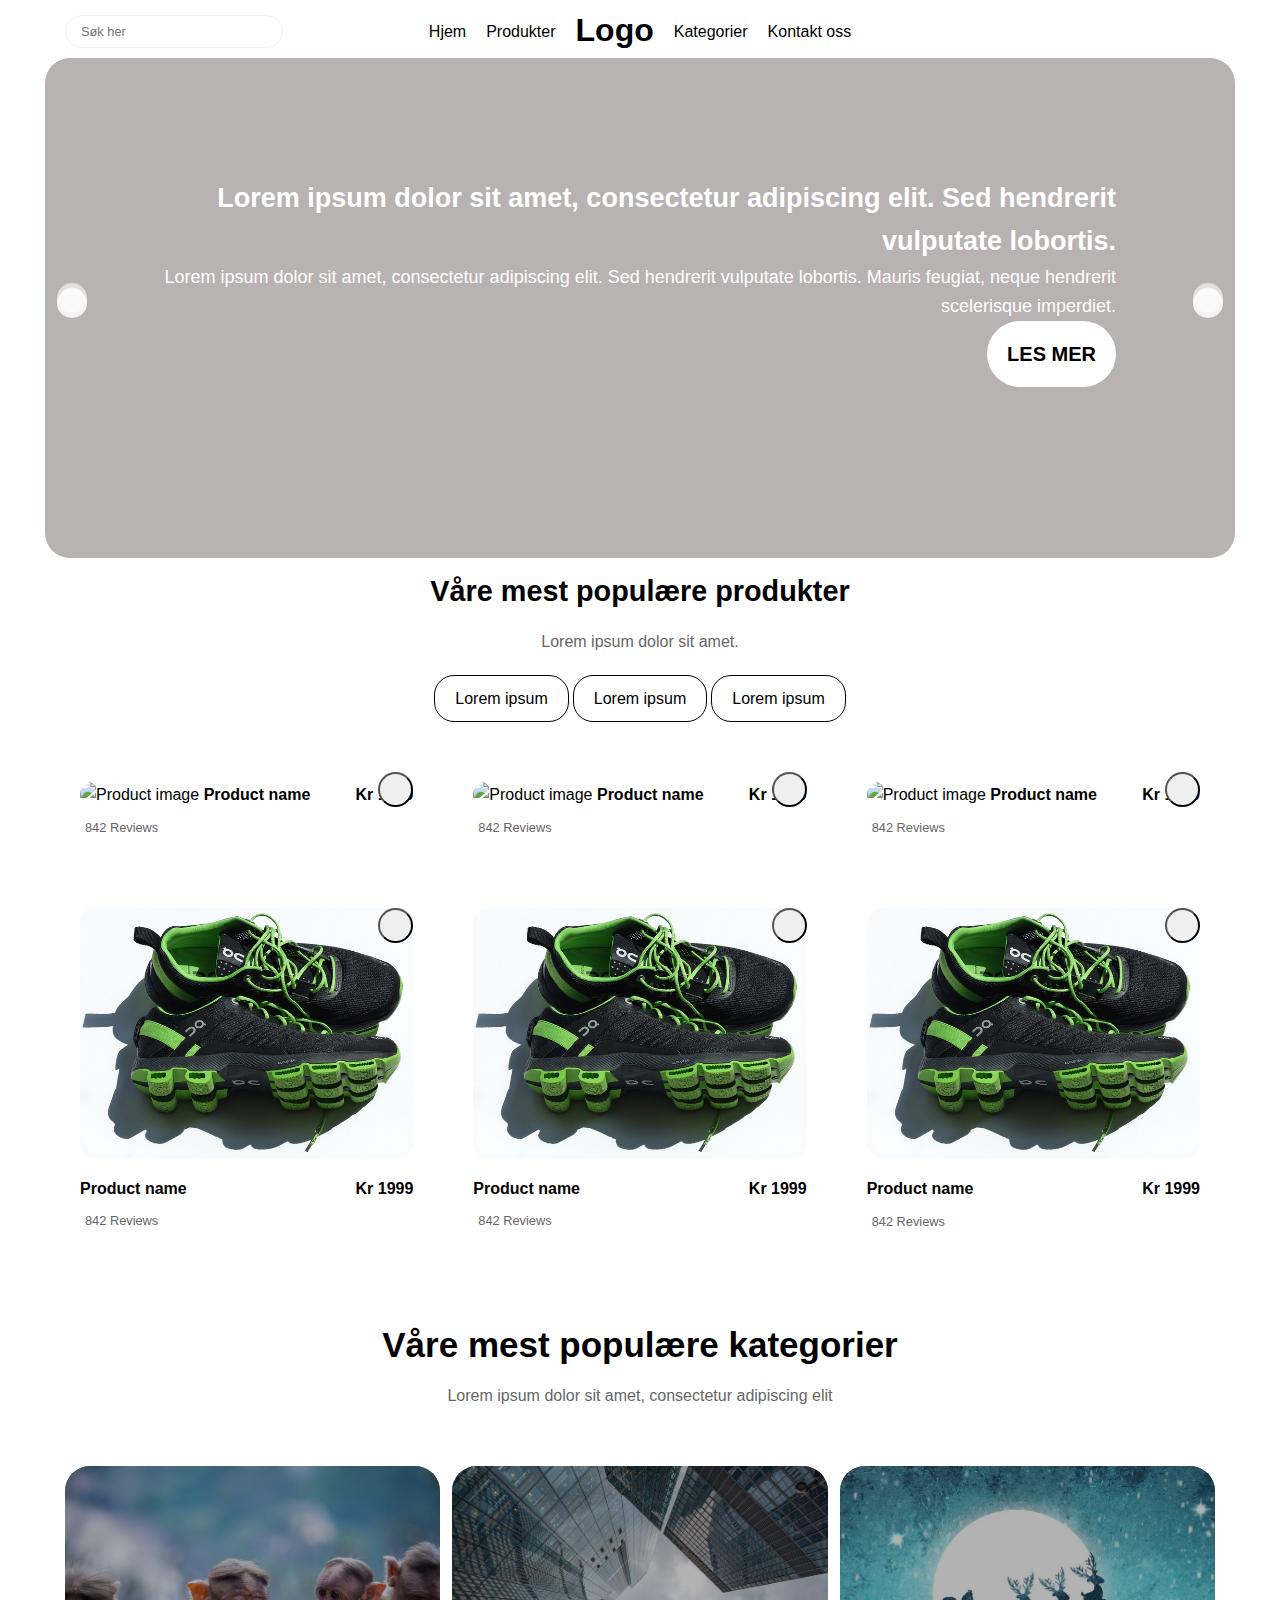
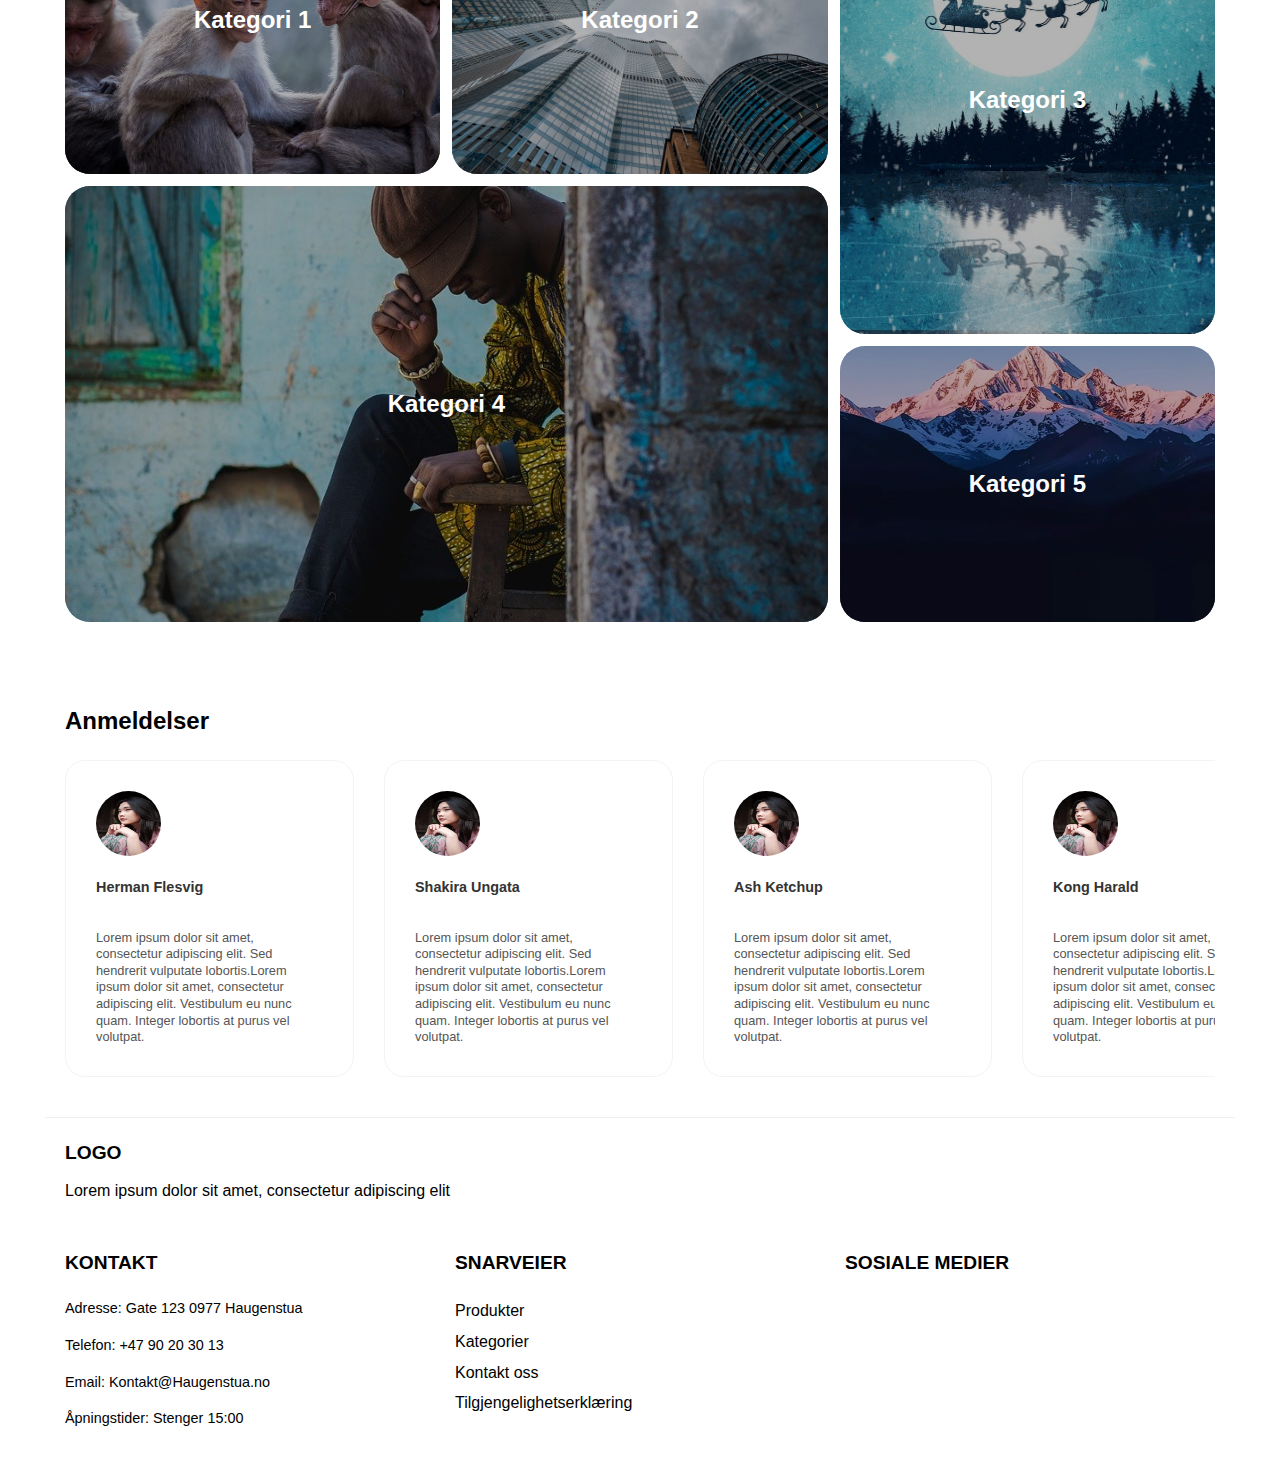
==== commit ee2dcedc: "lagt inn tigjenglighetsærklæring" ====
--- a/index.html
+++ b/index.html
@@ -285,6 +285,8 @@
                 <li><a href="#popular-products">Produkter</a></li>
                 <li><a href="#popular-categories">Kategorier</a></li>
                 <li><a href="#footer-contact">Kontakt oss</a></li>
+                <li><a href="Mal – WCAG-sjekkliste for utfylling av tilgjengelighetserklæring for nettløsning 24.01.2024 (1).pdf">Tilgjengelighetserklæring</a></li>
+
             </ul>
         </section>
         <section class="footer-social">
@@ -294,6 +296,7 @@
                 <li><a href="https://facebook.com"><i class="fa-brands fa-square-facebook"></i></a></li>
                 <li><a href="https://linkedin.com"><i class="fa-brands fa-linkedin"></i></a></li>
                 <li><a href="https://pinterest.com"><i class="fa-brands fa-square-pinterest"></i></a></li>
+
             </ul>
         </section>
     </footer>
